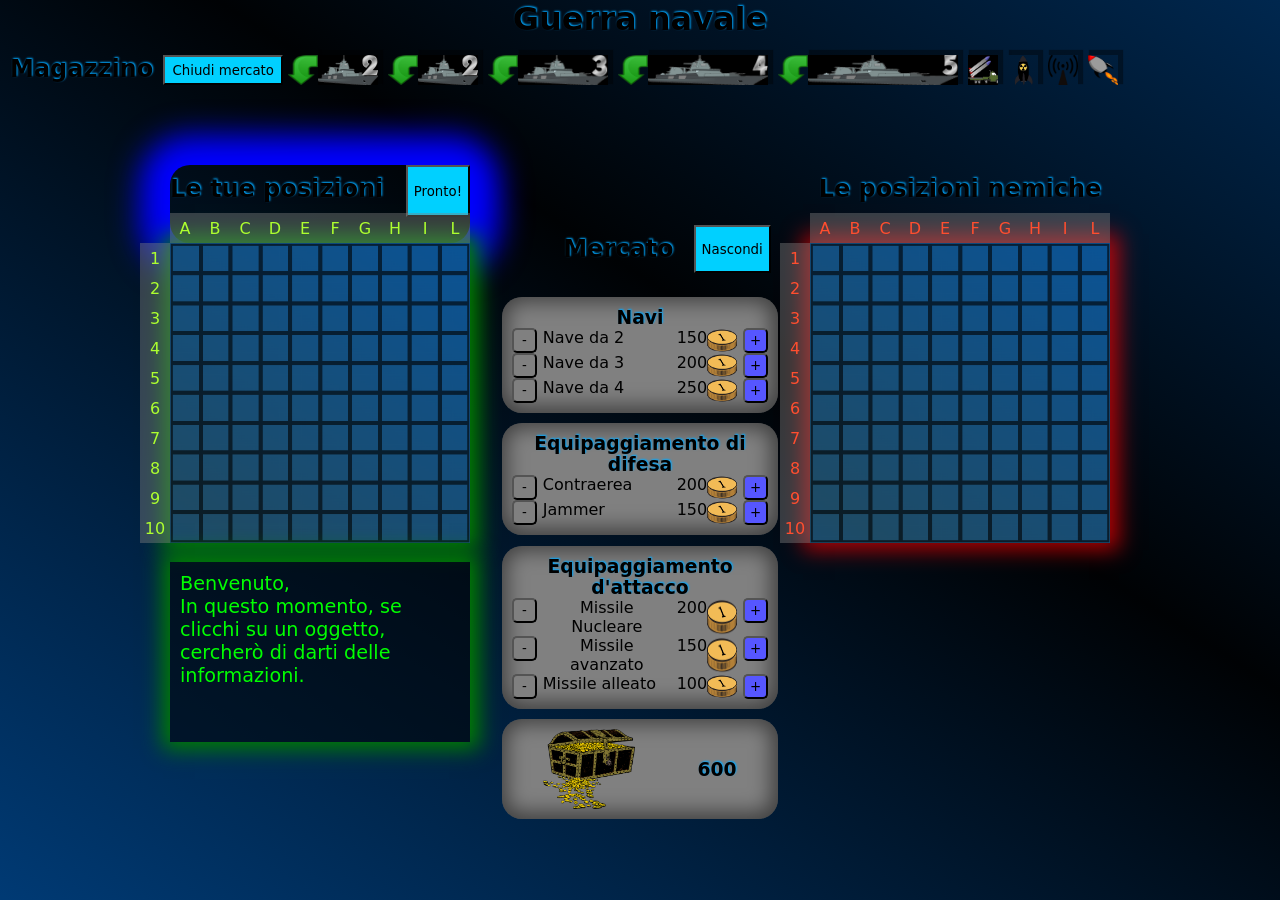
==== nave.html @ 52c7e055 "Update nave.html" ====
<!DOCTYPE html>
<html lang="en">

<head>
    <meta charset="UTF-8">
    <meta name="viewport" content="width=device-width, initial-scale=1.0">
    <title>Document</title>
</head>

<body>
    <h1>Guerra navale</h1>


    <div id="marketDiv">
        <span id="mercatoSpan">
            <span style="display: flex;">
                <h2 style="padding-right: 20px;">Mercato</h2>
                <button id="hideMercato">Nascondi</button>
            </span>
        </span>
        <section id="mercatoSect">

            <section class="marketSubSects">
                <h3>Navi</h3>
                <ul>
                    <li id="ship2Market">
                        <button class="minusBtn">-</button>
                        <span class="articleNameSpan">Nave da 2</span> <span class="coinSpan">150 <img class="coin"
                                alt="coin" src="./assets/coin.png"></span>
                        <button class="plusBtn">+</button>
                    </li>
                    <li id="ship3Market">
                        <button class="minusBtn">-</button>
                        <span class="articleNameSpan">Nave da 3</span> <span class="coinSpan">200 <img class="coin"
                                alt="coin" src="./assets/coin.png"></span>
                        <button class="plusBtn">+</button>
                    </li>
                    <li id="ship4Market">
                        <button class="minusBtn">-</button>
                        <span class="articleNameSpan">Nave da 4</span> <span class="coinSpan">250 <img class="coin"
                                alt="coin" src="./assets/coin.png"></span>
                        <button class="plusBtn">+</button>
                    </li>

                </ul>
            </section>

            <section class="marketSubSects">
                <h3>Equipaggiamento di difesa</h3>
                <ul>
                    <li id="airDefenseMarket">
                        <button class="minusBtn">-</button>
                        <span class="articleNameSpan">Contraerea</span> <span class="coinSpan">200 <img class="coin"
                                alt="coin" src="./assets/coin.png"></span>
                        <button class="plusBtn">+</button>
                    </li>
                    <li id="jammerMarket">
                        <button class="minusBtn">-</button>
                        <span class=" articleNameSpan">Jammer</span> <span class="coinSpan">150 <img class="coin"
                                alt="coin" src="./assets/coin.png"></span>
                        <button class="plusBtn">+</button>
                    </li>
                </ul>
            </section>

            <section class="marketSubSects">
                <h3>Equipaggiamento d'attacco</h3>
                <ul>

                    <li id="atomicMissileMarket">
                        <button class="minusBtn">-</button>
                        <span class=" articleNameSpan">Missile Nucleare</span> <span class="coinSpan">200
                            <img class="coin" alt="coin" src="./assets/coin.png"></span>
                        <button class="plusBtn">+</button>
                    </li>
                    <li id="advancedMissileMarket">
                        <button class="minusBtn">-</button>
                        <span class=" articleNameSpan">Missile avanzato</span> <span class="coinSpan">150
                            <img class="coin" alt="coin" src="./assets/coin.png"></span>
                        <button class="plusBtn">+</button>
                    </li>
                    <li id="alliedMissileMarket">
                        <button class="minusBtn">-</button>
                        <span class=" articleNameSpan">Missile alleato</span> <span class="coinSpan">100
                            <img class="coin" alt="coin" src="./assets/coin.png"></span>
                        <button class="plusBtn">+</button>
                    </li>
                </ul>
            </section>
            <section class="marketSubSects" id="goldSect">
                <img style="height:80px;" src="./assets/money.png" alt="tesoro">
                <h3 id="myMoney">600</h3>
            </section>
        </section>
    </div>

    </div>

    <div id="matchDiv">
        <section id="magazzinoSect">
            <span style="display: flex;     align-items: flex-start;    justify-content: flex-start; margin-bottom: 2vh;">
                <h2 style="padding:0 10px;">Magazzino</h2>
                <button id="endMarketBtn">Chiudi mercato</button>
            </span>

            <ul id="myArmyList">
                <li>
                    <img src="./assets/turnObj.png" class="turnObjImg" alt="turnObj">
                    <img class="myArmyImg draggableElement not_visible vertical2Ship" src="./assets/ship2vert.png"
                        alt="ship2vert">
                    <img class="myArmyImg draggableElement horizontal2Ship" src="./assets/ship2.png" alt="ship2a">
                </li>
                <li>
                    <img src="./assets/turnObj.png" class="turnObjImg" alt="turnObj">
                    <img class="myArmyImg draggableElement not_visible vertical2Ship" src="./assets/ship2vert.png"
                        alt="ship2vert">
                    <img class="myArmyImg draggableElement horizontal2Ship" src="./assets/ship2.png" alt="ship2b">
                </li>
                <li>
                    <img src="./assets/turnObj.png" class="turnObjImg" alt="turnObj">
                    <img class="myArmyImg draggableElement not_visible  vertical3Ship" src="./assets/ship3vert.png"
                        alt="ship3vert">
                    <img class="myArmyImg draggableElement horizontal3Ship" src="./assets/ship3.png" alt="ship3">
                </li>
                <li>
                    <img src="./assets/turnObj.png" class="turnObjImg" alt="turnObj">
                    <img class="myArmyImg draggableElement not_visible vertical4Ship" src="./assets/ship4vert.png"
                        alt="ship4vert">
                    <img class="myArmyImg draggableElement horizontal4Ship" src="./assets/ship4.png" alt="ship4">
                </li>
                <li>
                    <img src="./assets/turnObj.png" class="turnObjImg" alt="turnObj">
                    <img class="myArmyImg draggableElement not_visible vertical5Ship" src="./assets/ship5vert.png"
                        alt="ship5vert">
                    <img class="myArmyImg draggableElement horizontal5Ship" src="./assets/ship5.png" alt="ship5">
                </li>
                <li>
                    <img class="myArmyImg draggableElement armyObj" src="./assets/airDefense2.png" alt="air defense">
                </li>
                <li>
                    <img class="myArmyImg not_draggable armyObj" src="./assets/atomicBomb.png" alt="atomic bomb">
                </li>
                <li>
                    <img class="myArmyImg draggableElement armyObj" src="./assets/jammer.png" alt="jammer">
                </li>
                <li>
                    <img class="myArmyImg not_draggable armyObj" src="./assets/alliedMissile.png" alt="allied missile">
                </li>
            </ul>

        </section>
        <section id="gridsSect">
            <span class="gridSpan">
                <span class="activeTurn" id="myGridSpan">
                    <h2 class="gridTitle">Le tue posizioni</h2>
                    <button id="readyBtn">Pronto!</button>
                </span>
                <img class="positionsImg" id="myPositionsImg" src="./assets/grid.png" alt="grid">
                <span id="myXAxisSpan">
                    <span class="spanLetterAxis">A</span>
                    <span class="spanLetterAxis">B</span>
                    <span class="spanLetterAxis">C</span>
                    <span class="spanLetterAxis">D</span>
                    <span class="spanLetterAxis">E</span>
                    <span class="spanLetterAxis">F</span>
                    <span class="spanLetterAxis">G</span>
                    <span class="spanLetterAxis">H</span>
                    <span class="spanLetterAxis">I</span>
                    <span class="spanLetterAxis">L</span>
                </span>
                <span id="myYAxisSpan">
                    <span class="spanLetterAxis">1</span>
                    <span class="spanLetterAxis">2</span>
                    <span class="spanLetterAxis">3</span>
                    <span class="spanLetterAxis">4</span>
                    <span class="spanLetterAxis">5</span>
                    <span class="spanLetterAxis">6</span>
                    <span class="spanLetterAxis">7</span>
                    <span class="spanLetterAxis">8</span>
                    <span class="spanLetterAxis">9</span>
                    <span class="spanLetterAxis">10</span>
                </span>
            </span>
            <span class="gridSpan">
                <h2 class="gridTitle">Le posizioni nemiche</h2>
                <img class="positionsImg" id="opponentPositionsImg" src="./assets/grid.png" alt="grid">
                <span id="XAxisSpanAdv">
                    <span class="spanLetterAxis">A</span>
                    <span class="spanLetterAxis">B</span>
                    <span class="spanLetterAxis">C</span>
                    <span class="spanLetterAxis">D</span>
                    <span class="spanLetterAxis">E</span>
                    <span class="spanLetterAxis">F</span>
                    <span class="spanLetterAxis">G</span>
                    <span class="spanLetterAxis">H</span>
                    <span class="spanLetterAxis">I</span>
                    <span class="spanLetterAxis">L</span>
                </span>
                <span id="YAxisSpanAdv">
                    <span class="spanLetterAxis">1</span>
                    <span class="spanLetterAxis">2</span>
                    <span class="spanLetterAxis">3</span>
                    <span class="spanLetterAxis">4</span>
                    <span class="spanLetterAxis">5</span>
                    <span class="spanLetterAxis">6</span>
                    <span class="spanLetterAxis">7</span>
                    <span class="spanLetterAxis">8</span>
                    <span class="spanLetterAxis">9</span>
                    <span class="spanLetterAxis">10</span>
                </span>
            </span>
        </section>
        <section>
            <p id="myScreenAssistant"></p>
        </section>
    </div>
</body>

</html>

<script>
    let myPositionsImgLeft
    let myPositionsImgTop
    let opponentPositionsImgLeft
    let opponentPositionsImgTop
    let gridStep
    let calculateClickedCell
    let shipsPositionsCells = []
    let takenCellArray = []
    let freeCell = true

    let plusBtnArray = document.getElementsByClassName("plusBtn")
    let minusBtnArray = document.getElementsByClassName("minusBtn")

    function buyNewArticle(id) {
        if (!stopMarket) {
            let newMyMoney = parseInt(myMoney.textContent) - articlesInventory[id].price
            if (newMyMoney < 0) {
                alert("Non hai abbastanza monete")
            }
            else {
                myArmyList.innerHTML += articlesInventory[id].li
                makeShipsTurnable()
                openMarketScreenMsgs()
                // makeMagazzinoDraggable()
                myMoney.innerText = newMyMoney
            }
        }
        else {
            alert("Il mercato è ormai chiuso")
        }
    }

    function sellArticle(id) {
        if (!stopMarket) {
            let arrayThisArticle = document.getElementsByClassName(id)
            if (arrayThisArticle.length > 0) {
                arrayThisArticle[arrayThisArticle.length - 1].remove()
                myMoney.innerText = parseInt(myMoney.textContent) + articlesInventory[id].price
                for (let i = 0; i < document.getElementsByClassName("turnObjImg").length; i++) {
                    let thisShip = document.getElementsByClassName("turnObjImg")[i]
                    thisShip.addEventListener("click", () => { turnThisShip(thisShip) })
                }
                makeShipsTurnable()
                openMarketScreenMsgs()

                //makeMagazzinoDraggable()
            }
            else {
                alert("Puoi vendere solo gli articoli che hai comprato")
            }
        }
        else {
            alert("Il mercato è ormai chiuso")
        }
    }


    function activateMarket() {
        for (let i = 0; i < plusBtnArray.length; i++) {
            plusBtnArray[i].addEventListener("click", () => { buyNewArticle(plusBtnArray[i].parentNode.id.split("Market")[0]) })
            minusBtnArray[i].addEventListener("click", () => { sellArticle(minusBtnArray[i].parentNode.id.split("Market")[0]) })
        }
    }
    activateMarket()
    function amIReady() {
        let allMyArticles = document.getElementsByClassName("draggableElement");
        for (let i = 0; i < allMyArticles.length; i++) {
            if (allMyArticles[i].style.position !== "absolute" && !allMyArticles[i].classList.contains("not_visible")) {
                alert("Qualcosa non è ancora stato posizionato. Forse si tratta di " + allMyArticles[i].src.split("assets/")[1].split(".png")[0]);
                return;
            }
        }
        let myNotDraggablesArtsArray = document.getElementsByClassName("not_draggable")
        let allNotDraggableElements = []
        for (let i = 0; i < myNotDraggablesArtsArray.length; i++) {
            let newNotDraggableElement = {
                type: myNotDraggablesArtsArray[i].src.split("assets/")[1].split(".png")[0],
                direction: "special",
                length: "special",
                height: "special",
                positions: ["special"]
            }
            allNotDraggableElements.push(newNotDraggableElement)

        }
        console.log(takenCellArray)
        console.log(allArticlesPositions.concat(allNotDraggableElements))
    }

    readyBtn.addEventListener("click", amIReady)





    const articlesInventory = {
        ship2: {
            price: 150,
            li: `<li class="ship2">
                    <img src="./assets/turnObj.png" class="turnObjImg" alt="turnObj">
                    <img class="myArmyImg draggableElement not_visible vertical2Ship" src="./assets/ship2vert.png" alt="ship2vert">
                    <img class="myArmyImg draggableElement horizontal2Ship" src="./assets/ship2.png" alt="ship2a">
                </li>`
        },
        ship3: {
            price: 200,
            li: `<li class="ship3">
                    <img src="./assets/turnObj.png" class="turnObjImg" alt="turnObj">
                    <img class="myArmyImg draggableElement not_visible  vertical3Ship" src="./assets/ship3vert.png" alt="ship3vert">
                    <img class="myArmyImg draggableElement horizontal3Ship" src="./assets/ship3.png" alt="ship3">
                </li>`
        },
        ship4: {
            price: 250,
            li: `<li class="ship4">
                    <img src="./assets/turnObj.png" class="turnObjImg" alt="turnObj">
                    <img class="myArmyImg draggableElement not_visible vertical4Ship" src="./assets/ship4vert.png" alt="ship4vert">
                    <img class="myArmyImg draggableElement horizontal4Ship" src="./assets/ship4.png" alt="ship4">
                </li>`
        },
        airDefense: {
            price: 200,
            li: `<li class="airDefense">
                    <img class="myArmyImg draggableElement armyObj" src="./assets/airDefense2.png" alt="air defense">
                </li>`
        },
        jammer: {
            price: 150,
            li: `<li class="jammer">
                    <img class="myArmyImg draggableElement armyObj" src="./assets/jammer.png" alt="jammer">
                </li>`
        },
        atomicMissile: {
            price: 200,
            li: `<li class="atomicMissile">
                    <img class="myArmyImg not_draggable armyObj" src="./assets/atomicMissile.png" alt="atomic missile">
                </li>`
        },
        advancedMissile: {
            price: 150,
            li: `<li class="advancedMissile">
                    <img class="myArmyImg  not_draggable armyObj" src="./assets/advancedMissile.png" alt="advanced missile">
                </li>`
        },
        alliedMissile: {
            price: 100,
            li: `<li class="alliedMissile">
                    <img class="myArmyImg not_draggable  armyObj" src="./assets/alliedMissile.png" alt="allied missile">
                </li>`
        }
    };


    function calculateBombsPositions() {
        myPositionsImgLeft = myPositionsImg.getBoundingClientRect().left + window.scrollX
        myPositionsImgTop = myPositionsImg.getBoundingClientRect().top + window.scrollY
        opponentPositionsImgLeft = opponentPositionsImg.getBoundingClientRect().left + window.scrollX;
        opponentPositionsImgTop = opponentPositionsImg.getBoundingClientRect().top + window.scrollY
        gridStep = 300 / 10
    }

    function turnThisShip(ship) {
        let verticalShip = ship.parentNode.childNodes[3];
        let horizontalShip = ship.parentNode.childNodes[5];
        let wasVerticalShipNotVisible = verticalShip.classList.contains("not_visible");
        let wasHorizontalShipNotVisible = horizontalShip.classList.contains("not_visible");

        if (wasHorizontalShipNotVisible) {
            horizontalShip.classList.remove("not_visible")
        }
        if (wasVerticalShipNotVisible) {
            verticalShip.classList.remove("not_visible")
        }

        if (wasHorizontalShipNotVisible) {
            verticalShip.classList.add("not_visible")
        } else if (wasVerticalShipNotVisible) {
            horizontalShip.classList.add("not_visible")
        }
    }
    function makeShipsTurnable() {
        for (let i = 0; i < document.getElementsByClassName("turnObjImg").length; i++) {
            let thisShip = document.getElementsByClassName("turnObjImg")[i]
            thisShip.addEventListener("click", () => { turnThisShip(thisShip) })
        }
    }

    function calculateAxisPositions() {
        myXAxisSpan.style.top = (myPositionsImgTop - 30) + "px"
        myXAxisSpan.style.left = (myPositionsImgLeft) + "px"
        XAxisSpanAdv.style.top = (opponentPositionsImgTop - 30) + "px"
        XAxisSpanAdv.style.left = (opponentPositionsImgLeft) + "px"

        myYAxisSpan.style.top = (myPositionsImgTop) + "px"
        myYAxisSpan.style.left = (myPositionsImgLeft - 30) + "px"
        YAxisSpanAdv.style.top = (opponentPositionsImgTop) + "px"
        YAxisSpanAdv.style.left = (opponentPositionsImgLeft - 30) + "px"
    }

    function printScreenAssistantMessage(message) {
        if (myScreenAssistant.textContent != message) {
            myScreenAssistant.style.backgroundColor = "green"
            myScreenAssistant.innerHTML = message
            setTimeout(() => {
                myScreenAssistant.style.backgroundColor = "rgba(0, 0, 0, 0.521)"

            }, 200);
        }
    }

    function infoObj(obj) {
        let objName = (obj.src.split("assets/")[1].split(".png")[0])
        console.log(objName)
        if (objName == "ship2" || objName == "ship2vert") {
            printScreenAssistantMessage("Questa è una nave da 2 celle. Puoi usare la freccia verde per girarla. Prima di posizionarla devi chiudere il mercato.")

        }
        if (objName == "ship3" || objName == "ship3vert") {
            printScreenAssistantMessage("Questa è una nave da 3 celle. Puoi usare la freccia verde per girarla. Prima di posizionarla devi chiudere il mercato.")
        }
        if (objName == "ship4" || objName == "ship4vert") {
            printScreenAssistantMessage("Questa è una nave da 4 celle. Puoi usare la freccia verde per girarla. Prima di posizionarla devi chiudere il mercato.")
        }
        if (objName == "ship5" || objName == "ship5vert") {
            printScreenAssistantMessage("Questa è una nave da 5 celle. Puoi usare la freccia verde per girarla. Prima di posizionarla devi chiudere il mercato.")
        }
        if (objName == "airDefense2") {
            printScreenAssistantMessage("Questa difesa aerea userà i suoi due colpi per neutralizzare i missili convenzionali diretti verso le tue navi vicine (3x3 celle).")
        }
        if (objName == "atomicBomb") {
            printScreenAssistantMessage("Questo missile renderà inutilizzabile una porzione della mappa dell'avversario (2x2 celle) per tutta la guerra. Non va posizionato.")
        }
        if (objName == "jammer") {
            printScreenAssistantMessage("Questa è un jammer può deviare i missili nemici che vengono lanciati nelle sue vicinanze (4x4 celle).")
        }
        if (objName == "alliedMissile") {
            printScreenAssistantMessage("Questa è un missile alleato che verrà lanciato autonomamente sulla mappa nemica. Non inciderà sul tuo turno. Non va posizionato.")
        }
        if (objName == "advancedMissile") {
            printScreenAssistantMessage("Questa è un missile avanzato che non può essere deviato o neutralizzato. Non va posizionato.")
        }


    }

    function infoObjHandler(event) {
        infoObj(event.target);
    }

    function marketSubSectHandler() {
        printScreenAssistantMessage("Questo è il mercato e ti permetterà di comprare e vendere oggetti, se hai abbastanza monete.");
    }

    function opponentPositionHandler() {
        printScreenAssistantMessage("Questa è la griglia nemica che dovrai attaccare.");
    }

    function myPositionHandler() {
        printScreenAssistantMessage("Questa è la tua griglia. Quando vuoi, chiudi il mercato e inizia a posizionare gli elementi.");
    }

    function openMarketScreenMsgs() {
        if (!stopMarket) {
            let myArmyImgArray = document.getElementsByClassName("myArmyImg");
            let marketSubSectsArray = document.getElementsByClassName("marketSubSects");

            for (let i = 0; i < myArmyImgArray.length; i++) {
                myArmyImgArray[i].addEventListener("click", infoObjHandler);
            }
            for (let i = 0; i < marketSubSectsArray.length; i++) {
                marketSubSectsArray[i].addEventListener("click", marketSubSectHandler);
            }
            opponentPositionsImg.addEventListener("click", opponentPositionHandler);
            myPositionsImg.addEventListener("click", myPositionHandler);
        }
    }

    function removeListenerMsgOpenMarket() {
        let myArmyImgArray = document.getElementsByClassName("myArmyImg");
        let marketSubSectsArray = document.getElementsByClassName("marketSubSects");

        for (let i = 0; i < myArmyImgArray.length; i++) {
            myArmyImgArray[i].removeEventListener("click", infoObjHandler);
        }
        for (let i = 0; i < marketSubSectsArray.length; i++) {
            marketSubSectsArray[i].removeEventListener("click", marketSubSectHandler);
        }

        opponentPositionsImg.removeEventListener("click", opponentPositionHandler);
        myPositionsImg.removeEventListener("click", myPositionHandler);
    }


    function setScreenAssistantPosition() {
        myScreenAssistant.style.marginLeft = myPositionsImgLeft + "px"
        printScreenAssistantMessage("Benvenuto,<br> In questo momento, se clicchi su un oggetto, cercherò di darti delle informazioni.")
    }

    window.addEventListener('load', () => { calculateBombsPositions(), calculateAxisPositions(), setScreenAssistantPosition(), openMarketScreenMsgs() })
    // window.addEventListener('load', () => { calculateBombsPositions(), calculateAxisPositions() })
    window.addEventListener("load", makeShipsTurnable)

    function logCoordinates(event, grid) {
        var xClick = event.clientX + window.scrollX;
        var yClick = event.clientY + window.scrollY;
        if (grid == "opponentGrid") { //to calculate y
            if (yClick < (gridStep + opponentPositionsImgTop)) {
                calculateClickedCell = "A"
            }
            else if (yClick < (2 * gridStep + opponentPositionsImgTop)) {
                calculateClickedCell = "B"
            }
            else if (yClick < (3 * gridStep + opponentPositionsImgTop)) {
                calculateClickedCell = "C"
            }
            else if (yClick < (4 * gridStep + opponentPositionsImgTop)) {
                calculateClickedCell = "D"
            }
            else if (yClick < (5 * gridStep + opponentPositionsImgTop)) {
                calculateClickedCell = "E"
            }
            else if (yClick < (6 * gridStep + opponentPositionsImgTop)) {
                calculateClickedCell = "F"
            }
            else if (yClick < (7 * gridStep + opponentPositionsImgTop)) {
                calculateClickedCell = "G"
            }
            else if (yClick < (8 * gridStep + opponentPositionsImgTop)) {
                calculateClickedCell = "H"
            }
            else if (yClick < (9 * gridStep + opponentPositionsImgTop)) {
                calculateClickedCell = "I"
            }
            else if (yClick < (10 * gridStep + opponentPositionsImgTop)) {
                calculateClickedCell = "L"
            }
        }

        if (grid == "opponentGrid") { //to calculate x
            if (xClick < (gridStep + opponentPositionsImgLeft)) {
                calculateClickedCell += "1"
                circleBombAnimation()
            }
            else if (xClick < (2 * gridStep + opponentPositionsImgLeft)) {
                calculateClickedCell += "2"
                circleBombAnimation()
            }
            else if (xClick < (3 * gridStep + opponentPositionsImgLeft)) {
                calculateClickedCell += "3"
                circleBombAnimation()
            }
            else if (xClick < (4 * gridStep + opponentPositionsImgLeft)) {
                calculateClickedCell += "4"
                circleBombAnimation()
            }
            else if (xClick < (5 * gridStep + opponentPositionsImgLeft)) {
                calculateClickedCell += "5"
                circleBombAnimation()
            }
            else if (xClick < (6 * gridStep + opponentPositionsImgLeft)) {
                calculateClickedCell += "6"
                circleBombAnimation()
            }
            else if (xClick < (7 * gridStep + opponentPositionsImgLeft)) {
                calculateClickedCell += "7"
                circleBombAnimation()
            }
            else if (xClick < (8 * gridStep + opponentPositionsImgLeft)) {
                calculateClickedCell += "8"
                circleBombAnimation()
            }
            else if (xClick < (9 * gridStep + opponentPositionsImgLeft)) {
                calculateClickedCell += "9"
                circleBombAnimation()
            }
            else if (xClick < (10 * gridStep + opponentPositionsImgLeft)) {
                calculateClickedCell += "10"
                circleBombAnimation()
            }
        }

        function circleBombAnimation() {
            let yBombed = calculateClickedCell.slice(1)
            let xBombed = calculateClickedCell[0]
            let theoreticalXBombed //for bombing animation purpose
            let theoreticalYBombed //for bombing animation purpose
            switch (xBombed) {
                case "A":
                    theoreticalYBombed = gridStep / 2 + opponentPositionsImgTop
                    break;
                case "B":
                    theoreticalYBombed = gridStep + gridStep / 2 + opponentPositionsImgTop
                    break;
                case "C":
                    theoreticalYBombed = 2 * gridStep + gridStep / 2 + opponentPositionsImgTop
                    break;
                case "D":
                    theoreticalYBombed = 3 * gridStep + gridStep / 2 + opponentPositionsImgTop
                    break;
                case "E":
                    theoreticalYBombed = 4 * gridStep + gridStep / 2 + opponentPositionsImgTop;
                    break;
                case "F":
                    theoreticalYBombed = 5 * gridStep + gridStep / 2 + opponentPositionsImgTop
                    break;
                case "G":
                    theoreticalYBombed = 6 * gridStep + gridStep / 2 + opponentPositionsImgTop
                    break;
                case "H":
                    theoreticalYBombed = 7 * gridStep + gridStep / 2 + opponentPositionsImgTop
                    break;
                case "I":
                    theoreticalYBombed = 8 * gridStep + gridStep / 2 + opponentPositionsImgTop
                    break;
                case "L":
                    theoreticalYBombed = 9 * gridStep + gridStep / 2 + opponentPositionsImgTop
                    break;
                default:
                    alert("Valore di xBombed non valido: " + xBombed);
            }
            switch (yBombed) {
                case "1":
                    theoreticalXBombed = gridStep / 2 + opponentPositionsImgLeft
                    break;
                case "2":
                    theoreticalXBombed = gridStep + gridStep / 2 + opponentPositionsImgLeft
                    break;
                case "3":
                    theoreticalXBombed = 2 * gridStep + gridStep / 2 + opponentPositionsImgLeft
                    break;
                case "4":
                    theoreticalXBombed = 3 * gridStep + gridStep / 2 + opponentPositionsImgLeft
                    break;
                case "5":
                    theoreticalXBombed = 4 * gridStep + gridStep / 2 + opponentPositionsImgLeft
                    break;
                case "6":
                    theoreticalXBombed = 5 * gridStep + gridStep / 2 + opponentPositionsImgLeft
                    break;
                case "7":
                    theoreticalXBombed = 6 * gridStep + gridStep / 2 + opponentPositionsImgLeft
                    break;
                case "8":
                    theoreticalXBombed = 7 * gridStep + gridStep / 2 + opponentPositionsImgLeft
                    break;
                case "9":
                    theoreticalXBombed = 8 * gridStep + gridStep / 2 + opponentPositionsImgLeft
                    break;
                case "10":
                    theoreticalXBombed = 9 * gridStep + gridStep / 2 + opponentPositionsImgLeft
                    break;
                default:
                    Alert("Valore di yBombed non valido: " + yBombed);
            }



            const circleBomb = document.createElement('div');
            circleBomb.style.width = '30px';
            circleBomb.style.height = '30px';
            circleBomb.style.backgroundColor = 'black';
            circleBomb.style.borderRadius = '50%';
            circleBomb.style.position = 'absolute';
            circleBomb.style.top = (theoreticalYBombed - 15) + "px"
            circleBomb.style.left = (theoreticalXBombed - 15) + "px"



            circleBomb.id = "circleBomb"
            document.body.appendChild(circleBomb);
            circleBomb.className = "imBombingAnimation"

        }
    }




    let draggableElement;

    function makeMagazzinoDraggable() {
        draggableElementArray = document.getElementsByClassName("draggableElement");
        console.log(draggableElementArray)
        for (let i = 0; i < draggableElementArray.length; i++) {
            //if(myArmyImgArray[i].style.position==""){
            let draggedYet = false
            draggableElementArray[i].addEventListener("mousedown", function (e) {

                if (!draggedYet) { dragFunction(i, e) }
                draggedYet = true

            });
            //  }
        }
    }



    function calculateShipsPositionsX(elementToDrag, elementToDragLeft, onMouseUptolerance, elementToDragRight, newShipTakenPositions) {
        let checkAgain = false
        if (elementToDragLeft < (myPositionsImgLeft + 30)) {
            while (elementToDragRight > (myPositionsImgLeft + 300)) {
                elementToDrag.style.left = (elementToDrag.style.left - 10) + "px"
                checkAgain = true
            }
            if (checkAgain) {
                calculateShipsPositionsX(elementToDrag, elementToDragLeft, onMouseUptolerance, elementToDragRight, newShipTakenPositions)
            }
            else if (!checkAgain) {
                elementToDrag.style.left = myPositionsImgLeft + "px"
                elementToDrag.style.boxShadow = "none"
                if (newShipTakenPositions.direction == "horizontal") { // horizontal ship starting in A
                    newShipTakenPositions.x = "A"
                }
                else if (newShipTakenPositions.direction == "vertical") { // vertical ship starting in A
                    newShipTakenPositions.x = "A"
                }

            }
        }

        else if (elementToDragLeft < (myPositionsImgLeft + 60)) {
            while (elementToDragRight > (myPositionsImgLeft + 300)) {
                elementToDrag.style.left = (elementToDrag.style.left - 10) + "px"
                checkAgain = true
            }
            if (checkAgain) {
                calculateShipsPositionsX(elementToDrag, elementToDragLeft, onMouseUptolerance, elementToDragRight, newShipTakenPositions)
            }
            else if (!checkAgain) {
                elementToDrag.style.left = (myPositionsImgLeft + 30) + "px"
                elementToDrag.style.boxShadow = "none"
                if (newShipTakenPositions.direction == "horizontal") { // horizontal ship starting in B
                    newShipTakenPositions.x = "B"
                }
                else if (newShipTakenPositions.direction == "vertical") { // vertical ship starting in B
                    newShipTakenPositions.x = "B"
                }
            }
        }

        else if (elementToDragLeft < (myPositionsImgLeft + 90)) {
            while (elementToDragRight > (myPositionsImgLeft + 300)) {
                elementToDrag.style.left = (elementToDrag.style.left - 10) + "px"
                checkAgain = true
            }
            if (checkAgain) {
                calculateShipsPositionsX(elementToDrag, elementToDragLeft, onMouseUptolerance, elementToDragRight, newShipTakenPositions)
            }
            else if (!checkAgain) {
                elementToDrag.style.left = (myPositionsImgLeft + 60) + "px"
                elementToDrag.style.boxShadow = "none"
                if (newShipTakenPositions.direction == "horizontal") { // horizontal ship starting in C
                    newShipTakenPositions.x = "C"
                }
                else if (newShipTakenPositions.direction == "vertical") { // vertical ship starting in C
                    newShipTakenPositions.x = "C"
                }
            }
        }

        else if (elementToDragLeft < (myPositionsImgLeft + 120)) {
            while (elementToDragRight > (myPositionsImgLeft + 300)) {
                elementToDrag.style.left = (elementToDrag.style.left - 10) + "px"
                checkAgain = true
            }
            if (checkAgain) {
                calculateShipsPositionsX(elementToDrag, elementToDragLeft, onMouseUptolerance, elementToDragRight, newShipTakenPositions)
            }
            else if (!checkAgain) {
                elementToDrag.style.left = (myPositionsImgLeft + 90) + "px"
                elementToDrag.style.boxShadow = "none"
                if (newShipTakenPositions.direction == "horizontal") { // horizontal ship starting in D
                    newShipTakenPositions.x = "D"
                }
                else if (newShipTakenPositions.direction == "vertical") { // vertical ship starting in D
                    newShipTakenPositions.x = "D"
                }
            }
        }

        else if (elementToDragLeft < (myPositionsImgLeft + 150)) {
            while (elementToDragRight > (myPositionsImgLeft + 300)) {
                elementToDrag.style.left = (elementToDrag.style.left - 10) + "px"
                checkAgain = true
            }
            if (checkAgain) {
                calculateShipsPositionsX(elementToDrag, elementToDragLeft, onMouseUptolerance, elementToDragRight, newShipTakenPositions)
            }
            else if (!checkAgain) {
                elementToDrag.style.left = (myPositionsImgLeft + 120) + "px"
                elementToDrag.style.boxShadow = "none"
                if (newShipTakenPositions.direction == "horizontal") { // horizontal ship starting in E
                    newShipTakenPositions.x = "E"
                }
                else if (newShipTakenPositions.direction == "vertical") { // vertical ship starting in E
                    newShipTakenPositions.x = "E"
                }
            }
        }

        else if (elementToDragLeft < (myPositionsImgLeft + 180)) {
            while (elementToDragRight > (myPositionsImgLeft + 300)) {
                elementToDrag.style.left = (elementToDrag.style.left - 10) + "px"
                checkAgain = true
            }
            if (checkAgain) {
                calculateShipsPositionsX(elementToDrag, elementToDragLeft, onMouseUptolerance, elementToDragRight, newShipTakenPositions)
            }
            else if (!checkAgain) {
                elementToDrag.style.left = (myPositionsImgLeft + 150) + "px"
                elementToDrag.style.boxShadow = "none"
                if (newShipTakenPositions.direction == "horizontal") { // horizontal ship starting in F
                    newShipTakenPositions.x = "F"
                }
                else if (newShipTakenPositions.direction == "vertical") { // vertical ship starting in F
                    newShipTakenPositions.x = "F"
                }
            }
        }

        else if (elementToDragLeft < (myPositionsImgLeft + 210)) {
            while (elementToDragRight > (myPositionsImgLeft + 300)) {
                elementToDrag.style.left = (elementToDrag.style.left - 10) + "px"
                checkAgain = true
            }
            if (checkAgain) {
                calculateShipsPositionsX(elementToDrag, elementToDragLeft, onMouseUptolerance, elementToDragRight, newShipTakenPositions)
            }
            else if (!checkAgain) {
                elementToDrag.style.left = (myPositionsImgLeft + 180) + "px"
                elementToDrag.style.boxShadow = "none"
                if (newShipTakenPositions.direction == "horizontal") { // horizontal ship starting in G
                    newShipTakenPositions.x = "G"
                }
                else if (newShipTakenPositions.direction == "vertical") { // vertical ship starting in G
                    newShipTakenPositions.x = "G"
                }
            }
        }

        else if (elementToDragLeft < (myPositionsImgLeft + 240)) {
            while (elementToDragRight > (myPositionsImgLeft + 300)) {
                elementToDrag.style.left = (elementToDrag.style.left - 10) + "px"
                checkAgain = true
            }
            if (checkAgain) {
                calculateShipsPositionsX(elementToDrag, elementToDragLeft, onMouseUptolerance, elementToDragRight, newShipTakenPositions)
            }
            else if (!checkAgain) {
                elementToDrag.style.left = (myPositionsImgLeft + 210) + "px"
                elementToDrag.style.boxShadow = "none"
                if (newShipTakenPositions.direction == "horizontal") { // horizontal ship starting in H
                    newShipTakenPositions.x = "H"
                }
                else if (newShipTakenPositions.direction == "vertical") { // vertical ship starting in H
                    newShipTakenPositions.x = "H"
                }
            }
        }

        else if (elementToDragLeft < (myPositionsImgLeft + 270)) {
            while (elementToDragRight > (myPositionsImgLeft + 300)) {
                elementToDrag.style.left = (elementToDrag.style.left - 10) + "px"
                checkAgain = true
            }
            if (checkAgain) {
                calculateShipsPositionsX(elementToDrag, elementToDragLeft, onMouseUptolerance, elementToDragRight, newShipTakenPositions)
            }
            else if (!checkAgain) {
                elementToDrag.style.left = (myPositionsImgLeft + 240) + "px"
                elementToDrag.style.boxShadow = "none"
                if (newShipTakenPositions.direction == "horizontal") { // horizontal ship starting in I
                    newShipTakenPositions.x = "I"
                }
                else if (newShipTakenPositions.direction == "vertical") { // vertical ship starting in I
                    newShipTakenPositions.x = "I"
                }
            }
        }

        else if (elementToDragLeft < (myPositionsImgLeft + 300 + onMouseUptolerance)) {
            while (elementToDragRight > (myPositionsImgLeft + 300)) {
                elementToDrag.style.left = (elementToDrag.style.left - 10) + "px"
                checkAgain = true
            }
            if (checkAgain) {
                calculateShipsPositionsX(elementToDrag, elementToDragLeft, onMouseUptolerance, elementToDragRight, newShipTakenPositions)
            }
            else if (!checkAgain) {
                elementToDrag.style.left = (myPositionsImgLeft + 270) + "px"
                elementToDrag.style.boxShadow = "none"
                if (newShipTakenPositions.direction == "horizontal") { // horizontal ship starting in L
                    newShipTakenPositions.x = "L"
                }
                else if (newShipTakenPositions.direction == "vertical") { // vertical ship starting in L
                    newShipTakenPositions.x = "L"
                }
            }
        }



    }
    function restartDrag(event) {
        if (freeCell == false) {
            dragFunction(lastDraggedElementIndex, event);
            freeCell = true
            document.removeEventListener("mousemove", restartDrag)
        }
    }



    function calculateShipsPositionsY(elementToDrag, elementToDragTop, onMouseUptolerance, elementToDragBottom, newShipTakenPositions) {
        let checkAgain = false
        if (elementToDragTop < (myPositionsImgTop + 30)) {
            while (elementToDragBottom > (myPositionsImgTop + 300)) {
                elementToDrag.style.top = (elementToDrag.style.top - 10) + "px"
                checkAgain = true
            }
            if (checkAgain) {
                calculateShipsPositionsY(elementToDrag, elementToDragTop, onMouseUptolerance, elementToDragBottom, newShipTakenPositions)
            }
            else if (!checkAgain) {
                elementToDrag.style.top = myPositionsImgTop + "px"
                elementToDrag.style.boxShadow = "none"
                if (newShipTakenPositions.direction == "horizontal") { // horizontal ship starting in 1
                    newShipTakenPositions.y = "1"
                    if (newShipTakenPositions.x !== undefined) {
                        newShipTakenPositions.positions = []
                        let newShipTakenPositionsXInAsii = newShipTakenPositions.x.toUpperCase().charCodeAt(0)
                        for (let i = 0; i < newShipTakenPositions.length; i++) {
                            let nextX = String.fromCharCode(newShipTakenPositionsXInAsii + i)
                            if (takenCellArray.includes(nextX + newShipTakenPositions.y)) {
                                freeCell = false
                            }
                            else {
                                freeCell = true
                                newShipTakenPositions.positions.push(nextX + newShipTakenPositions.y)
                            }

                        }
                        if (newShipTakenPositions.positions.length == newShipTakenPositions.length) {//se l'array formato dalle celle libere per questa nave ha la stessa lunghezza delle celle della nave
                            takenCellArray = takenCellArray.concat(newShipTakenPositions.positions)
                            shipsPositionsCells = shipsPositionsCells.concat(newShipTakenPositions.positions)
                        }
                        else {
                            freeCell = false
                            restartDrag(event)
                        }
                    }
                }
                else if (newShipTakenPositions.direction == "vertical") { // vertical ship starting in 1
                    newShipTakenPositions.y = "1"
                    if (newShipTakenPositions.x !== undefined) {
                        newShipTakenPositions.positions = []
                        for (let i = 0; i < newShipTakenPositions.length; i++) {
                            let nextY = parseInt(newShipTakenPositions.y) + i
                            if (takenCellArray.includes(newShipTakenPositions.x + nextY)) {
                                freeCell = false


                            }
                            else {
                                freeCell = true
                                newShipTakenPositions.positions.push(newShipTakenPositions.x + nextY)
                            }
                        }
                        if (newShipTakenPositions.positions.length == newShipTakenPositions.length) {
                            takenCellArray = takenCellArray.concat(newShipTakenPositions.positions)
                            shipsPositionsCells = shipsPositionsCells.concat(newShipTakenPositions.positions)
                        } else {
                            freeCell = false
                            restartDrag(event)
                        }
                    }
                }
            }
        }

        else if (elementToDragTop < (myPositionsImgTop + 60)) {
            while (elementToDragBottom > (myPositionsImgTop + 300)) {
                elementToDrag.style.top = (elementToDrag.style.top - 10) + "px"
                checkAgain = true
            }
            if (checkAgain) {
                calculateShipsPositionsY(elementToDrag, elementToDragTop, onMouseUptolerance, elementToDragBottom, newShipTakenPositions)
            }
            else if (!checkAgain) {
                elementToDrag.style.top = myPositionsImgTop + 30 + "px"
                elementToDrag.style.boxShadow = "none"
                if (newShipTakenPositions.direction == "horizontal") { // horizontal ship starting in 2
                    newShipTakenPositions.y = "2"
                    if (newShipTakenPositions.x !== undefined) {
                        newShipTakenPositions.positions = []
                        let newShipTakenPositionsXInAsii = newShipTakenPositions.x.toUpperCase().charCodeAt(0)
                        for (let i = 0; i < newShipTakenPositions.length; i++) {
                            let nextX = String.fromCharCode(newShipTakenPositionsXInAsii + i)
                            if (takenCellArray.includes(nextX + newShipTakenPositions.y)) {
                                freeCell = false
                            }
                            else {
                                freeCell = true
                                newShipTakenPositions.positions.push(nextX + newShipTakenPositions.y)
                            }

                        }
                        if (newShipTakenPositions.positions.length == newShipTakenPositions.length) {//se l'array formato dalle celle libere per questa nave ha la stessa lunghezza delle celle della nave
                            takenCellArray = takenCellArray.concat(newShipTakenPositions.positions)
                            shipsPositionsCells = shipsPositionsCells.concat(newShipTakenPositions.positions)
                        }
                        else {
                            freeCell = false
                            restartDrag(event)

                        }
                    }
                }
                else if (newShipTakenPositions.direction == "vertical") { // vertical ship starting in 2
                    newShipTakenPositions.y = "2"
                    if (newShipTakenPositions.x !== undefined) {
                        newShipTakenPositions.positions = []
                        for (let i = 0; i < newShipTakenPositions.length; i++) {
                            let nextY = parseInt(newShipTakenPositions.y) + i
                            if (takenCellArray.includes(newShipTakenPositions.x + nextY)) {
                                freeCell = false
                            }
                            else {
                                freeCell = true
                                newShipTakenPositions.positions.push(newShipTakenPositions.x + nextY)
                            }
                        }
                        if (newShipTakenPositions.positions.length == newShipTakenPositions.length) {
                            takenCellArray = takenCellArray.concat(newShipTakenPositions.positions)
                            shipsPositionsCells = shipsPositionsCells.concat(newShipTakenPositions.positions)
                        } else {
                            freeCell = false
                            restartDrag(event)
                        }
                    }
                }
            }
        }

        else if (elementToDragTop < (myPositionsImgTop + 90)) {
            while (elementToDragBottom > (myPositionsImgTop + 300)) {
                elementToDrag.style.top = (elementToDrag.style.top - 10) + "px"
                checkAgain = true
            }
            if (checkAgain) {
                calculateShipsPositionsY(elementToDrag, elementToDragTop, onMouseUptolerance, elementToDragBottom, newShipTakenPositions)
            }
            else if (!checkAgain) {
                elementToDrag.style.top = myPositionsImgTop + 60 + "px"
                elementToDrag.style.boxShadow = "none"
                if (newShipTakenPositions.direction == "horizontal") { // horizontal ship starting in 3
                    newShipTakenPositions.y = "3"
                    if (newShipTakenPositions.x !== undefined) {
                        newShipTakenPositions.positions = []
                        let newShipTakenPositionsXInAsii = newShipTakenPositions.x.toUpperCase().charCodeAt(0)
                        for (let i = 0; i < newShipTakenPositions.length; i++) {
                            let nextX = String.fromCharCode(newShipTakenPositionsXInAsii + i)
                            if (takenCellArray.includes(nextX + newShipTakenPositions.y)) {
                                freeCell = false
                            }
                            else {
                                freeCell = true
                                newShipTakenPositions.positions.push(nextX + newShipTakenPositions.y)
                            }

                        }
                        if (newShipTakenPositions.positions.length == newShipTakenPositions.length) {//se l'array formato dalle celle libere per questa nave ha la stessa lunghezza delle celle della nave
                            takenCellArray = takenCellArray.concat(newShipTakenPositions.positions)
                            shipsPositionsCells = shipsPositionsCells.concat(newShipTakenPositions.positions)
                        }
                        else {
                            freeCell = false
                            restartDrag(event)
                        }
                    }
                }
                else if (newShipTakenPositions.direction == "vertical") { // vertical ship starting in 3
                    newShipTakenPositions.y = "3"
                    if (newShipTakenPositions.x !== undefined) {
                        newShipTakenPositions.positions = []
                        for (let i = 0; i < newShipTakenPositions.length; i++) {
                            let nextY = parseInt(newShipTakenPositions.y) + i
                            if (takenCellArray.includes(newShipTakenPositions.x + nextY)) {
                                freeCell = false
                            }
                            else {
                                freeCell = true
                                newShipTakenPositions.positions.push(newShipTakenPositions.x + nextY)
                            }
                        }
                        if (newShipTakenPositions.positions.length == newShipTakenPositions.length) {
                            takenCellArray = takenCellArray.concat(newShipTakenPositions.positions)
                            shipsPositionsCells = shipsPositionsCells.concat(newShipTakenPositions.positions)
                        } else {
                            freeCell = false
                            restartDrag(event)
                        }
                    }
                }
            }
        }

        else if (elementToDragTop < (myPositionsImgTop + 120)) {
            while (elementToDragBottom > (myPositionsImgTop + 300)) {
                elementToDrag.style.top = (elementToDrag.style.top - 10) + "px"
                checkAgain = true
            }
            if (checkAgain) {
                calculateShipsPositionsY(elementToDrag, elementToDragTop, onMouseUptolerance, elementToDragBottom, newShipTakenPositions)
            }
            else if (!checkAgain) {
                elementToDrag.style.top = myPositionsImgTop + 90 + "px"
                elementToDrag.style.boxShadow = "none"
                if (newShipTakenPositions.direction == "horizontal") { // horizontal ship starting in 4
                    newShipTakenPositions.y = "4"
                    if (newShipTakenPositions.x !== undefined) {
                        newShipTakenPositions.positions = []
                        let newShipTakenPositionsXInAsii = newShipTakenPositions.x.toUpperCase().charCodeAt(0)
                        for (let i = 0; i < newShipTakenPositions.length; i++) {
                            let nextX = String.fromCharCode(newShipTakenPositionsXInAsii + i)
                            if (takenCellArray.includes(nextX + newShipTakenPositions.y)) {
                                freeCell = false
                            }
                            else {
                                freeCell = true
                                newShipTakenPositions.positions.push(nextX + newShipTakenPositions.y)
                            }

                        }
                        if (newShipTakenPositions.positions.length == newShipTakenPositions.length) {//se l'array formato dalle celle libere per questa nave ha la stessa lunghezza delle celle della nave
                            takenCellArray = takenCellArray.concat(newShipTakenPositions.positions)
                            shipsPositionsCells = shipsPositionsCells.concat(newShipTakenPositions.positions)
                        }
                        else {
                            freeCell = false
                            restartDrag(event)

                        }
                    }
                }
                else if (newShipTakenPositions.direction == "vertical") { // vertical ship starting in 4
                    newShipTakenPositions.y = "4"
                    if (newShipTakenPositions.x !== undefined) {
                        newShipTakenPositions.positions = []
                        for (let i = 0; i < newShipTakenPositions.length; i++) {
                            let nextY = parseInt(newShipTakenPositions.y) + i
                            if (takenCellArray.includes(newShipTakenPositions.x + nextY)) {
                                freeCell = false
                            }
                            else {
                                freeCell = true
                                newShipTakenPositions.positions.push(newShipTakenPositions.x + nextY)
                            }
                        }
                        if (newShipTakenPositions.positions.length == newShipTakenPositions.length) {
                            takenCellArray = takenCellArray.concat(newShipTakenPositions.positions)
                            shipsPositionsCells = shipsPositionsCells.concat(newShipTakenPositions.positions)
                        } else {
                            freeCell = false
                            restartDrag(event)
                        }
                    }
                }
            }
        }
        else if (elementToDragTop < (myPositionsImgTop + 150)) {
            while (elementToDragBottom > (myPositionsImgTop + 300)) {
                elementToDrag.style.top = (elementToDrag.style.top - 10) + "px"
                checkAgain = true
            }
            if (checkAgain) {
                calculateShipsPositionsY(elementToDrag, elementToDragTop, onMouseUptolerance, elementToDragBottom, newShipTakenPositions)
            }
            else if (!checkAgain) {
                elementToDrag.style.top = myPositionsImgTop + 120 + "px"
                elementToDrag.style.boxShadow = "none"
                if (newShipTakenPositions.direction == "horizontal") { // horizontal ship starting in 5
                    newShipTakenPositions.y = "5"
                    if (newShipTakenPositions.x !== undefined) {
                        newShipTakenPositions.positions = []
                        let newShipTakenPositionsXInAsii = newShipTakenPositions.x.toUpperCase().charCodeAt(0)
                        for (let i = 0; i < newShipTakenPositions.length; i++) {
                            let nextX = String.fromCharCode(newShipTakenPositionsXInAsii + i)
                            if (takenCellArray.includes(nextX + newShipTakenPositions.y)) {
                                freeCell = false
                            }
                            else {
                                freeCell = true
                                newShipTakenPositions.positions.push(nextX + newShipTakenPositions.y)
                            }

                        }
                        if (newShipTakenPositions.positions.length == newShipTakenPositions.length) {//se l'array formato dalle celle libere per questa nave ha la stessa lunghezza delle celle della nave
                            takenCellArray = takenCellArray.concat(newShipTakenPositions.positions)
                            shipsPositionsCells = shipsPositionsCells.concat(newShipTakenPositions.positions)
                        }
                        else {
                            freeCell = false
                            restartDrag(event)

                        }
                    }
                }
                else if (newShipTakenPositions.direction == "vertical") { // vertical ship starting in 5
                    newShipTakenPositions.y = "5"
                    if (newShipTakenPositions.x !== undefined) {
                        newShipTakenPositions.positions = []
                        for (let i = 0; i < newShipTakenPositions.length; i++) {
                            let nextY = parseInt(newShipTakenPositions.y) + i
                            if (takenCellArray.includes(newShipTakenPositions.x + nextY)) {
                                freeCell = false
                            }
                            else {
                                freeCell = true
                                newShipTakenPositions.positions.push(newShipTakenPositions.x + nextY)
                            }
                        }
                        if (newShipTakenPositions.positions.length == newShipTakenPositions.length) {
                            takenCellArray = takenCellArray.concat(newShipTakenPositions.positions)
                            shipsPositionsCells = shipsPositionsCells.concat(newShipTakenPositions.positions)
                        } else {
                            freeCell = false
                            restartDrag(event)
                        }
                    }
                }
            }
        }

        else if (elementToDragTop < (myPositionsImgTop + 180)) {
            while (elementToDragBottom > (myPositionsImgTop + 300)) {
                elementToDrag.style.top = (elementToDrag.style.top - 10) + "px"
                checkAgain = true
            }
            if (checkAgain) {
                calculateShipsPositionsY(elementToDrag, elementToDragTop, onMouseUptolerance, elementToDragBottom, newShipTakenPositions)
            }
            else if (!checkAgain) {
                elementToDrag.style.top = myPositionsImgTop + 150 + "px"
                elementToDrag.style.boxShadow = "none"
                if (newShipTakenPositions.direction == "horizontal") { // horizontal ship starting in 6
                    newShipTakenPositions.y = "6"
                    if (newShipTakenPositions.x !== undefined) {
                        newShipTakenPositions.positions = []
                        let newShipTakenPositionsXInAsii = newShipTakenPositions.x.toUpperCase().charCodeAt(0)
                        for (let i = 0; i < newShipTakenPositions.length; i++) {
                            let nextX = String.fromCharCode(newShipTakenPositionsXInAsii + i)
                            if (takenCellArray.includes(nextX + newShipTakenPositions.y)) {
                                freeCell = false



                            }
                            else {
                                freeCell = true
                                newShipTakenPositions.positions.push(nextX + newShipTakenPositions.y)
                            }

                        }
                        if (newShipTakenPositions.positions.length == newShipTakenPositions.length) {//se l'array formato dalle celle libere per questa nave ha la stessa lunghezza delle celle della nave
                            takenCellArray = takenCellArray.concat(newShipTakenPositions.positions)
                            shipsPositionsCells = shipsPositionsCells.concat(newShipTakenPositions.positions)
                        }
                        else {
                            freeCell = false
                            restartDrag(event)

                        }
                    }
                }
                else if (newShipTakenPositions.direction == "vertical") { // vertical ship starting in 6
                    newShipTakenPositions.y = "6"
                    if (newShipTakenPositions.x !== undefined) {
                        newShipTakenPositions.positions = []
                        for (let i = 0; i < newShipTakenPositions.length; i++) {
                            let nextY = parseInt(newShipTakenPositions.y) + i
                            if (takenCellArray.includes(newShipTakenPositions.x + nextY)) {
                                freeCell = false
                            }
                            else {
                                freeCell = true
                                newShipTakenPositions.positions.push(newShipTakenPositions.x + nextY)
                            }
                        }
                        if (newShipTakenPositions.positions.length == newShipTakenPositions.length) {
                            takenCellArray = takenCellArray.concat(newShipTakenPositions.positions)
                            shipsPositionsCells = shipsPositionsCells.concat(newShipTakenPositions.positions)
                        } else {
                            freeCell = false
                            restartDrag(event)
                        }
                    }
                }
            }
        }
        else if (elementToDragTop < (myPositionsImgTop + 210)) {
            while (elementToDragBottom > (myPositionsImgTop + 300)) {
                elementToDrag.style.top = (elementToDrag.style.top - 10) + "px"
                checkAgain = true
            }
            if (checkAgain) {
                calculateShipsPositionsY(elementToDrag, elementToDragTop, onMouseUptolerance, elementToDragBottom, newShipTakenPositions)
            }
            else if (!checkAgain) {
                elementToDrag.style.top = myPositionsImgTop + 180 + "px"
                elementToDrag.style.boxShadow = "none"
                if (newShipTakenPositions.direction == "horizontal") { // horizontal ship starting in 7
                    newShipTakenPositions.y = "7"
                    if (newShipTakenPositions.x !== undefined) {
                        newShipTakenPositions.positions = []
                        let newShipTakenPositionsXInAsii = newShipTakenPositions.x.toUpperCase().charCodeAt(0)
                        for (let i = 0; i < newShipTakenPositions.length; i++) {
                            let nextX = String.fromCharCode(newShipTakenPositionsXInAsii + i)
                            if (takenCellArray.includes(nextX + newShipTakenPositions.y)) {
                                freeCell = false
                            }
                            else {
                                freeCell = true
                                newShipTakenPositions.positions.push(nextX + newShipTakenPositions.y)
                            }

                        }
                        if (newShipTakenPositions.positions.length == newShipTakenPositions.length) {//se l'array formato dalle celle libere per questa nave ha la stessa lunghezza delle celle della nave
                            takenCellArray = takenCellArray.concat(newShipTakenPositions.positions)
                            shipsPositionsCells = shipsPositionsCells.concat(newShipTakenPositions.positions)
                        }
                        else {
                            freeCell = false
                            restartDrag(event)

                        }
                    }
                }
                else if (newShipTakenPositions.direction == "vertical") { // vertical ship starting in 7
                    newShipTakenPositions.y = "7"
                    if (newShipTakenPositions.x !== undefined) {
                        newShipTakenPositions.positions = []
                        for (let i = 0; i < newShipTakenPositions.length; i++) {
                            let nextY = parseInt(newShipTakenPositions.y) + i
                            if (takenCellArray.includes(newShipTakenPositions.x + nextY)) {
                                freeCell = false
                            }
                            else {
                                freeCell = true
                                newShipTakenPositions.positions.push(newShipTakenPositions.x + nextY)
                            }
                        }
                        if (newShipTakenPositions.positions.length == newShipTakenPositions.length) {
                            takenCellArray = takenCellArray.concat(newShipTakenPositions.positions)
                            shipsPositionsCells = shipsPositionsCells.concat(newShipTakenPositions.positions)
                        } else {
                            freeCell = false
                            restartDrag(event)
                        }
                    }
                }
            }
        }

        else if (elementToDragTop < (myPositionsImgTop + 240)) {
            while (elementToDragBottom > (myPositionsImgTop + 300)) {
                elementToDrag.style.top = (elementToDrag.style.top - 10) + "px"
                checkAgain = true
            }
            if (checkAgain) {
                calculateShipsPositionsY(elementToDrag, elementToDragTop, onMouseUptolerance, elementToDragBottom, newShipTakenPositions)
            }
            else if (!checkAgain) {
                elementToDrag.style.top = myPositionsImgTop + 210 + "px"
                elementToDrag.style.boxShadow = "none"
                if (newShipTakenPositions.direction == "horizontal") { // horizontal ship starting in 8
                    newShipTakenPositions.y = "8"
                    if (newShipTakenPositions.x !== undefined) {
                        newShipTakenPositions.positions = []
                        let newShipTakenPositionsXInAsii = newShipTakenPositions.x.toUpperCase().charCodeAt(0)
                        for (let i = 0; i < newShipTakenPositions.length; i++) {
                            let nextX = String.fromCharCode(newShipTakenPositionsXInAsii + i)
                            if (takenCellArray.includes(nextX + newShipTakenPositions.y)) {
                                freeCell = false
                            }
                            else {
                                freeCell = true
                                newShipTakenPositions.positions.push(nextX + newShipTakenPositions.y)
                            }

                        }
                        if (newShipTakenPositions.positions.length == newShipTakenPositions.length) {//se l'array formato dalle celle libere per questa nave ha la stessa lunghezza delle celle della nave
                            takenCellArray = takenCellArray.concat(newShipTakenPositions.positions)
                            shipsPositionsCells = shipsPositionsCells.concat(newShipTakenPositions.positions)
                        }
                        else {
                            freeCell = false
                            restartDrag(event)

                        }
                    }
                }
                else if (newShipTakenPositions.direction == "vertical") { // vertical ship starting in 8
                    newShipTakenPositions.y = "8"
                    if (newShipTakenPositions.x !== undefined) {
                        newShipTakenPositions.positions = []
                        for (let i = 0; i < newShipTakenPositions.length; i++) {
                            let nextY = parseInt(newShipTakenPositions.y) + i
                            if (takenCellArray.includes(newShipTakenPositions.x + nextY)) {
                                freeCell = false
                            }
                            else {
                                freeCell = true
                                newShipTakenPositions.positions.push(newShipTakenPositions.x + nextY)
                            }
                        }
                        if (newShipTakenPositions.positions.length == newShipTakenPositions.length) {
                            takenCellArray = takenCellArray.concat(newShipTakenPositions.positions)
                            shipsPositionsCells = shipsPositionsCells.concat(newShipTakenPositions.positions)
                        } else {
                            freeCell = false
                            restartDrag(event)
                        }
                    }
                }
            }
        }
        else if (elementToDragTop < (myPositionsImgTop + 270)) {
            while (elementToDragBottom > (myPositionsImgTop + 300)) {
                elementToDrag.style.top = (elementToDrag.style.top - 10) + "px"
                checkAgain = true
            }
            if (checkAgain) {
                calculateShipsPositionsY(elementToDrag, elementToDragTop, onMouseUptolerance, elementToDragBottom, newShipTakenPositions)
            }
            else if (!checkAgain) {
                elementToDrag.style.top = myPositionsImgTop + 240 + "px"
                elementToDrag.style.boxShadow = "none"
                if (newShipTakenPositions.direction == "horizontal") { // horizontal ship starting in 9
                    newShipTakenPositions.y = "9"
                    if (newShipTakenPositions.x !== undefined) {
                        newShipTakenPositions.positions = []
                        let newShipTakenPositionsXInAsii = newShipTakenPositions.x.toUpperCase().charCodeAt(0)
                        for (let i = 0; i < newShipTakenPositions.length; i++) {
                            let nextX = String.fromCharCode(newShipTakenPositionsXInAsii + i)
                            if (takenCellArray.includes(nextX + newShipTakenPositions.y)) {
                                freeCell = false
                            }
                            else {
                                freeCell = true
                                newShipTakenPositions.positions.push(nextX + newShipTakenPositions.y)
                            }

                        }
                        if (newShipTakenPositions.positions.length == newShipTakenPositions.length) {//se l'array formato dalle celle libere per questa nave ha la stessa lunghezza delle celle della nave
                            takenCellArray = takenCellArray.concat(newShipTakenPositions.positions)
                            shipsPositionsCells = shipsPositionsCells.concat(newShipTakenPositions.positions)
                        }
                        else {
                            freeCell = false
                            restartDrag(event)

                        }
                    }
                }
                else if (newShipTakenPositions.direction == "vertical") { // vertical ship starting in 9
                    newShipTakenPositions.y = "9"
                    if (newShipTakenPositions.x !== undefined) {
                        newShipTakenPositions.positions = []
                        for (let i = 0; i < newShipTakenPositions.length; i++) {
                            let nextY = parseInt(newShipTakenPositions.y) + i
                            if (takenCellArray.includes(newShipTakenPositions.x + nextY)) {
                                freeCell = false
                            }
                            else {
                                freeCell = true
                                newShipTakenPositions.positions.push(newShipTakenPositions.x + nextY)
                            }
                        }
                        if (newShipTakenPositions.positions.length == newShipTakenPositions.length) {
                            takenCellArray = takenCellArray.concat(newShipTakenPositions.positions)
                            shipsPositionsCells = shipsPositionsCells.concat(newShipTakenPositions.positions)
                        } else {
                            freeCell = false
                            restartDrag(event)
                        }
                    }
                }
            }
        }

        else if (elementToDragTop < (myPositionsImgTop + 300 + onMouseUptolerance)) {
            while (elementToDragBottom > (myPositionsImgTop + 300)) {
                elementToDrag.style.top = (elementToDrag.style.top - 10) + "px"
                checkAgain = true
            }
            if (checkAgain) {
                calculateShipsPositionsY(elementToDrag, elementToDragTop, onMouseUptolerance, elementToDragBottom, newShipTakenPositions)
            }
            else if (!checkAgain) {
                elementToDrag.style.top = myPositionsImgTop + 270 + "px"
                elementToDrag.style.boxShadow = "none"
                if (newShipTakenPositions.direction == "horizontal") { // horizontal ship starting in 10
                    newShipTakenPositions.y = "10"
                    if (newShipTakenPositions.x !== undefined) {
                        newShipTakenPositions.positions = []
                        let newShipTakenPositionsXInAsii = newShipTakenPositions.x.toUpperCase().charCodeAt(0)
                        for (let i = 0; i < newShipTakenPositions.length; i++) {
                            let nextX = String.fromCharCode(newShipTakenPositionsXInAsii + i)
                            if (takenCellArray.includes(nextX + newShipTakenPositions.y)) {
                                freeCell = false
                            }
                            else {
                                freeCell = true
                                newShipTakenPositions.positions.push(nextX + newShipTakenPositions.y)
                            }

                        }
                        if (newShipTakenPositions.positions.length == newShipTakenPositions.length) {//se l'array formato dalle celle libere per questa nave ha la stessa lunghezza delle celle della nave
                            takenCellArray = takenCellArray.concat(newShipTakenPositions.positions)
                            shipsPositionsCells = shipsPositionsCells.concat(newShipTakenPositions.positions)
                        }
                        else {
                            freeCell = false
                            restartDrag(event)

                        }
                    }
                }
                else if (newShipTakenPositions.direction == "vertical") { // vertical ship starting in 10
                    newShipTakenPositions.y = "10"
                    if (newShipTakenPositions.x !== undefined) {
                        newShipTakenPositions.positions = []
                        for (let i = 0; i < newShipTakenPositions.length; i++) {
                            let nextY = parseInt(newShipTakenPositions.y) + i
                            if (takenCellArray.includes(newShipTakenPositions.x + nextY)) {
                                freeCell = false
                                restartDrag(event)
                            }
                            else {
                                freeCell = true
                                newShipTakenPositions.positions.push(newShipTakenPositions.x + nextY)
                            }
                        }
                        if (newShipTakenPositions.positions.length == newShipTakenPositions.length) {
                            takenCellArray = takenCellArray.concat(newShipTakenPositions.positions)
                            shipsPositionsCells = shipsPositionsCells.concat(newShipTakenPositions.positions)
                        } else {
                            freeCell = false
                            restartDrag(event)
                        }
                    }
                }
            }
        }
    }
    let allArticlesPositions = []

    function calculateShipsPositions(elementToDrag, elementToDragLeft, elementToDragTop, onMouseUptolerance, elementToDragRight, elementToDragBottom) {
        let objHorizontalCells = elementToDrag.width / 30
        let objVerticalCells = elementToDrag.height / 30
        let type
        let newShipTakenPositions


        if (objHorizontalCells == 1 && objVerticalCells == 1) { //not a ship
            type = elementToDrag.src.split("assets/")[1].split(".png")[0]
            newShipTakenPositions = {
                type: type,
                direction: "horizontal",
                length: objHorizontalCells,
                height: objVerticalCells,
                positions: []
            }
        }
        else if (objHorizontalCells > objVerticalCells) { //Horizontal ship
            type = objHorizontalCells + " cells ship"
            newShipTakenPositions = {
                type: type,
                direction: "horizontal",
                length: objHorizontalCells,
                height: objVerticalCells,
                positions: []
            }


        }
        else if (objHorizontalCells < objVerticalCells) { //Vertical ship
            type = objVerticalCells + " cells ship"
            newShipTakenPositions = {
                type: type,
                direction: "vertical",
                length: objVerticalCells,
                height: objHorizontalCells,
                positions: []
            }
        }
        allArticlesPositions.push(newShipTakenPositions)

        calculateShipsPositionsX(elementToDrag, elementToDragLeft, onMouseUptolerance, elementToDragRight, newShipTakenPositions)
        calculateShipsPositionsY(elementToDrag, elementToDragTop, onMouseUptolerance, elementToDragBottom, newShipTakenPositions)
    }
    let turnObjImgArray = "notDoneYet"
    let lastDraggedElementIndex

    function dragFunction(elementIndex, event) {

        const elementToDrag = draggableElementArray[elementIndex];
        elementToDrag.style.position = "absolute";


        if (turnObjImgArray == "notDoneYet") {
            turnObjImgArray = document.getElementsByClassName("turnObjImg")
            for (let i = 0; i < turnObjImgArray.length; i++) {
                turnObjImgArray[i].style.display = 'none';
            }
        }
        let offsetX = event.clientX - elementToDrag.getBoundingClientRect().left;
        let offsetY = event.clientY - elementToDrag.getBoundingClientRect().top - window.scrollY;
        let isDragging = true;
        lastDraggedElementIndex = elementIndex
        function onMouseMove(event) {
            if (isDragging) {
                elementToDrag.style.left = event.clientX - offsetX + 'px';
                elementToDrag.style.top = event.clientY - offsetY + 'px';
            }
        }
        function onMouseUp() {
            let elementToDragLeft = parseFloat(elementToDrag.style.left)
            let elementToDragTop = parseFloat(elementToDrag.style.top)
            let elementToDragWidth = elementToDrag.offsetWidth
            let elementToDragHeight = elementToDrag.offsetHeight
            let elementToDragRight = elementToDragLeft + elementToDragWidth
            let elementToDragBottom = elementToDragTop + elementToDragHeight
            let onMouseUptolerance = 10
            if (elementToDragLeft > (myPositionsImgLeft - onMouseUptolerance) && elementToDragRight < (myPositionsImgLeft + 300 + onMouseUptolerance) && elementToDragTop > myPositionsImgTop - onMouseUptolerance && elementToDragBottom < (myPositionsImgTop + 300 + onMouseUptolerance)) {
                isDragging = false; //aggiungere la consizione "se la cella è libera"
                document.removeEventListener('mousemove', onMouseMove);
                document.removeEventListener('mouseup', onMouseUp);
                calculateShipsPositions(elementToDrag, elementToDragLeft, elementToDragTop, elementToDragWidth, onMouseUptolerance, elementToDragRight, elementToDragBottom)
            }
        }
        document.addEventListener('mousemove', onMouseMove);
        document.addEventListener('mouseup', onMouseUp);
        document.addEventListener('mousemove', restartDrag);

        event.preventDefault();
    }

    function hideOrShowMercato() {
        if (mercatoSect.style.display == "" || mercatoSect.style.display == "block") {
            mercatoSect.style.display = "none"
        }
        else if (mercatoSect.style.display == "none") {
            mercatoSect.style.display = "block"
            if (stopMarket) {
                document.getElementsByClassName("marketSubSects")[0].style.backgroundColor = "#ff00008f"
                document.getElementsByClassName("marketSubSects")[1].style.backgroundColor = "#ff00008f"
                document.getElementsByClassName("marketSubSects")[2].style.backgroundColor = "#ff00008f"
                document.getElementsByClassName("marketSubSects")[3].style.backgroundColor = "#ff00008f"
            }
        }
    }

    hideMercato.addEventListener("click", hideOrShowMercato)


    let stopMarket = false

    endMarketBtn.addEventListener("click", () => {
        makeMagazzinoDraggable();
        endMarketBtn.style.display = "none";
        stopMarket = true;
        hideOrShowMercato();
        removeListenerMsgOpenMarket()
        printScreenAssistantMessage("Hai chiuso il mercato: il gioco inizia. Buona fortuna!")
    })

    opponentPositionsImg.addEventListener('click', (event) => logCoordinates(event, "opponentGrid"))
    myPositionsImg.addEventListener('click', (event) => logCoordinates(event, "myGrid"))

</script>

<style>
    @import url('https://fonts.googleapis.com/css2?family=Knewave&display=swap');

    * {
        font-family: "Atma", system-ui;
    }

    @keyframes imBombingAnimationKeyframes {
        0% {
            background-color: black;


        }

        20% {
            background-color: rgb(66, 45, 46);
            box-shadow: 0px 0px 10px 6px rgb(255, 170, 0)
        }

        50% {
            background-color: red;
            box-shadow: 0px 0px 20px 26px rgb(255, 170, 0)
        }

        100% {
            background-color: rgb(89, 89, 89);
        }
    }

    .imBombingAnimation {
        animation: imBombingAnimationKeyframes 1.6s forwards;
    }




    .coin {
        width: 30px;
    }


    #myArmyList {
        display: flex;
        flex-wrap: wrap;
        width: 100%;
        justify-content: flex-start;
        height: 160px;
    }

    #myArmyList>li {
        width: auto;
        margin: 0 5px
    }

    #goldSect {
        display: flex;
        align-items: center;
        justify-content: space-around;
    }

    button {
        background-color: grey;
    }

    #gridsSect {
        display: flex;
        justify-content: space-around;
    }

    .positionsImg {
        height: 300px;
    }

    #myPositionsImg,
    #myScreenAssistant {
        box-shadow: 1px -1px 20px 8px green
    }

    #myScreenAssistant {
        height: 20vh;
        width: 300px;
        background-color: rgba(0, 0, 0, 0.521);
        font-size: larger;
        color: rgb(0, 255, 0);
        padding: 10px;
        box-sizing: border-box;
    }

    .turnObjImg {
        width: 30px;
        height: 30px;
    }

    .coinSpan {
        display: flex;
    }

    #opponentPositionsImg {
        box-shadow: 1px -1px 20px 8px #ff0000ad
    }

    #myGridSpan {
        display: flex;
        justify-content: space-between;
    }

    .gridTitle {
        margin-bottom: 30px
    }

    .gridSpan {
        display: flex;
        flex-direction: column;
    }

    .activeTurn {
        border-radius: 20px;
        box-shadow: 0px 0px 30px 30px blue;
    }

    .armyObj {
        width: 30px;
        height: 30px;
    }

    .horizontal2Ship {
        width: 60px;
        height: 30px;

    }

    button {
        background-color: #00d0ff
    }

    .horizontal3Ship {
        width: 90px;
        height: 30px;
    }

    .horizontal4Ship {
        width: 120px;
        height: 30px;
    }

    .articleNameSpan {
        width: 50%;
        display: flex;
    }

    #magazzinoSect {
        height: 25vh;
        display: flex;
        height: 100px;
        margin: 10px 0;

    }

    .horizontal5Ship {
        width: 150px;
        height: 30px;
    }

    .vertical4Ship {
        width: 30px;
        height: 120px;
    }

    .vertical3Ship {
        width: 30px;
        height: 90px;
    }

    #readyBtn {
        height: 52px;
    }

    .vertical2Ship {
        width: 30px;
        height: 60px;
    }

    .vertical5Ship {
        width: 30px;
        height: 150px;
    }

    .not_visible {
        display: none;
    }



    body {
        margin: 0;
        top: 0;
        left: 0;
        width: 100%;
        height: 100%;
        background: linear-gradient(33deg, #496e6c, #0058b0, #000204, #0058b0, #00264d);
        background-size: 400% 400%;
        animation: gradientAnimation 15s ease infinite;
    }

    @keyframes gradientAnimation {
        0% {
            background-position: 0% 50%;
        }

        50% {
            background-position: 100% 50%;
        }

        100% {
            background-position: 0% 50%;
        }
    }

#endMarketBtn{
    height: 30px;
    width: 120px;
}

    .myArmyImg {
        box-shadow: 3px -3px 1px 2px #00000061;
    }

    h1 {
        height: 5vh;
    }

    h1,
    h2,
    h3 {
        text-align: center;
        text-shadow: 1px -1px 2px #00a8ff;
        margin: 0
    }

    .spanLetterAxis {
        width: 30px;
        height: 30px;
        display: flex;
        justify-content: center;
        align-items: center;
    }

    #mercatoSpan {
        position: absolute;
        top: 25vh;
        width: 12%;
        left: 44%;
    }


    #mercatoSect {
        position: absolute;
        display: flex;
        flex-direction: column;
        align-items: center;
        width: 20%;
        top: 32vh;
        height: 60vh;
        justify-content: space-evenly;
        left: 40%
    }



    #mercatoSect>section {
        width: 100%;
        padding: 010px;
        border-radius: 20px;
        box-shadow: inset -1px -1px 20px 6px rgba(0, 0, 0, 0.5);
        background-color: grey;
    }

    li {
        width: 100%;
        display: flex;
        justify-content: space-between;
        text-align: center;
    }

    ul {
        list-style-type: none;
        padding: 0;
        margin: 0;
    }

    .grid {
        height: 300px;
        height: 300px;
        border: solid grey;
    }

    #mercatoSect section {
        margin: 2px 0
    }

    #mercatoSect button {
        width: 25px;
        height: 25px;
        display: flex;
        justify-content: center;
        align-items: center;
        padding: 0;
        border-radius: 5px
    }

    .minusBtn {
        background-color: grey;
    }

    .plusBtn {
        background-color: rgb(86, 86, 255);
    }

    #tab {
        height: 100px;
    }



    #matchDiv {
        display: flex;
        flex-direction: column;
    }

    h2 {
        padding: 10px 0;
        box-sizing: border-box;
    }

    #marketDiv {
        width: 80px;
        background-color: #0058b0;
    }

    #myXAxisSpan,
    #XAxisSpanAdv {
        width: 300px;
        height: 30px;
        position: absolute;
        display: flex;
        background-color: rgba(128, 128, 128, 0.419);
        color: greenyellow;
        font-weight: 400;
    }

    #myYAxisSpan,
    #YAxisSpanAdv {
        background-color: rgba(128, 128, 128, 0.419);

        width: 30px;
        height: 300px;
        font-weight: 400;
        position: absolute;
        display: flex;
        flex-direction: column;
    }

    #myXaxisSpan,
    #myYAxisSpan {
        color: greenyellow;
    }

    #YAxisSpanAdv,
    #XAxisSpanAdv {
        color: #ff4e2f
    }

    @media screen and (min-width: 3000px) and (max-width: 12800px) {
        #gridsSect {
            flex-direction: column;
            align-items: center;

        }

        #myPositionImg {
            width: 300px;
        }

        .gridSpan {
            width: 300px;
        }

        #mercatoSect {
            position: relative;
            display: flex;
            flex-direction: column;
            width: 100%;
            top: auto;
            height: auto;
            left: auto
        }

        #marketDiv {
            width: auto;
        }
        #magazzinoSect{
            height: auto;
            flex-direction: column;
        }
        #myArmyList{
            flex-direction: column;
            height: auto;
        }
        #myArmyList li{
            height: 40px;
        }


    }
</style>
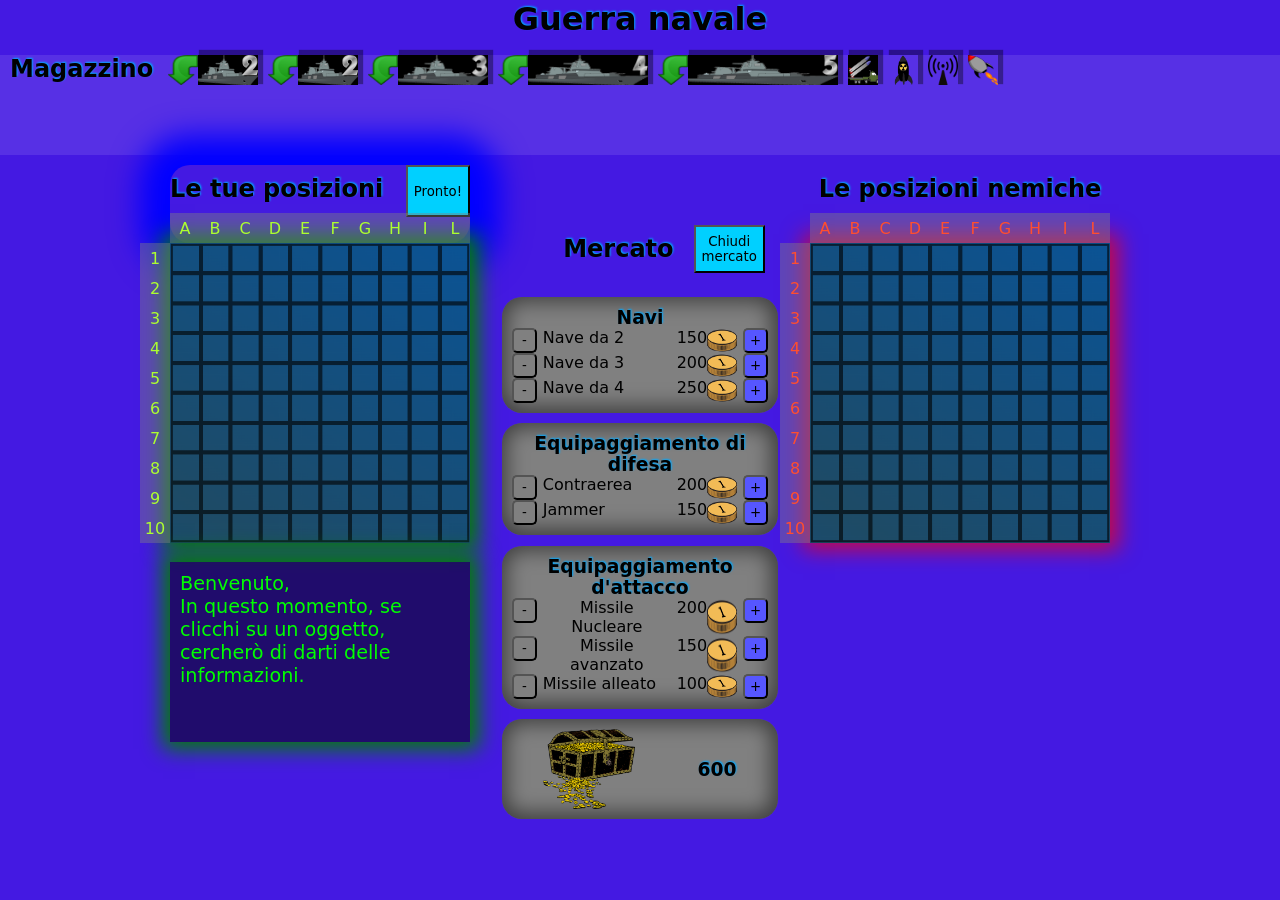
==== commit a0a55d40: "Update nave.html" ====
--- a/nave.html
+++ b/nave.html
@@ -15,7 +15,8 @@
         <span id="mercatoSpan">
             <span style="display: flex;">
                 <h2 style="padding-right: 20px;">Mercato</h2>
-                <button id="hideMercato">Nascondi</button>
+                <button id="endMarketBtn">Chiudi mercato</button>
+
             </span>
         </span>
         <section id="mercatoSect">
@@ -100,7 +101,6 @@
         <section id="magazzinoSect">
             <span style="display: flex;     align-items: flex-start;    justify-content: flex-start; margin-bottom: 2vh;">
                 <h2 style="padding:0 10px;">Magazzino</h2>
-                <button id="endMarketBtn">Chiudi mercato</button>
             </span>
 
             <ul id="myArmyList">
@@ -237,6 +237,7 @@
             let newMyMoney = parseInt(myMoney.textContent) - articlesInventory[id].price
             if (newMyMoney < 0) {
                 alert("Non hai abbastanza monete")
+                printScreenAssistantMessage("Non hai abbastanza monete per finalizzare questo acquisto.")
             }
             else {
                 myArmyList.innerHTML += articlesInventory[id].li
@@ -248,6 +249,7 @@
         }
         else {
             alert("Il mercato è ormai chiuso")
+            printScreenAssistantMessage("Non è possibile riaprire il mercato ormai.")
         }
     }
 
@@ -267,11 +269,13 @@
                 //makeMagazzinoDraggable()
             }
             else {
-                alert("Puoi vendere solo gli articoli che hai comprato")
+                alert("Puoi vendere solo gli oggetti che hai comprato")
+                printScreenAssistantMessage("Non puoi vendere gli oggetti che costituiscono la squadra base.")
             }
         }
         else {
             alert("Il mercato è ormai chiuso")
+            printScreenAssistantMessage("Non è possibile riaprire il mercato.")
         }
     }
 
@@ -287,7 +291,7 @@
         let allMyArticles = document.getElementsByClassName("draggableElement");
         for (let i = 0; i < allMyArticles.length; i++) {
             if (allMyArticles[i].style.position !== "absolute" && !allMyArticles[i].classList.contains("not_visible")) {
-                alert("Qualcosa non è ancora stato posizionato. Forse si tratta di " + allMyArticles[i].src.split("assets/")[1].split(".png")[0]);
+                printScreenAssistantMessage("Qualcosa non è ancora stato posizionato. Forse si tratta di " + allMyArticles[i].src.split("assets/")[1].split(".png")[0]);
                 return;
             }
         }
@@ -515,11 +519,16 @@
     function setScreenAssistantPosition() {
         myScreenAssistant.style.marginLeft = myPositionsImgLeft + "px"
         printScreenAssistantMessage("Benvenuto,<br> In questo momento, se clicchi su un oggetto, cercherò di darti delle informazioni.")
-    }
-
-    window.addEventListener('load', () => { calculateBombsPositions(), calculateAxisPositions(), setScreenAssistantPosition(), openMarketScreenMsgs() })
+
+    }
+
+    window.addEventListener('load', () => { calculateBombsPositions(), calculateAxisPositions(), setScreenAssistantPosition(), openMarketScreenMsgs(),makeShipsTurnable() })
     // window.addEventListener('load', () => { calculateBombsPositions(), calculateAxisPositions() })
-    window.addEventListener("load", makeShipsTurnable)
+   // window.addEventListener("load", makeShipsTurnable)
+    //window.addEventListener('load', () => { calculateBombsPositions(), calculateAxisPositions(), setScreenAssistantPosition(), openMarketScreenMsgs() })
+    window.addEventListener('resize', () => { calculateBombsPositions(), calculateAxisPositions(), setScreenAssistantPosition(), openMarketScreenMsgs(),makeShipsTurnable() })
+
+
 
     function logCoordinates(event, grid) {
         var xClick = event.clientX + window.scrollX;
@@ -1669,7 +1678,7 @@
         event.preventDefault();
     }
 
-    function hideOrShowMercato() {
+   /* function hideOrShowMercato() {
         if (mercatoSect.style.display == "" || mercatoSect.style.display == "block") {
             mercatoSect.style.display = "none"
         }
@@ -1684,7 +1693,7 @@
         }
     }
 
-    hideMercato.addEventListener("click", hideOrShowMercato)
+    hideMercato.addEventListener("click", hideOrShowMercato)*/
 
 
     let stopMarket = false
@@ -1693,9 +1702,10 @@
         makeMagazzinoDraggable();
         endMarketBtn.style.display = "none";
         stopMarket = true;
-        hideOrShowMercato();
+        document.getElementById("marketDiv").style.display="none"
+        //hideOrShowMercato();
         removeListenerMsgOpenMarket()
-        printScreenAssistantMessage("Hai chiuso il mercato: il gioco inizia. Buona fortuna!")
+        printScreenAssistantMessage("Ricorda che, dopo il trascinamento, la nave ricadrà nella cella ricoperta dalla sua estremità superiore sinistra. ")
     })
 
     opponentPositionsImg.addEventListener('click', (event) => logCoordinates(event, "opponentGrid"))
@@ -1858,6 +1868,8 @@
         display: flex;
         height: 100px;
         margin: 10px 0;
+        background-color: rgba(255, 255, 255, 0.1);
+
 
     }
 
@@ -1902,9 +1914,11 @@
         left: 0;
         width: 100%;
         height: 100%;
-        background: linear-gradient(33deg, #496e6c, #0058b0, #000204, #0058b0, #00264d);
+        background: url(./assets/ship-158847_1280.png);
+        background-color: rgba(48, 0, 223, 0.903);
+       /* background: linear-gradient(33deg, #496e6c, #0058b0, #000204, #0058b0, #00264d);
         background-size: 400% 400%;
-        animation: gradientAnimation 15s ease infinite;
+        animation: gradientAnimation 15s ease infinite;*/
     }
 
     @keyframes gradientAnimation {
@@ -1921,10 +1935,7 @@
         }
     }
 
-#endMarketBtn{
-    height: 30px;
-    width: 120px;
-}
+
 
     .myArmyImg {
         box-shadow: 3px -3px 1px 2px #00000061;
@@ -2106,6 +2117,8 @@
         #magazzinoSect{
             height: auto;
             flex-direction: column;
+            background-color: rgba(255, 255, 255, 0.368);
+
         }
         #myArmyList{
             flex-direction: column;
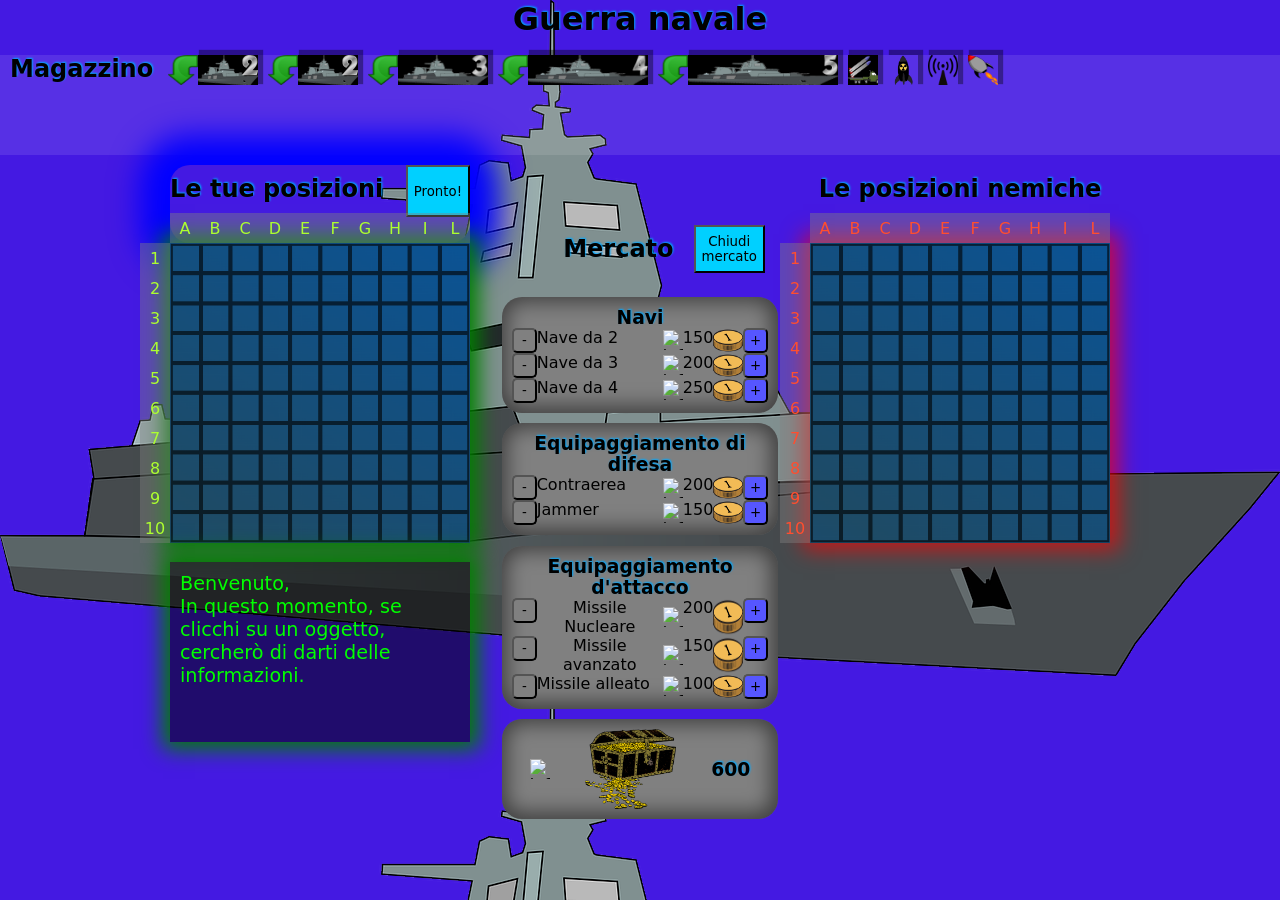
==== commit 7f3e3d9c: "Update nave.html" ====
--- a/nave.html
+++ b/nave.html
@@ -26,20 +26,23 @@
                 <ul>
                     <li id="ship2Market">
                         <button class="minusBtn">-</button>
-                        <span class="articleNameSpan">Nave da 2</span> <span class="coinSpan">150 <img class="coin"
-                                alt="coin" src="./assets/coin.png"></span>
+                        <span class="articleNameSpan">Nave da 2</span><img src="./assets/info.png" alt="info nave da 2"
+                            class="infoIconMarket"> <span class="coinSpan">150 <img class="coin" alt="coin"
+                                src="./assets/coin.png"></span>
                         <button class="plusBtn">+</button>
                     </li>
                     <li id="ship3Market">
                         <button class="minusBtn">-</button>
-                        <span class="articleNameSpan">Nave da 3</span> <span class="coinSpan">200 <img class="coin"
-                                alt="coin" src="./assets/coin.png"></span>
+                        <span class="articleNameSpan">Nave da 3</span><img src="./assets/info.png" alt="info nave da 3"
+                            class="infoIconMarket"> <span class="coinSpan">200 <img class="coin" alt="coin"
+                                src="./assets/coin.png"></span>
                         <button class="plusBtn">+</button>
                     </li>
                     <li id="ship4Market">
                         <button class="minusBtn">-</button>
-                        <span class="articleNameSpan">Nave da 4</span> <span class="coinSpan">250 <img class="coin"
-                                alt="coin" src="./assets/coin.png"></span>
+                        <span class="articleNameSpan">Nave da 4</span><img src="./assets/info.png" alt="info nave da 4"
+                            class="infoIconMarket"> <span class="coinSpan">250 <img class="coin" alt="coin"
+                                src="./assets/coin.png"></span>
                         <button class="plusBtn">+</button>
                     </li>
 
@@ -51,14 +54,16 @@
                 <ul>
                     <li id="airDefenseMarket">
                         <button class="minusBtn">-</button>
-                        <span class="articleNameSpan">Contraerea</span> <span class="coinSpan">200 <img class="coin"
+                        <span class="articleNameSpan">Contraerea</span><img src="./assets/info.png"
+                            alt="info contraerea" class="infoIconMarket"> <span class="coinSpan">200 <img class="coin"
                                 alt="coin" src="./assets/coin.png"></span>
                         <button class="plusBtn">+</button>
                     </li>
                     <li id="jammerMarket">
                         <button class="minusBtn">-</button>
-                        <span class=" articleNameSpan">Jammer</span> <span class="coinSpan">150 <img class="coin"
-                                alt="coin" src="./assets/coin.png"></span>
+                        <span class=" articleNameSpan">Jammer</span><img src="./assets/info.png" alt="info jammer"
+                            class="infoIconMarket"> <span class="coinSpan">150 <img class="coin" alt="coin"
+                                src="./assets/coin.png"></span>
                         <button class="plusBtn">+</button>
                     </li>
                 </ul>
@@ -70,25 +75,29 @@
 
                     <li id="atomicMissileMarket">
                         <button class="minusBtn">-</button>
-                        <span class=" articleNameSpan">Missile Nucleare</span> <span class="coinSpan">200
+                        <span class=" articleNameSpan">Missile Nucleare</span><img src="./assets/info.png"
+                            alt="info missile nucleare" class="infoIconMarket"> <span class="coinSpan">200
                             <img class="coin" alt="coin" src="./assets/coin.png"></span>
                         <button class="plusBtn">+</button>
                     </li>
                     <li id="advancedMissileMarket">
                         <button class="minusBtn">-</button>
-                        <span class=" articleNameSpan">Missile avanzato</span> <span class="coinSpan">150
+                        <span class=" articleNameSpan">Missile avanzato</span> <img src="./assets/info.png"
+                            alt="info missile avanzato" class="infoIconMarket"> <span class="coinSpan">150
                             <img class="coin" alt="coin" src="./assets/coin.png"></span>
                         <button class="plusBtn">+</button>
                     </li>
                     <li id="alliedMissileMarket">
                         <button class="minusBtn">-</button>
-                        <span class=" articleNameSpan">Missile alleato</span> <span class="coinSpan">100
+                        <span class=" articleNameSpan">Missile alleato</span> <img src="./assets/info.png"
+                            alt="info missile alleato" class="infoIconMarket"> <span class="coinSpan">100
                             <img class="coin" alt="coin" src="./assets/coin.png"></span>
                         <button class="plusBtn">+</button>
                     </li>
                 </ul>
             </section>
             <section class="marketSubSects" id="goldSect">
+                <img src="./assets/info.png" alt="info forziere" class="infoIconMarket">
                 <img style="height:80px;" src="./assets/money.png" alt="tesoro">
                 <h3 id="myMoney">600</h3>
             </section>
@@ -99,7 +108,8 @@
 
     <div id="matchDiv">
         <section id="magazzinoSect">
-            <span style="display: flex;     align-items: flex-start;    justify-content: flex-start; margin-bottom: 2vh;">
+            <span
+                style="display: flex;     align-items: flex-start;    justify-content: flex-start; margin-bottom: 2vh;">
                 <h2 style="padding:0 10px;">Magazzino</h2>
             </span>
 
@@ -232,6 +242,94 @@
     let plusBtnArray = document.getElementsByClassName("plusBtn")
     let minusBtnArray = document.getElementsByClassName("minusBtn")
 
+
+
+    let infoIconsArray = document.getElementsByClassName("infoIconMarket")
+
+    function infoMarketMsg() {
+        for (let i = 0; i < infoIconsArray.length; i++) {
+            let infoVal = infoIconsArray[i].alt.split("info ")[1]
+            switch (infoVal) {
+                case "nave da 2":
+
+                    infoIconsArray[i].addEventListener("click", (e) => {
+                        printScreenAssistantMessage("Questa è una semplice nave da 2 celle.")
+                        e.stopPropagation()
+                    }
+                    )
+                    break;
+                case "nave da 3":
+                    infoIconsArray[i].addEventListener("click", (e) => {
+
+                        printScreenAssistantMessage("Questa è una semplice nave da 3 celle.")
+                        e.stopPropagation()
+
+                    })
+                    break;
+                case "nave da 4":
+                    infoIconsArray[i].addEventListener("click", (e) => {
+                        printScreenAssistantMessage("Questa è una semplice nave da 4 celle.")
+                        e.stopPropagation()
+
+                    })
+                    break;
+
+                case "contraerea":
+                    infoIconsArray[i].addEventListener("click", (e) => {
+                        printScreenAssistantMessage("Questa difesa aerea userà i suoi due colpi per neutralizzare i missili convenzionali diretti verso le tue navi vicine (3x3 celle)")
+                        e.stopPropagation()
+
+                    })
+                    break;
+                case "jammer":
+                    infoIconsArray[i].addEventListener("click", (e) => {
+                        printScreenAssistantMessage("Questa è un jammer può deviare i missili nemici che vengono lanciati nelle sue vicinanze (4x4 celle).")
+                        e.stopPropagation()
+
+                    })
+                    break;
+                case "missile nucleare":
+                    infoIconsArray[i].addEventListener("click", (e) => {
+                        printScreenAssistantMessage("Questo missile renderà inutilizzabile una porzione della mappa dell'avversario (2x2 celle) per tutta la guerra. Non va posizionato.")
+                        e.stopPropagation()
+
+                    })
+                    break;
+                case "missile avanzato":
+                    infoIconsArray[i].addEventListener("click", (e) => {
+                        printScreenAssistantMessage("Questa è un missile avanzato che non può essere deviato o neutralizzato. Non va posizionato.")
+                        e.stopPropagation()
+
+                    })
+                    break;
+                case "missile alleato":
+                    infoIconsArray[i].addEventListener("click", (e) => {
+                        printScreenAssistantMessage("Questa è un missile alleato che verrà lanciato autonomamente sulla mappa nemica. Non inciderà sul tuo turno. Non va posizionato.")
+                        e.stopPropagation()
+
+                    })
+                    break;
+                case "forziere":
+                    infoIconsArray[i].addEventListener("click", (e) => {
+                        printScreenAssistantMessage("Questa è il tuo forziere. Qui puoi vedere le tue monete, spendibili nel mercato.")
+                        e.stopPropagation()
+
+                    })
+                    break;
+
+                default:
+                    console.log("there is a problem?")
+                    break;
+            }
+
+        }
+
+    }
+
+
+
+
+
     function buyNewArticle(id) {
         if (!stopMarket) {
             let newMyMoney = parseInt(myMoney.textContent) - articlesInventory[id].price
@@ -308,8 +406,7 @@
             allNotDraggableElements.push(newNotDraggableElement)
 
         }
-        console.log(takenCellArray)
-        console.log(allArticlesPositions.concat(allNotDraggableElements))
+
     }
 
     readyBtn.addEventListener("click", amIReady)
@@ -473,7 +570,7 @@
     }
 
     function marketSubSectHandler() {
-        printScreenAssistantMessage("Questo è il mercato e ti permetterà di comprare e vendere oggetti, se hai abbastanza monete.");
+        printScreenAssistantMessage("Questo è il mercato: <br> potrai comprare e vendere oggetti, se hai abbastanza monete.");
     }
 
     function opponentPositionHandler() {
@@ -522,11 +619,11 @@
 
     }
 
-    window.addEventListener('load', () => { calculateBombsPositions(), calculateAxisPositions(), setScreenAssistantPosition(), openMarketScreenMsgs(),makeShipsTurnable() })
+    window.addEventListener('load', () => { calculateBombsPositions(), calculateAxisPositions(), setScreenAssistantPosition(), infoMarketMsg(), openMarketScreenMsgs(), makeShipsTurnable() })
     // window.addEventListener('load', () => { calculateBombsPositions(), calculateAxisPositions() })
-   // window.addEventListener("load", makeShipsTurnable)
+    // window.addEventListener("load", makeShipsTurnable)
     //window.addEventListener('load', () => { calculateBombsPositions(), calculateAxisPositions(), setScreenAssistantPosition(), openMarketScreenMsgs() })
-    window.addEventListener('resize', () => { calculateBombsPositions(), calculateAxisPositions(), setScreenAssistantPosition(), openMarketScreenMsgs(),makeShipsTurnable() })
+    window.addEventListener('resize', () => { calculateBombsPositions(), calculateAxisPositions(), setScreenAssistantPosition(), infoMarketMsg(), openMarketScreenMsgs(), makeShipsTurnable() })
 
 
 
@@ -1652,8 +1749,8 @@
         lastDraggedElementIndex = elementIndex
         function onMouseMove(event) {
             if (isDragging) {
-                elementToDrag.style.left = event.clientX - offsetX + 'px';
-                elementToDrag.style.top = event.clientY - offsetY + 'px';
+                elementToDrag.style.left = event.clientX + 'px';
+                elementToDrag.style.top = event.clientY + 'px';
             }
         }
         function onMouseUp() {
@@ -1678,22 +1775,22 @@
         event.preventDefault();
     }
 
-   /* function hideOrShowMercato() {
-        if (mercatoSect.style.display == "" || mercatoSect.style.display == "block") {
-            mercatoSect.style.display = "none"
-        }
-        else if (mercatoSect.style.display == "none") {
-            mercatoSect.style.display = "block"
-            if (stopMarket) {
-                document.getElementsByClassName("marketSubSects")[0].style.backgroundColor = "#ff00008f"
-                document.getElementsByClassName("marketSubSects")[1].style.backgroundColor = "#ff00008f"
-                document.getElementsByClassName("marketSubSects")[2].style.backgroundColor = "#ff00008f"
-                document.getElementsByClassName("marketSubSects")[3].style.backgroundColor = "#ff00008f"
-            }
-        }
-    }
-
-    hideMercato.addEventListener("click", hideOrShowMercato)*/
+    /* function hideOrShowMercato() {
+         if (mercatoSect.style.display == "" || mercatoSect.style.display == "block") {
+             mercatoSect.style.display = "none"
+         }
+         else if (mercatoSect.style.display == "none") {
+             mercatoSect.style.display = "block"
+             if (stopMarket) {
+                 document.getElementsByClassName("marketSubSects")[0].style.backgroundColor = "#ff00008f"
+                 document.getElementsByClassName("marketSubSects")[1].style.backgroundColor = "#ff00008f"
+                 document.getElementsByClassName("marketSubSects")[2].style.backgroundColor = "#ff00008f"
+                 document.getElementsByClassName("marketSubSects")[3].style.backgroundColor = "#ff00008f"
+             }
+         }
+     }
+ 
+     hideMercato.addEventListener("click", hideOrShowMercato)*/
 
 
     let stopMarket = false
@@ -1702,7 +1799,7 @@
         makeMagazzinoDraggable();
         endMarketBtn.style.display = "none";
         stopMarket = true;
-        document.getElementById("marketDiv").style.display="none"
+        document.getElementById("marketDiv").style.display = "none"
         //hideOrShowMercato();
         removeListenerMsgOpenMarket()
         printScreenAssistantMessage("Ricorda che, dopo il trascinamento, la nave ricadrà nella cella ricoperta dalla sua estremità superiore sinistra. ")
@@ -1858,6 +1955,12 @@
         height: 30px;
     }
 
+    .infoIconMarket {
+        width: 20px;
+        height: 20px;
+        align-self: center
+    }
+
     .articleNameSpan {
         width: 50%;
         display: flex;
@@ -1916,7 +2019,7 @@
         height: 100%;
         background: url(./assets/ship-158847_1280.png);
         background-color: rgba(48, 0, 223, 0.903);
-       /* background: linear-gradient(33deg, #496e6c, #0058b0, #000204, #0058b0, #00264d);
+        /* background: linear-gradient(33deg, #496e6c, #0058b0, #000204, #0058b0, #00264d);
         background-size: 400% 400%;
         animation: gradientAnimation 15s ease infinite;*/
     }
@@ -2114,17 +2217,20 @@
         #marketDiv {
             width: auto;
         }
-        #magazzinoSect{
+
+        #magazzinoSect {
             height: auto;
             flex-direction: column;
             background-color: rgba(255, 255, 255, 0.368);
 
         }
-        #myArmyList{
+
+        #myArmyList {
             flex-direction: column;
             height: auto;
         }
-        #myArmyList li{
+
+        #myArmyList li {
             height: 40px;
         }
 
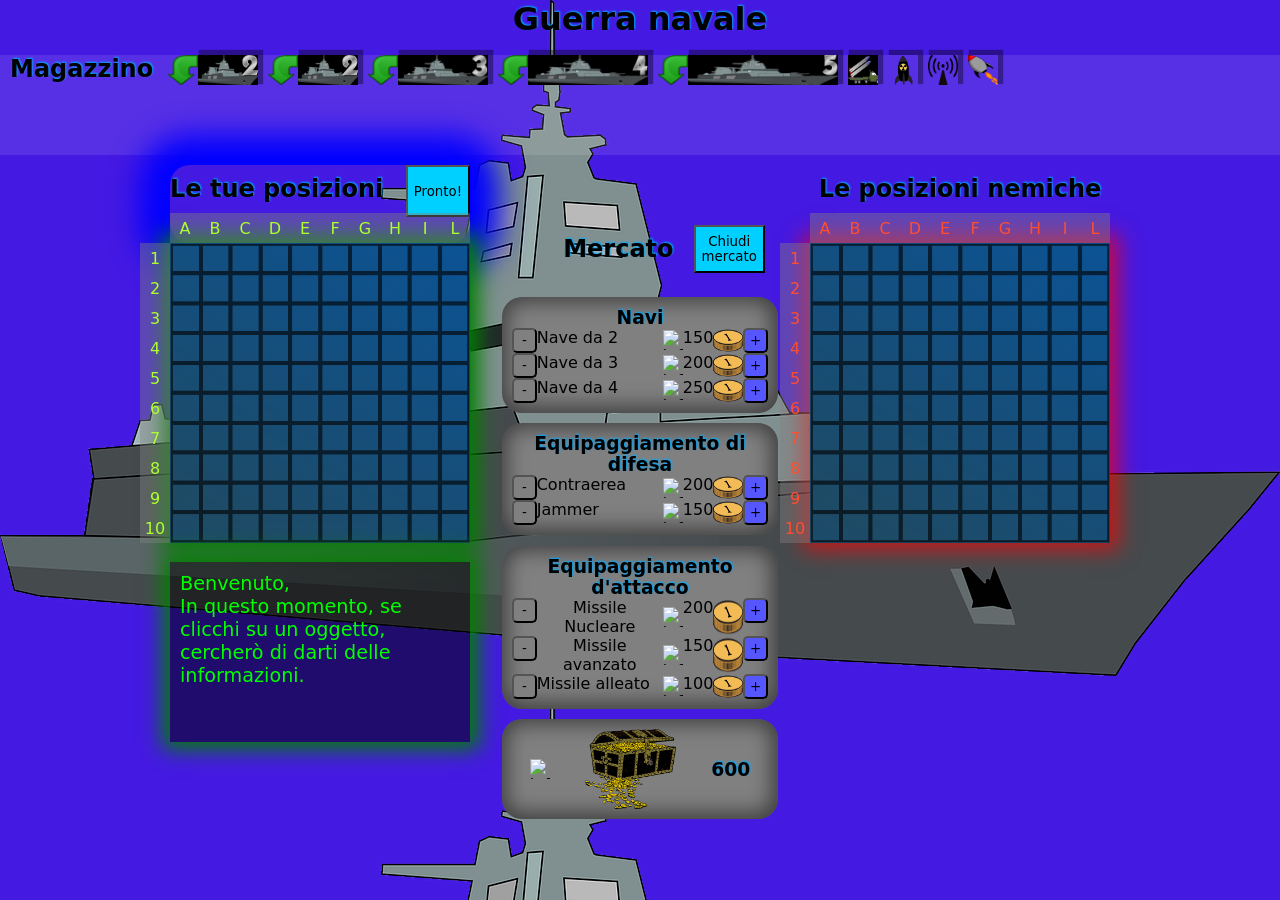
==== commit 00209b5e: "Update nave.html" ====
--- a/nave.html
+++ b/nave.html
@@ -1743,8 +1743,8 @@
                 turnObjImgArray[i].style.display = 'none';
             }
         }
-        let offsetX = event.clientX - elementToDrag.getBoundingClientRect().left;
-        let offsetY = event.clientY - elementToDrag.getBoundingClientRect().top - window.scrollY;
+        //let offsetX = event.clientX - elementToDrag.getBoundingClientRect().left;
+       // let offsetY = event.clientY - elementToDrag.getBoundingClientRect().top - window.scrollY;
         let isDragging = true;
         lastDraggedElementIndex = elementIndex
         function onMouseMove(event) {
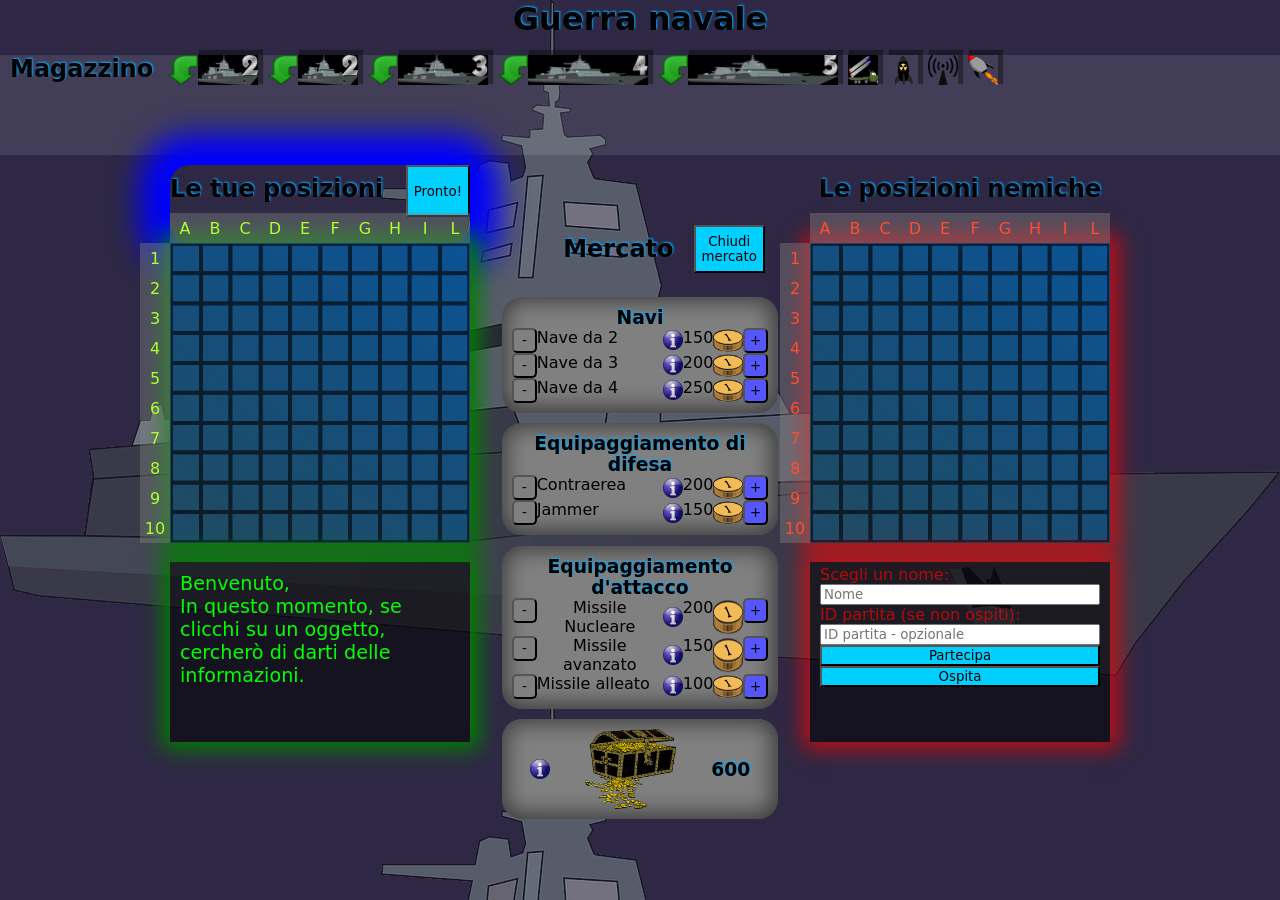
==== commit eb3e07f9: "Update nave.html" ====
--- a/nave.html
+++ b/nave.html
@@ -220,9 +220,19 @@
                 </span>
             </span>
         </section>
-        <section>
+        <section style="display: flex">
             <p id="myScreenAssistant"></p>
+            <form id="newMatchConsole">
+                <label for="myName">Scegli un nome:</label>
+                <input type="text" id="myName" name="myName" placeholder="Nome" required>
+                <label for="IDMatch">ID partita (se non ospiti):</label>
+                <input type="text" id="IDMatch" name="IDMatch" placeholder="ID partita - opzionale">
+                <button type="submit">Partecipa</button>
+                <button type="button" id="hostButton">Ospita</button>
+            </form>
+
         </section>
+
     </div>
 </body>
 
@@ -616,14 +626,16 @@
     function setScreenAssistantPosition() {
         myScreenAssistant.style.marginLeft = myPositionsImgLeft + "px"
         printScreenAssistantMessage("Benvenuto,<br> In questo momento, se clicchi su un oggetto, cercherò di darti delle informazioni.")
-
-    }
-
-    window.addEventListener('load', () => { calculateBombsPositions(), calculateAxisPositions(), setScreenAssistantPosition(), infoMarketMsg(), openMarketScreenMsgs(), makeShipsTurnable() })
+    }
+    function setNewMatchConsolePosition() {
+        newMatchConsole.style.marginLeft = opponentPositionsImgLeft-myPositionsImgLeft-300 + "px"
+    }
+
+    window.addEventListener('load', () => { calculateBombsPositions(), calculateAxisPositions(), setScreenAssistantPosition(), setNewMatchConsolePosition(), infoMarketMsg(), openMarketScreenMsgs(), makeShipsTurnable() })
     // window.addEventListener('load', () => { calculateBombsPositions(), calculateAxisPositions() })
     // window.addEventListener("load", makeShipsTurnable)
     //window.addEventListener('load', () => { calculateBombsPositions(), calculateAxisPositions(), setScreenAssistantPosition(), openMarketScreenMsgs() })
-    window.addEventListener('resize', () => { calculateBombsPositions(), calculateAxisPositions(), setScreenAssistantPosition(), infoMarketMsg(), openMarketScreenMsgs(), makeShipsTurnable() })
+    window.addEventListener('resize', () => { calculateBombsPositions(), calculateAxisPositions(), setScreenAssistantPosition(), setNewMatchConsolePosition(), infoMarketMsg(), openMarketScreenMsgs(), makeShipsTurnable() })
 
 
 
@@ -1897,6 +1909,26 @@
         padding: 10px;
         box-sizing: border-box;
     }
+    #newMatchConsole{
+        height: 20vh;
+        width: 300px;
+        background-color: rgba(0, 0, 0, 0.521);
+        font-size: larger;
+        color: #ff0000ad;
+        padding: 3px 10px;
+        box-sizing: border-box;
+        box-shadow: 1px -1px 20px 8px #ff0000ad;
+        margin-block-start: 1em;
+        margin-block-end: 1em;
+    }
+    #newMatchConsole label{
+        font-size: medium;
+
+    }
+    form{
+        display: flex;
+    flex-direction: column;
+    }
 
     .turnObjImg {
         width: 30px;
@@ -2018,7 +2050,7 @@
         width: 100%;
         height: 100%;
         background: url(./assets/ship-158847_1280.png);
-        background-color: rgba(48, 0, 223, 0.903);
+        background-color: rgb(46, 40, 68);
         /* background: linear-gradient(33deg, #496e6c, #0058b0, #000204, #0058b0, #00264d);
         background-size: 400% 400%;
         animation: gradientAnimation 15s ease infinite;*/
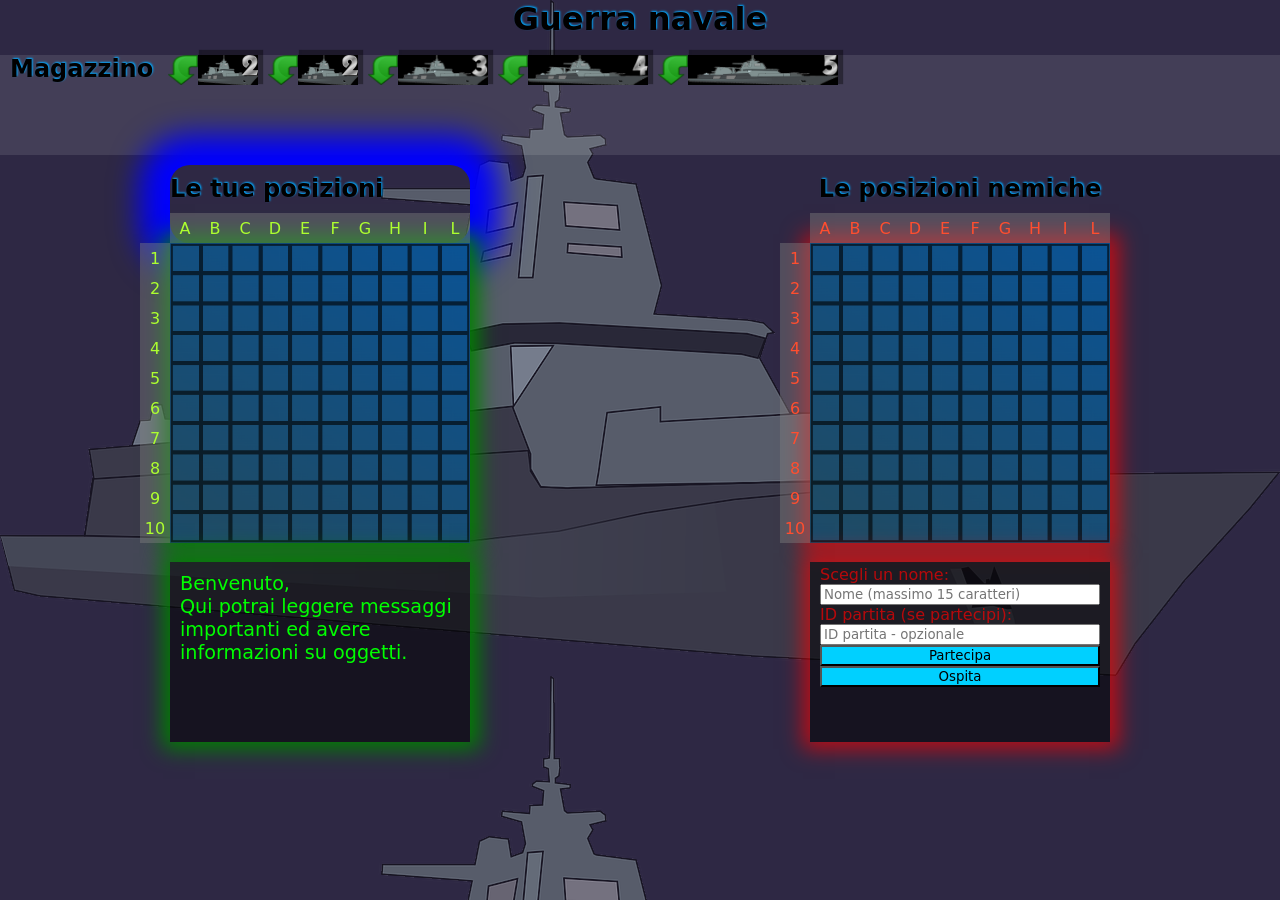
==== commit 8e7cdf68: "Update nave.html" ====
--- a/nave.html
+++ b/nave.html
@@ -75,7 +75,7 @@
 
                     <li id="atomicMissileMarket">
                         <button class="minusBtn">-</button>
-                        <span class=" articleNameSpan">Missile Nucleare</span><img src="./assets/info.png"
+                        <span class=" articleNameSpan">Missile nucleare</span><img src="./assets/info.png"
                             alt="info missile nucleare" class="infoIconMarket"> <span class="coinSpan">200
                             <img class="coin" alt="coin" src="./assets/coin.png"></span>
                         <button class="plusBtn">+</button>
@@ -144,18 +144,7 @@
                         alt="ship5vert">
                     <img class="myArmyImg draggableElement horizontal5Ship" src="./assets/ship5.png" alt="ship5">
                 </li>
-                <li>
-                    <img class="myArmyImg draggableElement armyObj" src="./assets/airDefense2.png" alt="air defense">
-                </li>
-                <li>
-                    <img class="myArmyImg not_draggable armyObj" src="./assets/atomicBomb.png" alt="atomic bomb">
-                </li>
-                <li>
-                    <img class="myArmyImg draggableElement armyObj" src="./assets/jammer.png" alt="jammer">
-                </li>
-                <li>
-                    <img class="myArmyImg not_draggable armyObj" src="./assets/alliedMissile.png" alt="allied missile">
-                </li>
+
             </ul>
 
         </section>
@@ -163,7 +152,7 @@
             <span class="gridSpan">
                 <span class="activeTurn" id="myGridSpan">
                     <h2 class="gridTitle">Le tue posizioni</h2>
-                    <button id="readyBtn">Pronto!</button>
+                    <button style="display:none" id="readyBtn">Pronto!</button>
                 </span>
                 <img class="positionsImg" id="myPositionsImg" src="./assets/grid.png" alt="grid">
                 <span id="myXAxisSpan">
@@ -192,7 +181,9 @@
                 </span>
             </span>
             <span class="gridSpan">
-                <h2 class="gridTitle">Le posizioni nemiche</h2>
+                <span id="opponentGridSpan">
+                    <h2 id="opponentPositionsH2" class="gridTitle">Le posizioni nemiche</h2>
+                </span>
                 <img class="positionsImg" id="opponentPositionsImg" src="./assets/grid.png" alt="grid">
                 <span id="XAxisSpanAdv">
                     <span class="spanLetterAxis">A</span>
@@ -224,9 +215,9 @@
             <p id="myScreenAssistant"></p>
             <form id="newMatchConsole">
                 <label for="myName">Scegli un nome:</label>
-                <input type="text" id="myName" name="myName" placeholder="Nome" required>
-                <label for="IDMatch">ID partita (se non ospiti):</label>
-                <input type="text" id="IDMatch" name="IDMatch" placeholder="ID partita - opzionale">
+                <input type="text" id="myName" name="myName" placeholder="Nome (massimo 15 caratteri)" required>
+                <label for="IDMatch">ID partita (se partecipi):</label>
+                <input type="number" id="IDMatch" name="IDMatch" placeholder="ID partita - opzionale" required>
                 <button type="submit">Partecipa</button>
                 <button type="button" id="hostButton">Ospita</button>
             </form>
@@ -248,15 +239,116 @@
     let shipsPositionsCells = []
     let takenCellArray = []
     let freeCell = true
+    let effectiveIDMatch
+    isMyTurn = false
+    let myOpponentName
 
     let plusBtnArray = document.getElementsByClassName("plusBtn")
     let minusBtnArray = document.getElementsByClassName("minusBtn")
+    let interval
 
 
 
     let infoIconsArray = document.getElementsByClassName("infoIconMarket")
 
-    function infoMarketMsg() {
+    function joinedAMatch(IDMatch, myName) {console.log("a")
+        marketDiv.style.opacity = "1"
+        readyBtn.style.display = "block"
+        document.getElementById("IDMatch").value = IDMatch
+        document.getElementById("IDMatch").style.backgroundColor = "green"
+        document.getElementById("IDMatch").style.color = "#ffe4bb"
+        document.getElementById("IDMatch").style.fontWeight = "700"
+        document.getElementById("IDMatch").style.letterSpacing = "2px"
+        document.getElementById("IDMatch").addEventListener("click", () => { printScreenAssistantMessage("Ora non puoi modificare l'id perché sei in una partita.") })
+        document.getElementById("myName").value = myName
+        document.getElementById("myName").style.backgroundColor = "green"
+        document.getElementById("myName").style.letterSpacing = "2px"
+        document.getElementById("myName").addEventListener("click", () => { printScreenAssistantMessage("Ora non puoi modificare il nome perché sei in una partita.") })
+        document.getElementById("myName").style.color = "#ffe4bb"
+        document.getElementById("myName").style.fontWeight = "700"
+        document.getElementById("myName").setAttribute('readonly', true)
+        document.getElementById("IDMatch").setAttribute('readonly', true)
+
+
+    }
+
+    hostButton.addEventListener('click', function (event) {console.log("sa")
+        const myName = document.getElementById('myName').value;
+        const IDMatch = document.getElementById('IDMatch').value;
+        document.getElementById('IDMatch').value = "";
+
+        if (myName != "" && myName.length < 16) {
+            const data = {
+                myName: myName,
+            };
+            fetch('http://localhost:3001/api/connect', {
+                method: 'POST',
+                headers: {
+                    'Content-Type': 'application/json',
+                },
+                body: JSON.stringify(data),
+            })
+                .then(response => {
+                    return response.json().then(responseBody => {
+                        if (response.ok) {
+                            localStorage.setItem('tokenGND', responseBody.token)
+                            printScreenAssistantMessage(responseBody.message);
+                            effectiveIDMatch = responseBody.message.split("The id is ")[1].replace(".", "")
+                            joinedAMatch(effectiveIDMatch, myName)
+
+                        } else {
+                            printScreenAssistantMessage(responseBody.error);
+                            throw new Error('Network response was not ok: ' + responseBody.error);
+                        }
+                    });
+                });
+        } else {
+            alert("Errore nel formulario")
+            printScreenAssistantMessage("Il formulario non è completato correttamente. Ricorda che il nome non può superare 15 caratteri");
+        }
+    });
+
+    newMatchConsole.addEventListener('submit', function (event) { //if click to join a match
+        event.preventDefault();
+        const IDMatch = document.getElementById('IDMatch').value;
+        const myName = document.getElementById('myName').value;
+        effectiveIDMatch = IDMatch
+        console.log("saa")
+        if (myName != "" && myName.length < 16 && IDMatch != "" && !isNaN(IDMatch)) {
+            const data = {
+                IDMatch: IDMatch,
+                myName: myName,
+            };
+
+
+            fetch('http://localhost:3001/api/connect', {
+                method: 'POST',
+                headers: {
+
+                    'Content-Type': 'application/json',
+                },
+                body: JSON.stringify(data),
+            })
+                .then(response => {
+                    return response.json().then(responseBody => {
+                        if (response.ok) {
+                            localStorage.setItem('tokenGND', responseBody.token)
+                            printScreenAssistantMessage(responseBody.message);
+                            joinedAMatch(IDMatch, myName)
+
+                        } else {
+                            printScreenAssistantMessage(responseBody.error);
+                            throw new Error('Network response was not ok: ' + responseBody.error);
+                        }
+                    });
+                });
+        } else {
+            alert("Errore nel formulario")
+            printScreenAssistantMessage("Il formulario non è completato correttamente. Ricorda che il nome non può superare 15 caratteri");
+        }
+    });
+
+    function infoMarketMsg() {console.log("asaaa")
         for (let i = 0; i < infoIconsArray.length; i++) {
             let infoVal = infoIconsArray[i].alt.split("info ")[1]
             switch (infoVal) {
@@ -286,14 +378,14 @@
 
                 case "contraerea":
                     infoIconsArray[i].addEventListener("click", (e) => {
-                        printScreenAssistantMessage("Questa difesa aerea userà i suoi due colpi per neutralizzare i missili convenzionali diretti verso le tue navi vicine (3x3 celle)")
+                        printScreenAssistantMessage("Questa difesa aerea userà i suoi due colpi per neutralizzare i missili convenzionali diretti verso le tue navi vicine (5x5 celle)")
                         e.stopPropagation()
 
                     })
                     break;
                 case "jammer":
                     infoIconsArray[i].addEventListener("click", (e) => {
-                        printScreenAssistantMessage("Questa è un jammer può deviare i missili nemici che vengono lanciati nelle sue vicinanze (4x4 celle).")
+                        printScreenAssistantMessage("Questa è un jammer può deviare i missili nemici che vengono lanciati nelle sue vicinanze (3x3 celle).")
                         e.stopPropagation()
 
                     })
@@ -340,7 +432,7 @@
 
 
 
-    function buyNewArticle(id) {
+    function buyNewArticle(id) {console.log("aww")
         if (!stopMarket) {
             let newMyMoney = parseInt(myMoney.textContent) - articlesInventory[id].price
             if (newMyMoney < 0) {
@@ -361,7 +453,7 @@
         }
     }
 
-    function sellArticle(id) {
+    function sellArticle(id) {console.log("qqqa")
         if (!stopMarket) {
             let arrayThisArticle = document.getElementsByClassName(id)
             if (arrayThisArticle.length > 0) {
@@ -388,14 +480,15 @@
     }
 
 
-    function activateMarket() {
+    function activateMarket() {console.log("qqqqa")
         for (let i = 0; i < plusBtnArray.length; i++) {
             plusBtnArray[i].addEventListener("click", () => { buyNewArticle(plusBtnArray[i].parentNode.id.split("Market")[0]) })
             minusBtnArray[i].addEventListener("click", () => { sellArticle(minusBtnArray[i].parentNode.id.split("Market")[0]) })
         }
     }
     activateMarket()
-    function amIReady() {
+    let allNotDraggableElements = []
+    function amIReady() {console.log("abbb")
         let allMyArticles = document.getElementsByClassName("draggableElement");
         for (let i = 0; i < allMyArticles.length; i++) {
             if (allMyArticles[i].style.position !== "absolute" && !allMyArticles[i].classList.contains("not_visible")) {
@@ -404,7 +497,7 @@
             }
         }
         let myNotDraggablesArtsArray = document.getElementsByClassName("not_draggable")
-        let allNotDraggableElements = []
+
         for (let i = 0; i < myNotDraggablesArtsArray.length; i++) {
             let newNotDraggableElement = {
                 type: myNotDraggablesArtsArray[i].src.split("assets/")[1].split(".png")[0],
@@ -414,16 +507,65 @@
                 positions: ["special"]
             }
             allNotDraggableElements.push(newNotDraggableElement)
-
-        }
-
+        }
+        console.log(shipsPositionsCells)//array all  draggable elements positions
+        console.log(allArticlesPositions) //array oggetti  draggable elements data
+        console.log(allNotDraggableElements) //array oggetti not draggable elements data
+
+
+
+        const data = {
+            allDraggableElementsPositions: shipsPositionsCells,
+            allDraggableElementsData: allArticlesPositions,
+            allNotDraggableElementsData: allNotDraggableElements,
+            IDMatch: effectiveIDMatch,
+            myName: myName.value
+        };
+        if (!localStorage.getItem("tokenGND")) {
+            alert("Problema di autentificazione: purtroppo la partita è da rifare");
+            return
+        }
+        const token = localStorage.getItem('tokenGND')
+        fetch('http://localhost:3001/api/startMatch', {
+            method: 'POST',
+            headers: {
+                'Authorization': `Bearer ${token}`,
+                'Content-Type': 'application/json',
+            },
+            body: JSON.stringify(data),
+        })
+            .then(response => {
+                return response.json().then(responseBody => {
+                    if (response.ok) {
+                        printScreenAssistantMessage(responseBody.message);
+                        myOpponentName = responseBody.opponent
+                        opponentPositionsH2.innerText = "Le posizioni di " + myOpponentName
+                        readyBtn.style.display = "none"
+                        if (document.getElementById("myScreenAssistant").textContent.includes("è il tuo turno")) {
+                            isMyTurn = true
+                            if (!myGridSpan.classList.contains("activeTurn")) {
+                                myGridSpan.classList.add("activeTurn");
+                                opponentGridSpan.classList.remove("activeTurn");
+                            }
+                        }
+                        else {
+                            isMyTurn = false
+                            if (myGridSpan.classList.contains("activeTurn")) {
+                                myGridSpan.classList.remove("activeTurn");
+                                opponentGridSpan.classList.add("activeTurn");
+                                interval = setInterval(turnStarts, 1500);
+                            }
+                        }
+
+                    } else {
+                        printScreenAssistantMessage(responseBody.error);
+                        throw new Error('Network response was not ok: ' + responseBody.error);
+                    }
+                });
+            });
     }
 
     readyBtn.addEventListener("click", amIReady)
-
-
-
-
 
     const articlesInventory = {
         ship2: {
@@ -465,7 +607,7 @@
         atomicMissile: {
             price: 200,
             li: `<li class="atomicMissile">
-                    <img class="myArmyImg not_draggable armyObj" src="./assets/atomicMissile.png" alt="atomic missile">
+                    <img class="myArmyImg not_draggable armyObj" src="./assets/atomicBomb.png" alt="atomic missile">
                 </li>`
         },
         advancedMissile: {
@@ -483,7 +625,7 @@
     };
 
 
-    function calculateBombsPositions() {
+    function calculateBombsPositions() {console.log("werwera")
         myPositionsImgLeft = myPositionsImg.getBoundingClientRect().left + window.scrollX
         myPositionsImgTop = myPositionsImg.getBoundingClientRect().top + window.scrollY
         opponentPositionsImgLeft = opponentPositionsImg.getBoundingClientRect().left + window.scrollX;
@@ -491,7 +633,7 @@
         gridStep = 300 / 10
     }
 
-    function turnThisShip(ship) {
+    function turnThisShip(ship) {console.log("zzza")
         let verticalShip = ship.parentNode.childNodes[3];
         let horizontalShip = ship.parentNode.childNodes[5];
         let wasVerticalShipNotVisible = verticalShip.classList.contains("not_visible");
@@ -510,14 +652,14 @@
             horizontalShip.classList.add("not_visible")
         }
     }
-    function makeShipsTurnable() {
+    function makeShipsTurnable() {console.log("eeeeea")
         for (let i = 0; i < document.getElementsByClassName("turnObjImg").length; i++) {
             let thisShip = document.getElementsByClassName("turnObjImg")[i]
             thisShip.addEventListener("click", () => { turnThisShip(thisShip) })
         }
     }
 
-    function calculateAxisPositions() {
+    function calculateAxisPositions() {console.log("a222")
         myXAxisSpan.style.top = (myPositionsImgTop - 30) + "px"
         myXAxisSpan.style.left = (myPositionsImgLeft) + "px"
         XAxisSpanAdv.style.top = (opponentPositionsImgTop - 30) + "px"
@@ -529,7 +671,7 @@
         YAxisSpanAdv.style.left = (opponentPositionsImgLeft - 30) + "px"
     }
 
-    function printScreenAssistantMessage(message) {
+    function printScreenAssistantMessage(message) {console.log("23a")
         if (myScreenAssistant.textContent != message) {
             myScreenAssistant.style.backgroundColor = "green"
             myScreenAssistant.innerHTML = message
@@ -540,9 +682,8 @@
         }
     }
 
-    function infoObj(obj) {
+    function infoObj(obj) {console.log("a2322")
         let objName = (obj.src.split("assets/")[1].split(".png")[0])
-        console.log(objName)
         if (objName == "ship2" || objName == "ship2vert") {
             printScreenAssistantMessage("Questa è una nave da 2 celle. Puoi usare la freccia verde per girarla. Prima di posizionarla devi chiudere il mercato.")
 
@@ -557,13 +698,13 @@
             printScreenAssistantMessage("Questa è una nave da 5 celle. Puoi usare la freccia verde per girarla. Prima di posizionarla devi chiudere il mercato.")
         }
         if (objName == "airDefense2") {
-            printScreenAssistantMessage("Questa difesa aerea userà i suoi due colpi per neutralizzare i missili convenzionali diretti verso le tue navi vicine (3x3 celle).")
+            printScreenAssistantMessage("Questa difesa aerea userà i suoi due colpi per neutralizzare i missili convenzionali diretti verso le tue navi vicine (5x5 celle).")
         }
         if (objName == "atomicBomb") {
             printScreenAssistantMessage("Questo missile renderà inutilizzabile una porzione della mappa dell'avversario (2x2 celle) per tutta la guerra. Non va posizionato.")
         }
         if (objName == "jammer") {
-            printScreenAssistantMessage("Questa è un jammer può deviare i missili nemici che vengono lanciati nelle sue vicinanze (4x4 celle).")
+            printScreenAssistantMessage("Questa è un jammer può deviare i missili nemici che vengono lanciati nelle sue vicinanze (3x3 celle).")
         }
         if (objName == "alliedMissile") {
             printScreenAssistantMessage("Questa è un missile alleato che verrà lanciato autonomamente sulla mappa nemica. Non inciderà sul tuo turno. Non va posizionato.")
@@ -575,23 +716,23 @@
 
     }
 
-    function infoObjHandler(event) {
+    function infoObjHandler(event) {console.log("a222")
         infoObj(event.target);
     }
 
-    function marketSubSectHandler() {
+    function marketSubSectHandler() {console.log("affff")
         printScreenAssistantMessage("Questo è il mercato: <br> potrai comprare e vendere oggetti, se hai abbastanza monete.");
     }
 
-    function opponentPositionHandler() {
+    function opponentPositionHandler() {console.log("ccccccca")
         printScreenAssistantMessage("Questa è la griglia nemica che dovrai attaccare.");
     }
 
-    function myPositionHandler() {
+    function myPositionHandler() {console.log("zzazaa")
         printScreenAssistantMessage("Questa è la tua griglia. Quando vuoi, chiudi il mercato e inizia a posizionare gli elementi.");
     }
 
-    function openMarketScreenMsgs() {
+    function openMarketScreenMsgs() {console.log("klòa")
         if (!stopMarket) {
             let myArmyImgArray = document.getElementsByClassName("myArmyImg");
             let marketSubSectsArray = document.getElementsByClassName("marketSubSects");
@@ -607,7 +748,7 @@
         }
     }
 
-    function removeListenerMsgOpenMarket() {
+    function removeListenerMsgOpenMarket() {console.log("kddddlòa")
         let myArmyImgArray = document.getElementsByClassName("myArmyImg");
         let marketSubSectsArray = document.getElementsByClassName("marketSubSects");
 
@@ -623,12 +764,12 @@
     }
 
 
-    function setScreenAssistantPosition() {
+    function setScreenAssistantPosition() {console.log("qklòa")
         myScreenAssistant.style.marginLeft = myPositionsImgLeft + "px"
-        printScreenAssistantMessage("Benvenuto,<br> In questo momento, se clicchi su un oggetto, cercherò di darti delle informazioni.")
-    }
-    function setNewMatchConsolePosition() {
-        newMatchConsole.style.marginLeft = opponentPositionsImgLeft-myPositionsImgLeft-300 + "px"
+        printScreenAssistantMessage("Benvenuto,<br> Qui potrai leggere messaggi importanti ed avere informazioni su oggetti.")
+    }
+    function setNewMatchConsolePosition() {console.log("k222lòa")
+        newMatchConsole.style.marginLeft = opponentPositionsImgLeft - myPositionsImgLeft - 300 + "px"
     }
 
     window.addEventListener('load', () => { calculateBombsPositions(), calculateAxisPositions(), setScreenAssistantPosition(), setNewMatchConsolePosition(), infoMarketMsg(), openMarketScreenMsgs(), makeShipsTurnable() })
@@ -639,7 +780,11 @@
 
 
 
-    function logCoordinates(event, grid) {
+    function logCoordinates(event, grid) {console.log("kl213123123òa")
+        if (!isMyTurn) {
+            printScreenAssistantMessage("Non è ancora il tuo turno.")
+            return
+        }
         var xClick = event.clientX + window.scrollX;
         var yClick = event.clientY + window.scrollY;
         if (grid == "opponentGrid") { //to calculate y
@@ -718,41 +863,52 @@
             }
         }
 
-        function circleBombAnimation() {
+        function circleBombAnimation() {console.log("klffffffòa")
             let yBombed = calculateClickedCell.slice(1)
             let xBombed = calculateClickedCell[0]
             let theoreticalXBombed //for bombing animation purpose
             let theoreticalYBombed //for bombing animation purpose
+            let bombedCell
             switch (xBombed) {
                 case "A":
                     theoreticalYBombed = gridStep / 2 + opponentPositionsImgTop
+                    bombedCell = "A"
                     break;
                 case "B":
                     theoreticalYBombed = gridStep + gridStep / 2 + opponentPositionsImgTop
+                    bombedCell = "B"
                     break;
                 case "C":
                     theoreticalYBombed = 2 * gridStep + gridStep / 2 + opponentPositionsImgTop
+                    bombedCell = "C"
                     break;
                 case "D":
                     theoreticalYBombed = 3 * gridStep + gridStep / 2 + opponentPositionsImgTop
+                    bombedCell = "D"
                     break;
                 case "E":
                     theoreticalYBombed = 4 * gridStep + gridStep / 2 + opponentPositionsImgTop;
+                    bombedCell = "E"
                     break;
                 case "F":
                     theoreticalYBombed = 5 * gridStep + gridStep / 2 + opponentPositionsImgTop
+                    bombedCell = "F"
                     break;
                 case "G":
                     theoreticalYBombed = 6 * gridStep + gridStep / 2 + opponentPositionsImgTop
+                    bombedCell = "G"
                     break;
                 case "H":
                     theoreticalYBombed = 7 * gridStep + gridStep / 2 + opponentPositionsImgTop
+                    bombedCell = "H"
                     break;
                 case "I":
                     theoreticalYBombed = 8 * gridStep + gridStep / 2 + opponentPositionsImgTop
+                    bombedCell = "I"
                     break;
                 case "L":
                     theoreticalYBombed = 9 * gridStep + gridStep / 2 + opponentPositionsImgTop
+                    bombedCell = "L"
                     break;
                 default:
                     alert("Valore di xBombed non valido: " + xBombed);
@@ -760,33 +916,53 @@
             switch (yBombed) {
                 case "1":
                     theoreticalXBombed = gridStep / 2 + opponentPositionsImgLeft
+                    bombedCell += "1"
+                    turnEnds(bombedCell, theoreticalXBombed, theoreticalYBombed)
                     break;
                 case "2":
                     theoreticalXBombed = gridStep + gridStep / 2 + opponentPositionsImgLeft
+                    bombedCell += "2"
+                    turnEnds(bombedCell, theoreticalXBombed, theoreticalYBombed)
                     break;
                 case "3":
                     theoreticalXBombed = 2 * gridStep + gridStep / 2 + opponentPositionsImgLeft
+                    bombedCell += "3"
+                    turnEnds(bombedCell, theoreticalXBombed, theoreticalYBombed)
                     break;
                 case "4":
                     theoreticalXBombed = 3 * gridStep + gridStep / 2 + opponentPositionsImgLeft
+                    bombedCell += "4"
+                    turnEnds(bombedCell, theoreticalXBombed, theoreticalYBombed)
                     break;
                 case "5":
                     theoreticalXBombed = 4 * gridStep + gridStep / 2 + opponentPositionsImgLeft
+                    bombedCell += "5"
+                    turnEnds(bombedCell, theoreticalXBombed, theoreticalYBombed)
                     break;
                 case "6":
                     theoreticalXBombed = 5 * gridStep + gridStep / 2 + opponentPositionsImgLeft
+                    bombedCell += "6"
+                    turnEnds(bombedCell, theoreticalXBombed, theoreticalYBombed)
                     break;
                 case "7":
                     theoreticalXBombed = 6 * gridStep + gridStep / 2 + opponentPositionsImgLeft
+                    bombedCell += "7"
+                    turnEnds(bombedCell, theoreticalXBombed, theoreticalYBombed)
                     break;
                 case "8":
                     theoreticalXBombed = 7 * gridStep + gridStep / 2 + opponentPositionsImgLeft
+                    bombedCell += "8"
+                    turnEnds(bombedCell, theoreticalXBombed, theoreticalYBombed)
                     break;
                 case "9":
                     theoreticalXBombed = 8 * gridStep + gridStep / 2 + opponentPositionsImgLeft
+                    bombedCell += "9"
+                    turnEnds(bombedCell, theoreticalXBombed, theoreticalYBombed)
                     break;
                 case "10":
                     theoreticalXBombed = 9 * gridStep + gridStep / 2 + opponentPositionsImgLeft
+                    bombedCell += "10"
+                    turnEnds(bombedCell, theoreticalXBombed, theoreticalYBombed)
                     break;
                 default:
                     Alert("Valore di yBombed non valido: " + yBombed);
@@ -794,20 +970,7 @@
 
 
 
-            const circleBomb = document.createElement('div');
-            circleBomb.style.width = '30px';
-            circleBomb.style.height = '30px';
-            circleBomb.style.backgroundColor = 'black';
-            circleBomb.style.borderRadius = '50%';
-            circleBomb.style.position = 'absolute';
-            circleBomb.style.top = (theoreticalYBombed - 15) + "px"
-            circleBomb.style.left = (theoreticalXBombed - 15) + "px"
-
-
-
-            circleBomb.id = "circleBomb"
-            document.body.appendChild(circleBomb);
-            circleBomb.className = "imBombingAnimation"
+
 
         }
     }
@@ -817,13 +980,12 @@
 
     let draggableElement;
 
-    function makeMagazzinoDraggable() {
+    function makeMagazzinoDraggable() {console.log("klòccccccccccca")
         draggableElementArray = document.getElementsByClassName("draggableElement");
-        console.log(draggableElementArray)
         for (let i = 0; i < draggableElementArray.length; i++) {
             //if(myArmyImgArray[i].style.position==""){
             let draggedYet = false
-            draggableElementArray[i].addEventListener("mousedown", function (e) {
+            draggableElementArray[i].addEventListener("mousedown", function (e) {console.log("klòzzzzzzzzza")
 
                 if (!draggedYet) { dragFunction(i, e) }
                 draggedYet = true
@@ -835,214 +997,79 @@
 
 
 
-    function calculateShipsPositionsX(elementToDrag, elementToDragLeft, onMouseUptolerance, elementToDragRight, newShipTakenPositions) {
-        let checkAgain = false
+    function calculateShipsPositionsX(elementToDrag, elementToDragLeft, onMouseUptolerance, elementToDragRight, newShipTakenPositions) {console.log("klòaaaaa")
+        let elementToDragWidth = elementToDrag.width
+        let isElementTooFarRight
+        elementToDragRight = elementToDragLeft + elementToDragWidth
+        let myGridRight = myPositionsImgLeft + 300
+        elementToDragRight > myGridRight ? isElementTooFarRight = true : isElementTooFarRight = false
+
+
         if (elementToDragLeft < (myPositionsImgLeft + 30)) {
-            while (elementToDragRight > (myPositionsImgLeft + 300)) {
-                elementToDrag.style.left = (elementToDrag.style.left - 10) + "px"
-                checkAgain = true
-            }
-            if (checkAgain) {
-                calculateShipsPositionsX(elementToDrag, elementToDragLeft, onMouseUptolerance, elementToDragRight, newShipTakenPositions)
-            }
-            else if (!checkAgain) {
-                elementToDrag.style.left = myPositionsImgLeft + "px"
-                elementToDrag.style.boxShadow = "none"
-                if (newShipTakenPositions.direction == "horizontal") { // horizontal ship starting in A
-                    newShipTakenPositions.x = "A"
-                }
-                else if (newShipTakenPositions.direction == "vertical") { // vertical ship starting in A
-                    newShipTakenPositions.x = "A"
-                }
-
-            }
-        }
-
+            elementToDrag.style.left = myPositionsImgLeft + "px"
+            elementToDrag.style.boxShadow = "none"
+            newShipTakenPositions.x = "A"
+        }
         else if (elementToDragLeft < (myPositionsImgLeft + 60)) {
-            while (elementToDragRight > (myPositionsImgLeft + 300)) {
-                elementToDrag.style.left = (elementToDrag.style.left - 10) + "px"
-                checkAgain = true
-            }
-            if (checkAgain) {
-                calculateShipsPositionsX(elementToDrag, elementToDragLeft, onMouseUptolerance, elementToDragRight, newShipTakenPositions)
-            }
-            else if (!checkAgain) {
-                elementToDrag.style.left = (myPositionsImgLeft + 30) + "px"
-                elementToDrag.style.boxShadow = "none"
-                if (newShipTakenPositions.direction == "horizontal") { // horizontal ship starting in B
-                    newShipTakenPositions.x = "B"
-                }
-                else if (newShipTakenPositions.direction == "vertical") { // vertical ship starting in B
-                    newShipTakenPositions.x = "B"
-                }
-            }
-        }
-
+            elementToDrag.style.left = (myPositionsImgLeft + 30) + "px"
+            elementToDrag.style.boxShadow = "none"
+            newShipTakenPositions.x = "B"
+
+        }
         else if (elementToDragLeft < (myPositionsImgLeft + 90)) {
-            while (elementToDragRight > (myPositionsImgLeft + 300)) {
-                elementToDrag.style.left = (elementToDrag.style.left - 10) + "px"
-                checkAgain = true
-            }
-            if (checkAgain) {
-                calculateShipsPositionsX(elementToDrag, elementToDragLeft, onMouseUptolerance, elementToDragRight, newShipTakenPositions)
-            }
-            else if (!checkAgain) {
-                elementToDrag.style.left = (myPositionsImgLeft + 60) + "px"
-                elementToDrag.style.boxShadow = "none"
-                if (newShipTakenPositions.direction == "horizontal") { // horizontal ship starting in C
-                    newShipTakenPositions.x = "C"
-                }
-                else if (newShipTakenPositions.direction == "vertical") { // vertical ship starting in C
-                    newShipTakenPositions.x = "C"
-                }
-            }
-        }
-
+            elementToDrag.style.left = (myPositionsImgLeft + 60) + "px"
+            elementToDrag.style.boxShadow = "none"
+            newShipTakenPositions.x = "C"
+        }
         else if (elementToDragLeft < (myPositionsImgLeft + 120)) {
-            while (elementToDragRight > (myPositionsImgLeft + 300)) {
-                elementToDrag.style.left = (elementToDrag.style.left - 10) + "px"
-                checkAgain = true
-            }
-            if (checkAgain) {
-                calculateShipsPositionsX(elementToDrag, elementToDragLeft, onMouseUptolerance, elementToDragRight, newShipTakenPositions)
-            }
-            else if (!checkAgain) {
-                elementToDrag.style.left = (myPositionsImgLeft + 90) + "px"
-                elementToDrag.style.boxShadow = "none"
-                if (newShipTakenPositions.direction == "horizontal") { // horizontal ship starting in D
-                    newShipTakenPositions.x = "D"
-                }
-                else if (newShipTakenPositions.direction == "vertical") { // vertical ship starting in D
-                    newShipTakenPositions.x = "D"
-                }
-            }
-        }
-
+
+            elementToDrag.style.left = (myPositionsImgLeft + 90) + "px"
+            elementToDrag.style.boxShadow = "none"
+            newShipTakenPositions.x = "D"
+        }
         else if (elementToDragLeft < (myPositionsImgLeft + 150)) {
-            while (elementToDragRight > (myPositionsImgLeft + 300)) {
-                elementToDrag.style.left = (elementToDrag.style.left - 10) + "px"
-                checkAgain = true
-            }
-            if (checkAgain) {
-                calculateShipsPositionsX(elementToDrag, elementToDragLeft, onMouseUptolerance, elementToDragRight, newShipTakenPositions)
-            }
-            else if (!checkAgain) {
-                elementToDrag.style.left = (myPositionsImgLeft + 120) + "px"
-                elementToDrag.style.boxShadow = "none"
-                if (newShipTakenPositions.direction == "horizontal") { // horizontal ship starting in E
-                    newShipTakenPositions.x = "E"
-                }
-                else if (newShipTakenPositions.direction == "vertical") { // vertical ship starting in E
-                    newShipTakenPositions.x = "E"
-                }
-            }
-        }
-
-        else if (elementToDragLeft < (myPositionsImgLeft + 180)) {
-            while (elementToDragRight > (myPositionsImgLeft + 300)) {
-                elementToDrag.style.left = (elementToDrag.style.left - 10) + "px"
-                checkAgain = true
-            }
-            if (checkAgain) {
-                calculateShipsPositionsX(elementToDrag, elementToDragLeft, onMouseUptolerance, elementToDragRight, newShipTakenPositions)
-            }
-            else if (!checkAgain) {
-                elementToDrag.style.left = (myPositionsImgLeft + 150) + "px"
-                elementToDrag.style.boxShadow = "none"
-                if (newShipTakenPositions.direction == "horizontal") { // horizontal ship starting in F
-                    newShipTakenPositions.x = "F"
-                }
-                else if (newShipTakenPositions.direction == "vertical") { // vertical ship starting in F
-                    newShipTakenPositions.x = "F"
-                }
-            }
-        }
-
-        else if (elementToDragLeft < (myPositionsImgLeft + 210)) {
-            while (elementToDragRight > (myPositionsImgLeft + 300)) {
-                elementToDrag.style.left = (elementToDrag.style.left - 10) + "px"
-                checkAgain = true
-            }
-            if (checkAgain) {
-                calculateShipsPositionsX(elementToDrag, elementToDragLeft, onMouseUptolerance, elementToDragRight, newShipTakenPositions)
-            }
-            else if (!checkAgain) {
-                elementToDrag.style.left = (myPositionsImgLeft + 180) + "px"
-                elementToDrag.style.boxShadow = "none"
-                if (newShipTakenPositions.direction == "horizontal") { // horizontal ship starting in G
-                    newShipTakenPositions.x = "G"
-                }
-                else if (newShipTakenPositions.direction == "vertical") { // vertical ship starting in G
-                    newShipTakenPositions.x = "G"
-                }
-            }
-        }
-
-        else if (elementToDragLeft < (myPositionsImgLeft + 240)) {
-            while (elementToDragRight > (myPositionsImgLeft + 300)) {
-                elementToDrag.style.left = (elementToDrag.style.left - 10) + "px"
-                checkAgain = true
-            }
-            if (checkAgain) {
-                calculateShipsPositionsX(elementToDrag, elementToDragLeft, onMouseUptolerance, elementToDragRight, newShipTakenPositions)
-            }
-            else if (!checkAgain) {
-                elementToDrag.style.left = (myPositionsImgLeft + 210) + "px"
-                elementToDrag.style.boxShadow = "none"
-                if (newShipTakenPositions.direction == "horizontal") { // horizontal ship starting in H
-                    newShipTakenPositions.x = "H"
-                }
-                else if (newShipTakenPositions.direction == "vertical") { // vertical ship starting in H
-                    newShipTakenPositions.x = "H"
-                }
-            }
-        }
-
-        else if (elementToDragLeft < (myPositionsImgLeft + 270)) {
-            while (elementToDragRight > (myPositionsImgLeft + 300)) {
-                elementToDrag.style.left = (elementToDrag.style.left - 10) + "px"
-                checkAgain = true
-            }
-            if (checkAgain) {
-                calculateShipsPositionsX(elementToDrag, elementToDragLeft, onMouseUptolerance, elementToDragRight, newShipTakenPositions)
-            }
-            else if (!checkAgain) {
-                elementToDrag.style.left = (myPositionsImgLeft + 240) + "px"
-                elementToDrag.style.boxShadow = "none"
-                if (newShipTakenPositions.direction == "horizontal") { // horizontal ship starting in I
-                    newShipTakenPositions.x = "I"
-                }
-                else if (newShipTakenPositions.direction == "vertical") { // vertical ship starting in I
-                    newShipTakenPositions.x = "I"
-                }
-            }
-        }
-
-        else if (elementToDragLeft < (myPositionsImgLeft + 300 + onMouseUptolerance)) {
-            while (elementToDragRight > (myPositionsImgLeft + 300)) {
-                elementToDrag.style.left = (elementToDrag.style.left - 10) + "px"
-                checkAgain = true
-            }
-            if (checkAgain) {
-                calculateShipsPositionsX(elementToDrag, elementToDragLeft, onMouseUptolerance, elementToDragRight, newShipTakenPositions)
-            }
-            else if (!checkAgain) {
-                elementToDrag.style.left = (myPositionsImgLeft + 270) + "px"
-                elementToDrag.style.boxShadow = "none"
-                if (newShipTakenPositions.direction == "horizontal") { // horizontal ship starting in L
-                    newShipTakenPositions.x = "L"
-                }
-                else if (newShipTakenPositions.direction == "vertical") { // vertical ship starting in L
-                    newShipTakenPositions.x = "L"
-                }
-            }
-        }
-
-
-
-    }
-    function restartDrag(event) {
+            elementToDrag.style.left = (myPositionsImgLeft + 120) + "px"
+            elementToDrag.style.boxShadow = "none"
+            newShipTakenPositions.x = "E"
+        }
+        else if ((isElementTooFarRight && elementToDragWidth == 150) || (elementToDragLeft < myPositionsImgLeft + 180)) {
+            elementToDrag.style.left = (myPositionsImgLeft + 150) + "px"
+            elementToDrag.style.boxShadow = "none"
+            newShipTakenPositions.x = "F"
+        }
+        else if ((isElementTooFarRight && elementToDragWidth == 120) || (elementToDragLeft < myPositionsImgLeft + 210)) {
+            elementToDrag.style.left = (myPositionsImgLeft + 180) + "px"
+            elementToDrag.style.boxShadow = "none"
+            newShipTakenPositions.x = "G"
+        }
+        else if ((isElementTooFarRight && elementToDragWidth == 90) || (elementToDragLeft < myPositionsImgLeft + 240)) {
+            elementToDrag.style.left = (myPositionsImgLeft + 210) + "px"
+            elementToDrag.style.boxShadow = "none"
+            newShipTakenPositions.x = "H"
+        }
+        else if ((isElementTooFarRight && elementToDragWidth == 60) || (elementToDragLeft < myPositionsImgLeft + 270)) {
+            elementToDrag.style.left = (myPositionsImgLeft + 240) + "px"
+            elementToDrag.style.boxShadow = "none"
+            newShipTakenPositions.x = "I"
+        }
+        else if ((isElementTooFarRight && elementToDragWidth == 30) || (elementToDragLeft < myPositionsImgLeft + 300)) {
+            elementToDrag.style.left = (myPositionsImgLeft + 270) + "px"
+            elementToDrag.style.boxShadow = "none"
+            newShipTakenPositions.x = "L"
+        }
+    }
+
+
+    function restartDrag(event) {console.log("klasdasdòa")
+
         if (freeCell == false) {
+            console.log("restart " + freeCell)
+            let lastAddedShipType = allArticlesPositions[allArticlesPositions.length - 1].type //user tried to put the last element inside a not free cell. Remove it from array (allArticlePositions)
+            const indices = allArticlesPositions.map((ship, index) => ship.type === lastAddedShipType ? index : -1).filter(index => index !== -1);
+            if (indices.length > 0) {
+                const lastIndex = indices[indices.length - 1];
+                allArticlesPositions.splice(lastIndex, 1);
+            }
             dragFunction(lastDraggedElementIndex, event);
             freeCell = true
             document.removeEventListener("mousemove", restartDrag)
@@ -1051,100 +1078,83 @@
 
 
 
-    function calculateShipsPositionsY(elementToDrag, elementToDragTop, onMouseUptolerance, elementToDragBottom, newShipTakenPositions) {
-        let checkAgain = false
+    function calculateOrizontalObjCells(newShipTakenPositions, newShipTakenPositionsXInAsii) {console.log("kssssssssssslòa")
+        for (let i = 0; i < newShipTakenPositions.length; i++) {
+            let nextX = String.fromCharCode(newShipTakenPositionsXInAsii + i)
+            if (takenCellArray.includes(nextX + newShipTakenPositions.y)) {
+                freeCell = false
+            }
+            else {
+                freeCell = true
+                newShipTakenPositions.positions.push(nextX + newShipTakenPositions.y)
+            }
+        }
+    }
+
+
+    function calculateShipsPositionsY(elementToDrag, elementToDragTop, onMouseUptolerance, elementToDragBottom, newShipTakenPositions) {console.log("kl422òa")
+        let elementToDragHeight=elementToDrag.height
+        let isElementTooFarDown
+        //let elementToDragBottom = elementToDragLeft + objWidth
+        let myGridBottom = myPositionsImgTop + 300
+        elementToDragBottom > myGridBottom ? isElementTooFarDown = true : isElementTooFarBottom = false
         if (elementToDragTop < (myPositionsImgTop + 30)) {
-            while (elementToDragBottom > (myPositionsImgTop + 300)) {
-                elementToDrag.style.top = (elementToDrag.style.top - 10) + "px"
-                checkAgain = true
-            }
-            if (checkAgain) {
-                calculateShipsPositionsY(elementToDrag, elementToDragTop, onMouseUptolerance, elementToDragBottom, newShipTakenPositions)
-            }
-            else if (!checkAgain) {
-                elementToDrag.style.top = myPositionsImgTop + "px"
-                elementToDrag.style.boxShadow = "none"
-                if (newShipTakenPositions.direction == "horizontal") { // horizontal ship starting in 1
-                    newShipTakenPositions.y = "1"
-                    if (newShipTakenPositions.x !== undefined) {
-                        newShipTakenPositions.positions = []
-                        let newShipTakenPositionsXInAsii = newShipTakenPositions.x.toUpperCase().charCodeAt(0)
-                        for (let i = 0; i < newShipTakenPositions.length; i++) {
-                            let nextX = String.fromCharCode(newShipTakenPositionsXInAsii + i)
-                            if (takenCellArray.includes(nextX + newShipTakenPositions.y)) {
-                                freeCell = false
-                            }
-                            else {
-                                freeCell = true
-                                newShipTakenPositions.positions.push(nextX + newShipTakenPositions.y)
-                            }
-
-                        }
-                        if (newShipTakenPositions.positions.length == newShipTakenPositions.length) {//se l'array formato dalle celle libere per questa nave ha la stessa lunghezza delle celle della nave
-                            takenCellArray = takenCellArray.concat(newShipTakenPositions.positions)
-                            shipsPositionsCells = shipsPositionsCells.concat(newShipTakenPositions.positions)
-                        }
-                        else {
-                            freeCell = false
-                            restartDrag(event)
-                        }
-                    }
-                }
+            elementToDrag.style.top = myPositionsImgTop + "px"
+            elementToDrag.style.boxShadow = "none"
+            if (newShipTakenPositions.direction == "horizontal") { // horizontal ship starting in 1
+                newShipTakenPositions.y = "1"
+                if (newShipTakenPositions.x !== undefined) {
+                    newShipTakenPositions.positions = []
+
+                    let newShipTakenPositionsXInAsii = newShipTakenPositions.x.toUpperCase().charCodeAt(0)
+                    
+                        calculateOrizontalObjCells(newShipTakenPositions, newShipTakenPositionsXInAsii)
+                    
+                    if (newShipTakenPositions.positions.length == newShipTakenPositions.length) {//se l'array formato dalle celle posizionate con successo per questa nave ha la stessa lunghezza delle celle della nave (se tutte le nave è posizionata per intero)
+                        takenCellArray = takenCellArray.concat(newShipTakenPositions.positions)
+                        shipsPositionsCells = shipsPositionsCells.concat(newShipTakenPositions.positions)
+                    }
+                    else {
+                        freeCell = false
+                        restartDrag(event)
+                    }}}
+                
                 else if (newShipTakenPositions.direction == "vertical") { // vertical ship starting in 1
                     newShipTakenPositions.y = "1"
                     if (newShipTakenPositions.x !== undefined) {
                         newShipTakenPositions.positions = []
-                        for (let i = 0; i < newShipTakenPositions.length; i++) {
-                            let nextY = parseInt(newShipTakenPositions.y) + i
-                            if (takenCellArray.includes(newShipTakenPositions.x + nextY)) {
-                                freeCell = false
-
-
-                            }
-                            else {
-                                freeCell = true
-                                newShipTakenPositions.positions.push(newShipTakenPositions.x + nextY)
-                            }
-                        }
-                        if (newShipTakenPositions.positions.length == newShipTakenPositions.length) {
-                            takenCellArray = takenCellArray.concat(newShipTakenPositions.positions)
-                            shipsPositionsCells = shipsPositionsCells.concat(newShipTakenPositions.positions)
-                        } else {
+
+                    for (let i = 0; i < newShipTakenPositions.length; i++) {
+                        let nextY = parseInt(newShipTakenPositions.y) + i
+                        if (takenCellArray.includes(newShipTakenPositions.x + nextY)) {
                             freeCell = false
-                            restartDrag(event)
-                        }
-                    }
-                }
-            }
-        }
-
-        else if (elementToDragTop < (myPositionsImgTop + 60)) {
-            while (elementToDragBottom > (myPositionsImgTop + 300)) {
-                elementToDrag.style.top = (elementToDrag.style.top - 10) + "px"
-                checkAgain = true
-            }
-            if (checkAgain) {
-                calculateShipsPositionsY(elementToDrag, elementToDragTop, onMouseUptolerance, elementToDragBottom, newShipTakenPositions)
-            }
-            else if (!checkAgain) {
+                        }
+                        else {
+                            freeCell = true
+                            newShipTakenPositions.positions.push(newShipTakenPositions.x + nextY)
+                        }
+                    }
+                    if (newShipTakenPositions.positions.length == newShipTakenPositions.length) {
+                        takenCellArray = takenCellArray.concat(newShipTakenPositions.positions)
+                        shipsPositionsCells = shipsPositionsCells.concat(newShipTakenPositions.positions)
+                    } else {
+                        freeCell = false
+                        restartDrag(event)
+                    }
+                }}
+            }
+
+            else if (elementToDragTop < (myPositionsImgTop + 60)) {
                 elementToDrag.style.top = myPositionsImgTop + 30 + "px"
                 elementToDrag.style.boxShadow = "none"
                 if (newShipTakenPositions.direction == "horizontal") { // horizontal ship starting in 2
                     newShipTakenPositions.y = "2"
                     if (newShipTakenPositions.x !== undefined) {
                         newShipTakenPositions.positions = []
+                   
                         let newShipTakenPositionsXInAsii = newShipTakenPositions.x.toUpperCase().charCodeAt(0)
-                        for (let i = 0; i < newShipTakenPositions.length; i++) {
-                            let nextX = String.fromCharCode(newShipTakenPositionsXInAsii + i)
-                            if (takenCellArray.includes(nextX + newShipTakenPositions.y)) {
-                                freeCell = false
-                            }
-                            else {
-                                freeCell = true
-                                newShipTakenPositions.positions.push(nextX + newShipTakenPositions.y)
-                            }
-
-                        }
+                            calculateOrizontalObjCells(newShipTakenPositions, newShipTakenPositionsXInAsii)
+                        
                         if (newShipTakenPositions.positions.length == newShipTakenPositions.length) {//se l'array formato dalle celle libere per questa nave ha la stessa lunghezza delle celle della nave
                             takenCellArray = takenCellArray.concat(newShipTakenPositions.positions)
                             shipsPositionsCells = shipsPositionsCells.concat(newShipTakenPositions.positions)
@@ -1152,15 +1162,13 @@
                         else {
                             freeCell = false
                             restartDrag(event)
-
-                        }
-                    }
+                        }}
                 }
                 else if (newShipTakenPositions.direction == "vertical") { // vertical ship starting in 2
-                    newShipTakenPositions.y = "2"
+                    newShipTakenPositions.y = "2"    
                     if (newShipTakenPositions.x !== undefined) {
-                        newShipTakenPositions.positions = []
-                        for (let i = 0; i < newShipTakenPositions.length; i++) {
+                        newShipTakenPositions.positions = []               
+                      for (let i = 0; i < newShipTakenPositions.length; i++) {
                             let nextY = parseInt(newShipTakenPositions.y) + i
                             if (takenCellArray.includes(newShipTakenPositions.x + nextY)) {
                                 freeCell = false
@@ -1177,47 +1185,29 @@
                             freeCell = false
                             restartDrag(event)
                         }
-                    }
-                }
-            }
+                }}
+            
         }
 
         else if (elementToDragTop < (myPositionsImgTop + 90)) {
-            while (elementToDragBottom > (myPositionsImgTop + 300)) {
-                elementToDrag.style.top = (elementToDrag.style.top - 10) + "px"
-                checkAgain = true
-            }
-            if (checkAgain) {
-                calculateShipsPositionsY(elementToDrag, elementToDragTop, onMouseUptolerance, elementToDragBottom, newShipTakenPositions)
-            }
-            else if (!checkAgain) {
-                elementToDrag.style.top = myPositionsImgTop + 60 + "px"
-                elementToDrag.style.boxShadow = "none"
-                if (newShipTakenPositions.direction == "horizontal") { // horizontal ship starting in 3
-                    newShipTakenPositions.y = "3"
-                    if (newShipTakenPositions.x !== undefined) {
-                        newShipTakenPositions.positions = []
-                        let newShipTakenPositionsXInAsii = newShipTakenPositions.x.toUpperCase().charCodeAt(0)
-                        for (let i = 0; i < newShipTakenPositions.length; i++) {
-                            let nextX = String.fromCharCode(newShipTakenPositionsXInAsii + i)
-                            if (takenCellArray.includes(nextX + newShipTakenPositions.y)) {
-                                freeCell = false
-                            }
-                            else {
-                                freeCell = true
-                                newShipTakenPositions.positions.push(nextX + newShipTakenPositions.y)
-                            }
-
-                        }
-                        if (newShipTakenPositions.positions.length == newShipTakenPositions.length) {//se l'array formato dalle celle libere per questa nave ha la stessa lunghezza delle celle della nave
-                            takenCellArray = takenCellArray.concat(newShipTakenPositions.positions)
-                            shipsPositionsCells = shipsPositionsCells.concat(newShipTakenPositions.positions)
-                        }
-                        else {
-                            freeCell = false
-                            restartDrag(event)
-                        }
-                    }
+            
+            elementToDrag.style.top = myPositionsImgTop + 60 + "px"
+            elementToDrag.style.boxShadow = "none"
+            if (newShipTakenPositions.direction == "horizontal") { // horizontal ship starting in 3
+                newShipTakenPositions.y = "3"
+                if (newShipTakenPositions.x !== undefined) {
+                    newShipTakenPositions.positions = []
+                    let newShipTakenPositionsXInAsii = newShipTakenPositions.x.toUpperCase().charCodeAt(0)
+                        calculateOrizontalObjCells(newShipTakenPositions, newShipTakenPositionsXInAsii)
+                    if (newShipTakenPositions.positions.length == newShipTakenPositions.length) {//se l'array formato dalle celle libere per questa nave ha la stessa lunghezza delle celle della nave
+                        takenCellArray = takenCellArray.concat(newShipTakenPositions.positions)
+                        shipsPositionsCells = shipsPositionsCells.concat(newShipTakenPositions.positions)
+                    }
+                    else {
+                        freeCell = false
+                        restartDrag(event)
+                    }
+
                 }
                 else if (newShipTakenPositions.direction == "vertical") { // vertical ship starting in 3
                     newShipTakenPositions.y = "3"
@@ -1246,42 +1236,25 @@
         }
 
         else if (elementToDragTop < (myPositionsImgTop + 120)) {
-            while (elementToDragBottom > (myPositionsImgTop + 300)) {
-                elementToDrag.style.top = (elementToDrag.style.top - 10) + "px"
-                checkAgain = true
-            }
-            if (checkAgain) {
-                calculateShipsPositionsY(elementToDrag, elementToDragTop, onMouseUptolerance, elementToDragBottom, newShipTakenPositions)
-            }
-            else if (!checkAgain) {
-                elementToDrag.style.top = myPositionsImgTop + 90 + "px"
-                elementToDrag.style.boxShadow = "none"
-                if (newShipTakenPositions.direction == "horizontal") { // horizontal ship starting in 4
-                    newShipTakenPositions.y = "4"
-                    if (newShipTakenPositions.x !== undefined) {
-                        newShipTakenPositions.positions = []
-                        let newShipTakenPositionsXInAsii = newShipTakenPositions.x.toUpperCase().charCodeAt(0)
-                        for (let i = 0; i < newShipTakenPositions.length; i++) {
-                            let nextX = String.fromCharCode(newShipTakenPositionsXInAsii + i)
-                            if (takenCellArray.includes(nextX + newShipTakenPositions.y)) {
-                                freeCell = false
-                            }
-                            else {
-                                freeCell = true
-                                newShipTakenPositions.positions.push(nextX + newShipTakenPositions.y)
-                            }
-
-                        }
-                        if (newShipTakenPositions.positions.length == newShipTakenPositions.length) {//se l'array formato dalle celle libere per questa nave ha la stessa lunghezza delle celle della nave
-                            takenCellArray = takenCellArray.concat(newShipTakenPositions.positions)
-                            shipsPositionsCells = shipsPositionsCells.concat(newShipTakenPositions.positions)
-                        }
-                        else {
-                            freeCell = false
-                            restartDrag(event)
-
-                        }
-                    }
+            elementToDrag.style.top = myPositionsImgTop + 90 + "px"
+            elementToDrag.style.boxShadow = "none"
+            if (newShipTakenPositions.direction == "horizontal") { // horizontal ship starting in 4
+                newShipTakenPositions.y = "4"
+                if (newShipTakenPositions.x !== undefined) {
+                    newShipTakenPositions.positions = []
+                    let newShipTakenPositionsXInAsii = newShipTakenPositions.x.toUpperCase().charCodeAt(0)
+                        calculateOrizontalObjCells(newShipTakenPositions, newShipTakenPositionsXInAsii)
+                    
+                    if (newShipTakenPositions.positions.length == newShipTakenPositions.length) {//se l'array formato dalle celle libere per questa nave ha la stessa lunghezza delle celle della nave
+                        takenCellArray = takenCellArray.concat(newShipTakenPositions.positions)
+                        shipsPositionsCells = shipsPositionsCells.concat(newShipTakenPositions.positions)
+                    }
+                    else {
+                        freeCell = false
+                        restartDrag(event)
+
+                    }
+
                 }
                 else if (newShipTakenPositions.direction == "vertical") { // vertical ship starting in 4
                     newShipTakenPositions.y = "4"
@@ -1309,42 +1282,25 @@
             }
         }
         else if (elementToDragTop < (myPositionsImgTop + 150)) {
-            while (elementToDragBottom > (myPositionsImgTop + 300)) {
-                elementToDrag.style.top = (elementToDrag.style.top - 10) + "px"
-                checkAgain = true
-            }
-            if (checkAgain) {
-                calculateShipsPositionsY(elementToDrag, elementToDragTop, onMouseUptolerance, elementToDragBottom, newShipTakenPositions)
-            }
-            else if (!checkAgain) {
-                elementToDrag.style.top = myPositionsImgTop + 120 + "px"
-                elementToDrag.style.boxShadow = "none"
-                if (newShipTakenPositions.direction == "horizontal") { // horizontal ship starting in 5
-                    newShipTakenPositions.y = "5"
-                    if (newShipTakenPositions.x !== undefined) {
-                        newShipTakenPositions.positions = []
-                        let newShipTakenPositionsXInAsii = newShipTakenPositions.x.toUpperCase().charCodeAt(0)
-                        for (let i = 0; i < newShipTakenPositions.length; i++) {
-                            let nextX = String.fromCharCode(newShipTakenPositionsXInAsii + i)
-                            if (takenCellArray.includes(nextX + newShipTakenPositions.y)) {
-                                freeCell = false
-                            }
-                            else {
-                                freeCell = true
-                                newShipTakenPositions.positions.push(nextX + newShipTakenPositions.y)
-                            }
-
-                        }
-                        if (newShipTakenPositions.positions.length == newShipTakenPositions.length) {//se l'array formato dalle celle libere per questa nave ha la stessa lunghezza delle celle della nave
-                            takenCellArray = takenCellArray.concat(newShipTakenPositions.positions)
-                            shipsPositionsCells = shipsPositionsCells.concat(newShipTakenPositions.positions)
-                        }
-                        else {
-                            freeCell = false
-                            restartDrag(event)
-
-                        }
-                    }
+
+            elementToDrag.style.top = myPositionsImgTop + 120 + "px"
+            elementToDrag.style.boxShadow = "none"
+            if (newShipTakenPositions.direction == "horizontal") { // horizontal ship starting in 5
+                newShipTakenPositions.y = "5"
+                if (newShipTakenPositions.x !== undefined) {
+                    newShipTakenPositions.positions = []
+                    let newShipTakenPositionsXInAsii = newShipTakenPositions.x.toUpperCase().charCodeAt(0)
+                        calculateOrizontalObjCells(newShipTakenPositions, newShipTakenPositionsXInAsii)
+                    if (newShipTakenPositions.positions.length == newShipTakenPositions.length) {//se l'array formato dalle celle libere per questa nave ha la stessa lunghezza delle celle della nave
+                        takenCellArray = takenCellArray.concat(newShipTakenPositions.positions)
+                        shipsPositionsCells = shipsPositionsCells.concat(newShipTakenPositions.positions)
+                    }
+                    else {
+                        freeCell = false
+                        restartDrag(event)
+
+                    }
+
                 }
                 else if (newShipTakenPositions.direction == "vertical") { // vertical ship starting in 5
                     newShipTakenPositions.y = "5"
@@ -1372,46 +1328,28 @@
             }
         }
 
-        else if (elementToDragTop < (myPositionsImgTop + 180)) {
-            while (elementToDragBottom > (myPositionsImgTop + 300)) {
-                elementToDrag.style.top = (elementToDrag.style.top - 10) + "px"
-                checkAgain = true
-            }
-            if (checkAgain) {
-                calculateShipsPositionsY(elementToDrag, elementToDragTop, onMouseUptolerance, elementToDragBottom, newShipTakenPositions)
-            }
-            else if (!checkAgain) {
-                elementToDrag.style.top = myPositionsImgTop + 150 + "px"
-                elementToDrag.style.boxShadow = "none"
-                if (newShipTakenPositions.direction == "horizontal") { // horizontal ship starting in 6
-                    newShipTakenPositions.y = "6"
-                    if (newShipTakenPositions.x !== undefined) {
-                        newShipTakenPositions.positions = []
-                        let newShipTakenPositionsXInAsii = newShipTakenPositions.x.toUpperCase().charCodeAt(0)
-                        for (let i = 0; i < newShipTakenPositions.length; i++) {
-                            let nextX = String.fromCharCode(newShipTakenPositionsXInAsii + i)
-                            if (takenCellArray.includes(nextX + newShipTakenPositions.y)) {
-                                freeCell = false
-
-
-
-                            }
-                            else {
-                                freeCell = true
-                                newShipTakenPositions.positions.push(nextX + newShipTakenPositions.y)
-                            }
-
-                        }
-                        if (newShipTakenPositions.positions.length == newShipTakenPositions.length) {//se l'array formato dalle celle libere per questa nave ha la stessa lunghezza delle celle della nave
-                            takenCellArray = takenCellArray.concat(newShipTakenPositions.positions)
-                            shipsPositionsCells = shipsPositionsCells.concat(newShipTakenPositions.positions)
-                        }
-                        else {
-                            freeCell = false
-                            restartDrag(event)
-
-                        }
-                    }
+        else if (elementToDragTop < (myPositionsImgTop + 180)||(isElementTooFarDown && elementToDragHeight == 150)) {
+            
+
+            elementToDrag.style.top = myPositionsImgTop + 150 + "px"
+            elementToDrag.style.boxShadow = "none"
+            if (newShipTakenPositions.direction == "horizontal") { // horizontal ship starting in 6
+                newShipTakenPositions.y = "6"
+                if (newShipTakenPositions.x !== undefined) {
+                    newShipTakenPositions.positions = []
+                    let newShipTakenPositionsXInAsii = newShipTakenPositions.x.toUpperCase().charCodeAt(0)
+                        calculateOrizontalObjCells(newShipTakenPositions, newShipTakenPositionsXInAsii)
+                    
+                    if (newShipTakenPositions.positions.length == newShipTakenPositions.length) {//se l'array formato dalle celle libere per questa nave ha la stessa lunghezza delle celle della nave
+                        takenCellArray = takenCellArray.concat(newShipTakenPositions.positions)
+                        shipsPositionsCells = shipsPositionsCells.concat(newShipTakenPositions.positions)
+                    }
+                    else {
+                        freeCell = false
+                        restartDrag(event)
+
+                    }
+
                 }
                 else if (newShipTakenPositions.direction == "vertical") { // vertical ship starting in 6
                     newShipTakenPositions.y = "6"
@@ -1438,43 +1376,27 @@
                 }
             }
         }
-        else if (elementToDragTop < (myPositionsImgTop + 210)) {
-            while (elementToDragBottom > (myPositionsImgTop + 300)) {
-                elementToDrag.style.top = (elementToDrag.style.top - 10) + "px"
-                checkAgain = true
-            }
-            if (checkAgain) {
-                calculateShipsPositionsY(elementToDrag, elementToDragTop, onMouseUptolerance, elementToDragBottom, newShipTakenPositions)
-            }
-            else if (!checkAgain) {
-                elementToDrag.style.top = myPositionsImgTop + 180 + "px"
-                elementToDrag.style.boxShadow = "none"
-                if (newShipTakenPositions.direction == "horizontal") { // horizontal ship starting in 7
-                    newShipTakenPositions.y = "7"
-                    if (newShipTakenPositions.x !== undefined) {
-                        newShipTakenPositions.positions = []
-                        let newShipTakenPositionsXInAsii = newShipTakenPositions.x.toUpperCase().charCodeAt(0)
-                        for (let i = 0; i < newShipTakenPositions.length; i++) {
-                            let nextX = String.fromCharCode(newShipTakenPositionsXInAsii + i)
-                            if (takenCellArray.includes(nextX + newShipTakenPositions.y)) {
-                                freeCell = false
-                            }
-                            else {
-                                freeCell = true
-                                newShipTakenPositions.positions.push(nextX + newShipTakenPositions.y)
-                            }
-
-                        }
-                        if (newShipTakenPositions.positions.length == newShipTakenPositions.length) {//se l'array formato dalle celle libere per questa nave ha la stessa lunghezza delle celle della nave
-                            takenCellArray = takenCellArray.concat(newShipTakenPositions.positions)
-                            shipsPositionsCells = shipsPositionsCells.concat(newShipTakenPositions.positions)
-                        }
-                        else {
-                            freeCell = false
-                            restartDrag(event)
-
-                        }
-                    }
+        else if (elementToDragTop < (myPositionsImgTop + 210)||(isElementTooFarDown && elementToDragHeight == 120)) {
+
+            elementToDrag.style.top = myPositionsImgTop + 180 + "px"
+            elementToDrag.style.boxShadow = "none"
+            if (newShipTakenPositions.direction == "horizontal") { // horizontal ship starting in 7
+                newShipTakenPositions.y = "7"
+                if (newShipTakenPositions.x !== undefined) {
+                    newShipTakenPositions.positions = []
+                    let newShipTakenPositionsXInAsii = newShipTakenPositions.x.toUpperCase().charCodeAt(0)
+                        calculateOrizontalObjCells(newShipTakenPositions, newShipTakenPositionsXInAsii)
+                    
+                    if (newShipTakenPositions.positions.length == newShipTakenPositions.length) {//se l'array formato dalle celle libere per questa nave ha la stessa lunghezza delle celle della nave
+                        takenCellArray = takenCellArray.concat(newShipTakenPositions.positions)
+                        shipsPositionsCells = shipsPositionsCells.concat(newShipTakenPositions.positions)
+                    }
+                    else {
+                        freeCell = false
+                        restartDrag(event)
+
+                    }
+
                 }
                 else if (newShipTakenPositions.direction == "vertical") { // vertical ship starting in 7
                     newShipTakenPositions.y = "7"
@@ -1502,43 +1424,28 @@
             }
         }
 
-        else if (elementToDragTop < (myPositionsImgTop + 240)) {
-            while (elementToDragBottom > (myPositionsImgTop + 300)) {
-                elementToDrag.style.top = (elementToDrag.style.top - 10) + "px"
-                checkAgain = true
-            }
-            if (checkAgain) {
-                calculateShipsPositionsY(elementToDrag, elementToDragTop, onMouseUptolerance, elementToDragBottom, newShipTakenPositions)
-            }
-            else if (!checkAgain) {
-                elementToDrag.style.top = myPositionsImgTop + 210 + "px"
-                elementToDrag.style.boxShadow = "none"
-                if (newShipTakenPositions.direction == "horizontal") { // horizontal ship starting in 8
-                    newShipTakenPositions.y = "8"
-                    if (newShipTakenPositions.x !== undefined) {
-                        newShipTakenPositions.positions = []
-                        let newShipTakenPositionsXInAsii = newShipTakenPositions.x.toUpperCase().charCodeAt(0)
-                        for (let i = 0; i < newShipTakenPositions.length; i++) {
-                            let nextX = String.fromCharCode(newShipTakenPositionsXInAsii + i)
-                            if (takenCellArray.includes(nextX + newShipTakenPositions.y)) {
-                                freeCell = false
-                            }
-                            else {
-                                freeCell = true
-                                newShipTakenPositions.positions.push(nextX + newShipTakenPositions.y)
-                            }
-
-                        }
-                        if (newShipTakenPositions.positions.length == newShipTakenPositions.length) {//se l'array formato dalle celle libere per questa nave ha la stessa lunghezza delle celle della nave
-                            takenCellArray = takenCellArray.concat(newShipTakenPositions.positions)
-                            shipsPositionsCells = shipsPositionsCells.concat(newShipTakenPositions.positions)
-                        }
-                        else {
-                            freeCell = false
-                            restartDrag(event)
-
-                        }
-                    }
+        else if (elementToDragTop < (myPositionsImgTop + 240)||(isElementTooFarDown && elementToDragHeight == 90)) {
+
+            elementToDrag.style.top = myPositionsImgTop + 210 + "px"
+            elementToDrag.style.boxShadow = "none"
+            if (newShipTakenPositions.direction == "horizontal") { // horizontal ship starting in 8
+                newShipTakenPositions.y = "8"
+                if (newShipTakenPositions.x !== undefined) {
+                    newShipTakenPositions.positions = []
+                    let newShipTakenPositionsXInAsii = newShipTakenPositions.x.toUpperCase().charCodeAt(0)
+                        calculateOrizontalObjCells(newShipTakenPositions, newShipTakenPositionsXInAsii)
+
+                    
+                    if (newShipTakenPositions.positions.length == newShipTakenPositions.length) {//se l'array formato dalle celle libere per questa nave ha la stessa lunghezza delle celle della nave
+                        takenCellArray = takenCellArray.concat(newShipTakenPositions.positions)
+                        shipsPositionsCells = shipsPositionsCells.concat(newShipTakenPositions.positions)
+                    }
+                    else {
+                        freeCell = false
+                        restartDrag(event)
+
+                    }
+
                 }
                 else if (newShipTakenPositions.direction == "vertical") { // vertical ship starting in 8
                     newShipTakenPositions.y = "8"
@@ -1565,43 +1472,28 @@
                 }
             }
         }
-        else if (elementToDragTop < (myPositionsImgTop + 270)) {
-            while (elementToDragBottom > (myPositionsImgTop + 300)) {
-                elementToDrag.style.top = (elementToDrag.style.top - 10) + "px"
-                checkAgain = true
-            }
-            if (checkAgain) {
-                calculateShipsPositionsY(elementToDrag, elementToDragTop, onMouseUptolerance, elementToDragBottom, newShipTakenPositions)
-            }
-            else if (!checkAgain) {
-                elementToDrag.style.top = myPositionsImgTop + 240 + "px"
-                elementToDrag.style.boxShadow = "none"
-                if (newShipTakenPositions.direction == "horizontal") { // horizontal ship starting in 9
-                    newShipTakenPositions.y = "9"
-                    if (newShipTakenPositions.x !== undefined) {
-                        newShipTakenPositions.positions = []
-                        let newShipTakenPositionsXInAsii = newShipTakenPositions.x.toUpperCase().charCodeAt(0)
-                        for (let i = 0; i < newShipTakenPositions.length; i++) {
-                            let nextX = String.fromCharCode(newShipTakenPositionsXInAsii + i)
-                            if (takenCellArray.includes(nextX + newShipTakenPositions.y)) {
-                                freeCell = false
-                            }
-                            else {
-                                freeCell = true
-                                newShipTakenPositions.positions.push(nextX + newShipTakenPositions.y)
-                            }
-
-                        }
-                        if (newShipTakenPositions.positions.length == newShipTakenPositions.length) {//se l'array formato dalle celle libere per questa nave ha la stessa lunghezza delle celle della nave
-                            takenCellArray = takenCellArray.concat(newShipTakenPositions.positions)
-                            shipsPositionsCells = shipsPositionsCells.concat(newShipTakenPositions.positions)
-                        }
-                        else {
-                            freeCell = false
-                            restartDrag(event)
-
-                        }
-                    }
+        else if (elementToDragTop < (myPositionsImgTop + 270)||(isElementTooFarDown && elementToDragHeight == 60)) {
+
+            elementToDrag.style.top = myPositionsImgTop + 240 + "px"
+            elementToDrag.style.boxShadow = "none"
+            if (newShipTakenPositions.direction == "horizontal") { // horizontal ship starting in 9
+                newShipTakenPositions.y = "9"
+                if (newShipTakenPositions.x !== undefined) {
+                    newShipTakenPositions.positions = []
+                    let newShipTakenPositionsXInAsii = newShipTakenPositions.x.toUpperCase().charCodeAt(0)
+                        calculateOrizontalObjCells(newShipTakenPositions, newShipTakenPositionsXInAsii)
+
+                    
+                    if (newShipTakenPositions.positions.length == newShipTakenPositions.length) {//se l'array formato dalle celle libere per questa nave ha la stessa lunghezza delle celle della nave
+                        takenCellArray = takenCellArray.concat(newShipTakenPositions.positions)
+                        shipsPositionsCells = shipsPositionsCells.concat(newShipTakenPositions.positions)
+                    }
+                    else {
+                        freeCell = false
+                        restartDrag(event)
+
+                    }
+
                 }
                 else if (newShipTakenPositions.direction == "vertical") { // vertical ship starting in 9
                     newShipTakenPositions.y = "9"
@@ -1629,43 +1521,28 @@
             }
         }
 
-        else if (elementToDragTop < (myPositionsImgTop + 300 + onMouseUptolerance)) {
-            while (elementToDragBottom > (myPositionsImgTop + 300)) {
-                elementToDrag.style.top = (elementToDrag.style.top - 10) + "px"
-                checkAgain = true
-            }
-            if (checkAgain) {
-                calculateShipsPositionsY(elementToDrag, elementToDragTop, onMouseUptolerance, elementToDragBottom, newShipTakenPositions)
-            }
-            else if (!checkAgain) {
-                elementToDrag.style.top = myPositionsImgTop + 270 + "px"
-                elementToDrag.style.boxShadow = "none"
-                if (newShipTakenPositions.direction == "horizontal") { // horizontal ship starting in 10
-                    newShipTakenPositions.y = "10"
-                    if (newShipTakenPositions.x !== undefined) {
-                        newShipTakenPositions.positions = []
-                        let newShipTakenPositionsXInAsii = newShipTakenPositions.x.toUpperCase().charCodeAt(0)
-                        for (let i = 0; i < newShipTakenPositions.length; i++) {
-                            let nextX = String.fromCharCode(newShipTakenPositionsXInAsii + i)
-                            if (takenCellArray.includes(nextX + newShipTakenPositions.y)) {
-                                freeCell = false
-                            }
-                            else {
-                                freeCell = true
-                                newShipTakenPositions.positions.push(nextX + newShipTakenPositions.y)
-                            }
-
-                        }
-                        if (newShipTakenPositions.positions.length == newShipTakenPositions.length) {//se l'array formato dalle celle libere per questa nave ha la stessa lunghezza delle celle della nave
-                            takenCellArray = takenCellArray.concat(newShipTakenPositions.positions)
-                            shipsPositionsCells = shipsPositionsCells.concat(newShipTakenPositions.positions)
-                        }
-                        else {
-                            freeCell = false
-                            restartDrag(event)
-
-                        }
-                    }
+        else if (elementToDragTop < (myPositionsImgTop + 300 + onMouseUptolerance)||(isElementTooFarDown && elementToDragHeight == 30)) {
+
+            elementToDrag.style.top = myPositionsImgTop + 270 + "px"
+            elementToDrag.style.boxShadow = "none"
+            if (newShipTakenPositions.direction == "horizontal") { // horizontal ship starting in 10
+                newShipTakenPositions.y = "10"
+                if (newShipTakenPositions.x !== undefined) {
+                    newShipTakenPositions.positions = []
+                    let newShipTakenPositionsXInAsii = newShipTakenPositions.x.toUpperCase().charCodeAt(0)
+                        calculateOrizontalObjCells(newShipTakenPositionsXInAsii)
+
+                    
+                    if (newShipTakenPositions.positions.length == newShipTakenPositions.length) {//se l'array formato dalle celle libere per questa nave ha la stessa lunghezza delle celle della nave
+                        takenCellArray = takenCellArray.concat(newShipTakenPositions.positions)
+                        shipsPositionsCells = shipsPositionsCells.concat(newShipTakenPositions.positions)
+                    }
+                    else {
+                        freeCell = false
+                        restartDrag(event)
+
+                    }
+
                 }
                 else if (newShipTakenPositions.direction == "vertical") { // vertical ship starting in 10
                     newShipTakenPositions.y = "10"
@@ -1696,7 +1573,7 @@
     }
     let allArticlesPositions = []
 
-    function calculateShipsPositions(elementToDrag, elementToDragLeft, elementToDragTop, onMouseUptolerance, elementToDragRight, elementToDragBottom) {
+    function calculateShipsPositions(elementToDrag, elementToDragLeft, elementToDragTop, onMouseUptolerance, elementToDragRight, elementToDragBottom) {console.log("k123213lòa")
         let objHorizontalCells = elementToDrag.width / 30
         let objVerticalCells = elementToDrag.height / 30
         let type
@@ -1743,7 +1620,7 @@
     let turnObjImgArray = "notDoneYet"
     let lastDraggedElementIndex
 
-    function dragFunction(elementIndex, event) {
+    function dragFunction(elementIndex, event) {console.log("klff333òa")
 
         const elementToDrag = draggableElementArray[elementIndex];
         elementToDrag.style.position = "absolute";
@@ -1756,16 +1633,16 @@
             }
         }
         //let offsetX = event.clientX - elementToDrag.getBoundingClientRect().left;
-       // let offsetY = event.clientY - elementToDrag.getBoundingClientRect().top - window.scrollY;
+        // let offsetY = event.clientY - elementToDrag.getBoundingClientRect().top - window.scrollY;
         let isDragging = true;
         lastDraggedElementIndex = elementIndex
         function onMouseMove(event) {
-            if (isDragging) {
+            if (isDragging) {console.log("ksdflòa")
                 elementToDrag.style.left = event.clientX + 'px';
                 elementToDrag.style.top = event.clientY + 'px';
             }
         }
-        function onMouseUp() {
+        function onMouseUp() {console.log("ksdfsdsslòa")
             let elementToDragLeft = parseFloat(elementToDrag.style.left)
             let elementToDragTop = parseFloat(elementToDrag.style.top)
             let elementToDragWidth = elementToDrag.offsetWidth
@@ -1820,6 +1697,150 @@
     opponentPositionsImg.addEventListener('click', (event) => logCoordinates(event, "opponentGrid"))
     myPositionsImg.addEventListener('click', (event) => logCoordinates(event, "myGrid"))
 
+    function turnStarts() {console.log("ksdflaaaaaaaaaaòa")
+        const data = {
+            IDMatch: effectiveIDMatch,
+            myName: myName.value
+        };
+        if (!localStorage.getItem("tokenGND")) { alert("Problema di autentificazione: purtroppo la partita è da rifare"); return }
+        const token = localStorage.getItem('tokenGND')
+        fetch('http://localhost:3001/api/turnStarts', {
+            method: 'POST',
+            headers: {
+                'Authorization': `Bearer ${token}`,
+                'Content-Type': 'application/json',
+            },
+            body: JSON.stringify(data),
+        })
+            .then(response => {
+                return response.json().then(responseBody => {
+                    if (response.ok) {
+
+                        if (responseBody.message == ("Not your turn.")) {
+                            printScreenAssistantMessage("Non è ancora il tuo turno.");
+
+                        }
+                        if (responseBody.message != "Not your turn.") {
+                            isMyTurn = true
+                            printScreenAssistantMessage(responseBody.message);
+                            clearInterval(interval)
+                        }
+
+                    }
+                    else {
+                        console.log(responseBody.message)
+
+                    }
+                })
+            })
+    }
+
+    function turnEnds(bombedCell, theoreticalXBombed, theoreticalYBombed) {console.log("ks424dflòa")
+        if (!localStorage.getItem("tokenGND")) {
+            alert("Problema di autentificazione: purtroppo la partita è da rifare");
+            return
+        }
+        const token = localStorage.getItem('tokenGND')
+
+        const myName = document.getElementById('myName').value;
+        const IDMatch = document.getElementById('IDMatch').value;
+
+        console.log(myName, IDMatch);
+
+        if (myName != "" && myName.length < 16) {
+            const data = {
+                myName: myName,
+                IDMatch: IDMatch,
+                bombedCell: bombedCell
+            };
+            fetch('http://localhost:3001/api/turnEnds', {
+                method: 'POST',
+                headers: {
+                    'Authorization': `Bearer ${token}`,
+                    'Content-Type': 'application/json',
+                },
+                body: JSON.stringify(data),
+            })
+                .then(response => {
+                    return response.json().then(responseBody => {
+                        if (response.ok) {
+                            isMyTurn = false
+                            console.log(response)
+
+                            let responseToPrint = responseBody.message
+                            printScreenAssistantMessage(responseToPrint)
+                            interval = setInterval(turnStarts, 1500);
+                            if (responseToPrint.includes("Complimenti")) {
+                                const circleBomb = document.createElement('div');
+                                circleBomb.style.width = '30px';
+                                circleBomb.style.height = '30px';
+                                circleBomb.style.backgroundColor = 'black';
+                                circleBomb.style.borderRadius = '50%';
+                                circleBomb.style.position = 'absolute';
+                                circleBomb.style.top = (theoreticalYBombed - 15) + "px"
+                                circleBomb.style.left = (theoreticalXBombed - 15) + "px"
+                                circleBomb.id = "circleBomb"
+                                document.body.appendChild(circleBomb);
+                                circleBomb.className = "imBombingAnimation"
+                            }
+                            else if (responseToPrint.includes("intercettato")) {
+                                const circleBomb = document.createElement('div');
+                                circleBomb.style.width = '30px';
+                                circleBomb.style.height = '30px';
+                                circleBomb.style.backgroundColor = 'black';
+                                circleBomb.style.borderRadius = '50%';
+                                circleBomb.style.position = 'absolute';
+                                circleBomb.style.top = (theoreticalYBombed - 15) + "px"
+                                circleBomb.style.left = (theoreticalXBombed - 15) + "px"
+                                circleBomb.id = "circleBomb"
+                                document.body.appendChild(circleBomb);
+                                circleBomb.className = "imBombingAnimationAirDefense"
+                            }
+
+
+                            else if (responseBody.divertedShotCell) {
+                                console.log(" il jammer ha deviato in " + divertedShotCell)
+                                const circleBomb = document.createElement('div');
+                                circleBomb.style.width = '30px';
+                                circleBomb.style.height = '30px';
+                                circleBomb.style.backgroundColor = 'black';
+                                circleBomb.style.borderRadius = '50%';
+                                circleBomb.style.position = 'absolute';
+                                circleBomb.style.top = (theoreticalYBombed - 15) + "px"
+                                circleBomb.style.left = (theoreticalXBombed - 15) + "px"
+                                circleBomb.id = "circleBomb"
+                                document.body.appendChild(circleBomb);
+                                circleBomb.className = "imBombingAnimationJammer"
+                            }
+
+                            else if (responseToPrint == "Un jammer nemico è riuscito a deviare con successo il tuo colpo.") {
+                                console.log(" il jammer ha deviato in ")
+                                const circleBomb = document.createElement('div');
+                                circleBomb.style.width = '30px';
+                                circleBomb.style.height = '30px';
+                                circleBomb.style.backgroundColor = 'black';
+                                circleBomb.style.borderRadius = '50%';
+                                circleBomb.style.position = 'absolute';
+                                circleBomb.style.top = (theoreticalYBombed - 15) + "px"
+                                circleBomb.style.left = (theoreticalXBombed - 15) + "px"
+                                circleBomb.id = "circleBomb"
+                                document.body.appendChild(circleBomb);
+                                circleBomb.className = "imBombingAnimationJammerFail"
+                            }
+
+
+                        } else {
+                            printScreenAssistantMessage(responseBody.message);
+                            throw new Error('Network response was not ok: ' + responseBody.error);
+                        }
+                    });
+                });
+        } else {
+            console.log("Qualcosa è andato storto R")
+
+        }
+    }
+
 </script>
 
 <style>
@@ -1853,6 +1874,84 @@
 
     .imBombingAnimation {
         animation: imBombingAnimationKeyframes 1.6s forwards;
+    }
+
+    @keyframes imBombingAnimationFailsKeyframes {
+        0% {
+            background-color: rgb(255, 255, 255);
+
+
+        }
+
+        20% {
+            background-color: rgb(85, 142, 255);
+            box-shadow: 0px 0px 10px 6px rgb(255, 170, 0)
+        }
+
+        50% {
+            background-color: rgb(13, 0, 255);
+            box-shadow: 0px 0px 20px 26px rgb(255, 170, 0)
+        }
+
+        100% {
+            background-color: rgb(0, 0, 0);
+        }
+    }
+
+    @keyframes imBombingAnimationAirDefenceKeyframes {
+        0% {
+            background-color: rgb(255, 255, 255);
+
+
+        }
+
+        20% {
+            background-color: rgb(255, 0, 0);
+            box-shadow: 0px 0px 10px 6px rgb(255, 170, 0)
+        }
+
+        50% {
+            background-color: rgb(84, 0, 17);
+            box-shadow: 0px 0px 20px 26px rgb(255, 170, 0)
+        }
+
+        100% {
+            background-color: rgb(106, 0, 0);
+        }
+    }
+
+    @keyframes imBombingAnimationJammersKeyframes {
+        0% {
+            background-color: rgb(255, 255, 255);
+
+
+        }
+
+        20% {
+            background-color: rgb(30, 182, 0);
+            box-shadow: 0px 0px 10px 6px rgb(255, 170, 0)
+        }
+
+        50% {
+            background-color: rgb(33, 134, 0);
+            box-shadow: 0px 0px 20px 26px rgb(255, 170, 0)
+        }
+
+        100% {
+            background-color: rgb(0, 245, 53);
+        }
+    }
+
+    .imBombingAnimationFail {
+        animation: imBombingAnimationFailKeyframes 1.6s forwards;
+    }
+
+    .imBombingAnimationJammer {
+        animation: imBombingAnimationJammerKeyframes 1.6s forwards;
+    }
+
+    .imBombingAnimationAirDefense {
+        animation: imBombingAnimationAirDefenseKeyframes 1.6s forwards;
     }
 
 
@@ -1909,7 +2008,8 @@
         padding: 10px;
         box-sizing: border-box;
     }
-    #newMatchConsole{
+
+    #newMatchConsole {
         height: 20vh;
         width: 300px;
         background-color: rgba(0, 0, 0, 0.521);
@@ -1921,13 +2021,15 @@
         margin-block-start: 1em;
         margin-block-end: 1em;
     }
-    #newMatchConsole label{
+
+    #newMatchConsole label {
         font-size: medium;
 
     }
-    form{
+
+    form {
         display: flex;
-    flex-direction: column;
+        flex-direction: column;
     }
 
     .turnObjImg {
@@ -1958,6 +2060,7 @@
     }
 
     .activeTurn {
+        width: 300px;
         border-radius: 20px;
         box-shadow: 0px 0px 30px 30px blue;
     }
@@ -2044,6 +2147,8 @@
 
 
     body {
+        user-select: none;
+
         margin: 0;
         top: 0;
         left: 0;
@@ -2186,6 +2291,7 @@
     #marketDiv {
         width: 80px;
         background-color: #0058b0;
+        opacity: 0;
     }
 
     #myXAxisSpan,
@@ -2236,6 +2342,10 @@
             width: 300px;
         }
 
+        .gridSpan span {
+            width: 300px;
+        }
+
         #mercatoSect {
             position: relative;
             display: flex;
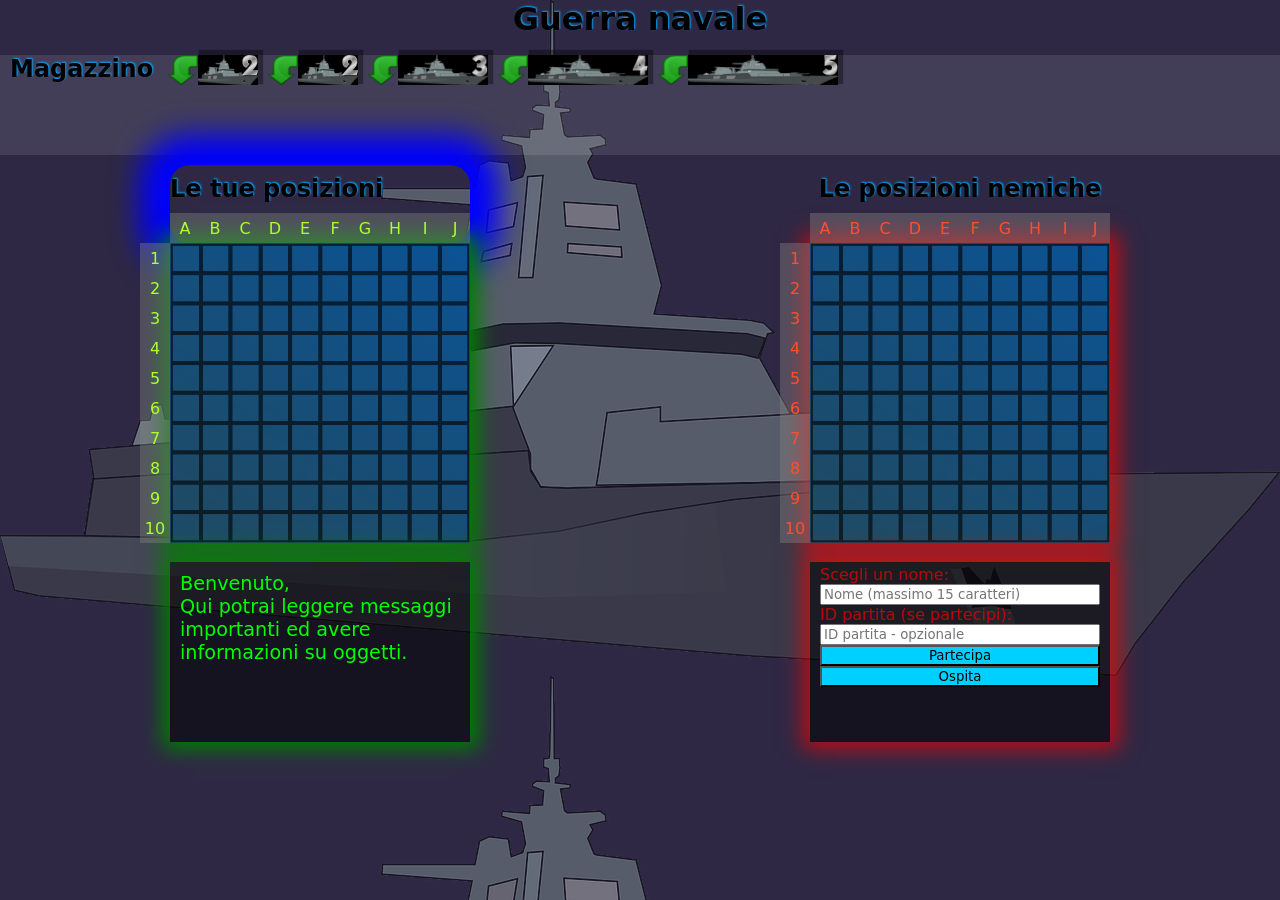
==== commit 13a400e5: "Update nave.html" ====
--- a/nave.html
+++ b/nave.html
@@ -165,7 +165,7 @@
                     <span class="spanLetterAxis">G</span>
                     <span class="spanLetterAxis">H</span>
                     <span class="spanLetterAxis">I</span>
-                    <span class="spanLetterAxis">L</span>
+                    <span class="spanLetterAxis">J</span>
                 </span>
                 <span id="myYAxisSpan">
                     <span class="spanLetterAxis">1</span>
@@ -195,7 +195,7 @@
                     <span class="spanLetterAxis">G</span>
                     <span class="spanLetterAxis">H</span>
                     <span class="spanLetterAxis">I</span>
-                    <span class="spanLetterAxis">L</span>
+                    <span class="spanLetterAxis">J</span>
                 </span>
                 <span id="YAxisSpanAdv">
                     <span class="spanLetterAxis">1</span>
@@ -251,7 +251,8 @@
 
     let infoIconsArray = document.getElementsByClassName("infoIconMarket")
 
-    function joinedAMatch(IDMatch, myName) {console.log("a")
+    function joinedAMatch(IDMatch, myName) {
+        console.log("a")
         marketDiv.style.opacity = "1"
         readyBtn.style.display = "block"
         document.getElementById("IDMatch").value = IDMatch
@@ -272,7 +273,8 @@
 
     }
 
-    hostButton.addEventListener('click', function (event) {console.log("sa")
+    hostButton.addEventListener('click', function (event) {
+        console.log("sa")
         const myName = document.getElementById('myName').value;
         const IDMatch = document.getElementById('IDMatch').value;
         document.getElementById('IDMatch').value = "";
@@ -348,7 +350,8 @@
         }
     });
 
-    function infoMarketMsg() {console.log("asaaa")
+    function infoMarketMsg() {
+        console.log("asaaa")
         for (let i = 0; i < infoIconsArray.length; i++) {
             let infoVal = infoIconsArray[i].alt.split("info ")[1]
             switch (infoVal) {
@@ -432,7 +435,8 @@
 
 
 
-    function buyNewArticle(id) {console.log("aww")
+    function buyNewArticle(id) {
+        console.log("aww")
         if (!stopMarket) {
             let newMyMoney = parseInt(myMoney.textContent) - articlesInventory[id].price
             if (newMyMoney < 0) {
@@ -453,7 +457,8 @@
         }
     }
 
-    function sellArticle(id) {console.log("qqqa")
+    function sellArticle(id) {
+        console.log("qqqa")
         if (!stopMarket) {
             let arrayThisArticle = document.getElementsByClassName(id)
             if (arrayThisArticle.length > 0) {
@@ -480,7 +485,8 @@
     }
 
 
-    function activateMarket() {console.log("qqqqa")
+    function activateMarket() {
+        console.log("qqqqa")
         for (let i = 0; i < plusBtnArray.length; i++) {
             plusBtnArray[i].addEventListener("click", () => { buyNewArticle(plusBtnArray[i].parentNode.id.split("Market")[0]) })
             minusBtnArray[i].addEventListener("click", () => { sellArticle(minusBtnArray[i].parentNode.id.split("Market")[0]) })
@@ -488,7 +494,8 @@
     }
     activateMarket()
     let allNotDraggableElements = []
-    function amIReady() {console.log("abbb")
+    function amIReady() {
+        console.log("abbb")
         let allMyArticles = document.getElementsByClassName("draggableElement");
         for (let i = 0; i < allMyArticles.length; i++) {
             if (allMyArticles[i].style.position !== "absolute" && !allMyArticles[i].classList.contains("not_visible")) {
@@ -625,7 +632,8 @@
     };
 
 
-    function calculateBombsPositions() {console.log("werwera")
+    function calculateBombsPositions() {
+        console.log("werwera")
         myPositionsImgLeft = myPositionsImg.getBoundingClientRect().left + window.scrollX
         myPositionsImgTop = myPositionsImg.getBoundingClientRect().top + window.scrollY
         opponentPositionsImgLeft = opponentPositionsImg.getBoundingClientRect().left + window.scrollX;
@@ -633,7 +641,8 @@
         gridStep = 300 / 10
     }
 
-    function turnThisShip(ship) {console.log("zzza")
+    function turnThisShip(ship) {
+        console.log("zzza")
         let verticalShip = ship.parentNode.childNodes[3];
         let horizontalShip = ship.parentNode.childNodes[5];
         let wasVerticalShipNotVisible = verticalShip.classList.contains("not_visible");
@@ -652,14 +661,16 @@
             horizontalShip.classList.add("not_visible")
         }
     }
-    function makeShipsTurnable() {console.log("eeeeea")
+    function makeShipsTurnable() {
+        console.log("eeeeea")
         for (let i = 0; i < document.getElementsByClassName("turnObjImg").length; i++) {
             let thisShip = document.getElementsByClassName("turnObjImg")[i]
             thisShip.addEventListener("click", () => { turnThisShip(thisShip) })
         }
     }
 
-    function calculateAxisPositions() {console.log("a222")
+    function calculateAxisPositions() {
+        console.log("a222")
         myXAxisSpan.style.top = (myPositionsImgTop - 30) + "px"
         myXAxisSpan.style.left = (myPositionsImgLeft) + "px"
         XAxisSpanAdv.style.top = (opponentPositionsImgTop - 30) + "px"
@@ -671,7 +682,8 @@
         YAxisSpanAdv.style.left = (opponentPositionsImgLeft - 30) + "px"
     }
 
-    function printScreenAssistantMessage(message) {console.log("23a")
+    function printScreenAssistantMessage(message) {
+        console.log("23a")
         if (myScreenAssistant.textContent != message) {
             myScreenAssistant.style.backgroundColor = "green"
             myScreenAssistant.innerHTML = message
@@ -682,7 +694,8 @@
         }
     }
 
-    function infoObj(obj) {console.log("a2322")
+    function infoObj(obj) {
+        console.log("a2322")
         let objName = (obj.src.split("assets/")[1].split(".png")[0])
         if (objName == "ship2" || objName == "ship2vert") {
             printScreenAssistantMessage("Questa è una nave da 2 celle. Puoi usare la freccia verde per girarla. Prima di posizionarla devi chiudere il mercato.")
@@ -716,23 +729,28 @@
 
     }
 
-    function infoObjHandler(event) {console.log("a222")
+    function infoObjHandler(event) {
+        console.log("a222")
         infoObj(event.target);
     }
 
-    function marketSubSectHandler() {console.log("affff")
+    function marketSubSectHandler() {
+        console.log("affff")
         printScreenAssistantMessage("Questo è il mercato: <br> potrai comprare e vendere oggetti, se hai abbastanza monete.");
     }
 
-    function opponentPositionHandler() {console.log("ccccccca")
+    function opponentPositionHandler() {
+        console.log("ccccccca")
         printScreenAssistantMessage("Questa è la griglia nemica che dovrai attaccare.");
     }
 
-    function myPositionHandler() {console.log("zzazaa")
+    function myPositionHandler() {
+        console.log("zzazaa")
         printScreenAssistantMessage("Questa è la tua griglia. Quando vuoi, chiudi il mercato e inizia a posizionare gli elementi.");
     }
 
-    function openMarketScreenMsgs() {console.log("klòa")
+    function openMarketScreenMsgs() {
+        console.log("klòa")
         if (!stopMarket) {
             let myArmyImgArray = document.getElementsByClassName("myArmyImg");
             let marketSubSectsArray = document.getElementsByClassName("marketSubSects");
@@ -748,7 +766,8 @@
         }
     }
 
-    function removeListenerMsgOpenMarket() {console.log("kddddlòa")
+    function removeListenerMsgOpenMarket() {
+        console.log("kddddlòa")
         let myArmyImgArray = document.getElementsByClassName("myArmyImg");
         let marketSubSectsArray = document.getElementsByClassName("marketSubSects");
 
@@ -764,11 +783,13 @@
     }
 
 
-    function setScreenAssistantPosition() {console.log("qklòa")
+    function setScreenAssistantPosition() {
+        console.log("qklòa")
         myScreenAssistant.style.marginLeft = myPositionsImgLeft + "px"
         printScreenAssistantMessage("Benvenuto,<br> Qui potrai leggere messaggi importanti ed avere informazioni su oggetti.")
     }
-    function setNewMatchConsolePosition() {console.log("k222lòa")
+    function setNewMatchConsolePosition() {
+        console.log("k222lòa")
         newMatchConsole.style.marginLeft = opponentPositionsImgLeft - myPositionsImgLeft - 300 + "px"
     }
 
@@ -780,187 +801,201 @@
 
 
 
-    function logCoordinates(event, grid) {console.log("kl213123123òa")
+    function logCoordinates(event, grid) {
+        console.log("kl213123123òa")
         if (!isMyTurn) {
             printScreenAssistantMessage("Non è ancora il tuo turno.")
             return
         }
         var xClick = event.clientX + window.scrollX;
         var yClick = event.clientY + window.scrollY;
-        if (grid == "opponentGrid") { //to calculate y
-            if (yClick < (gridStep + opponentPositionsImgTop)) {
-                calculateClickedCell = "A"
-            }
-            else if (yClick < (2 * gridStep + opponentPositionsImgTop)) {
-                calculateClickedCell = "B"
-            }
-            else if (yClick < (3 * gridStep + opponentPositionsImgTop)) {
-                calculateClickedCell = "C"
-            }
-            else if (yClick < (4 * gridStep + opponentPositionsImgTop)) {
-                calculateClickedCell = "D"
-            }
-            else if (yClick < (5 * gridStep + opponentPositionsImgTop)) {
-                calculateClickedCell = "E"
-            }
-            else if (yClick < (6 * gridStep + opponentPositionsImgTop)) {
-                calculateClickedCell = "F"
-            }
-            else if (yClick < (7 * gridStep + opponentPositionsImgTop)) {
-                calculateClickedCell = "G"
-            }
-            else if (yClick < (8 * gridStep + opponentPositionsImgTop)) {
-                calculateClickedCell = "H"
-            }
-            else if (yClick < (9 * gridStep + opponentPositionsImgTop)) {
-                calculateClickedCell = "I"
-            }
-            else if (yClick < (10 * gridStep + opponentPositionsImgTop)) {
-                calculateClickedCell = "L"
-            }
-        }
+
 
         if (grid == "opponentGrid") { //to calculate x
             if (xClick < (gridStep + opponentPositionsImgLeft)) {
-                calculateClickedCell += "1"
-                circleBombAnimation()
+                calculateClickedCell = "A"
             }
             else if (xClick < (2 * gridStep + opponentPositionsImgLeft)) {
-                calculateClickedCell += "2"
-                circleBombAnimation()
+                calculateClickedCell = "B"
             }
             else if (xClick < (3 * gridStep + opponentPositionsImgLeft)) {
-                calculateClickedCell += "3"
-                circleBombAnimation()
+                calculateClickedCell = "C"
             }
             else if (xClick < (4 * gridStep + opponentPositionsImgLeft)) {
-                calculateClickedCell += "4"
-                circleBombAnimation()
+                calculateClickedCell = "D"
             }
             else if (xClick < (5 * gridStep + opponentPositionsImgLeft)) {
-                calculateClickedCell += "5"
-                circleBombAnimation()
+                calculateClickedCell = "E"
             }
             else if (xClick < (6 * gridStep + opponentPositionsImgLeft)) {
-                calculateClickedCell += "6"
-                circleBombAnimation()
+                calculateClickedCell = "F"
             }
             else if (xClick < (7 * gridStep + opponentPositionsImgLeft)) {
-                calculateClickedCell += "7"
-                circleBombAnimation()
+                calculateClickedCell += "G"
             }
             else if (xClick < (8 * gridStep + opponentPositionsImgLeft)) {
-                calculateClickedCell += "8"
-                circleBombAnimation()
+                calculateClickedCell = "H"
             }
             else if (xClick < (9 * gridStep + opponentPositionsImgLeft)) {
-                calculateClickedCell += "9"
-                circleBombAnimation()
+                calculateClickedCell = "I"
             }
             else if (xClick < (10 * gridStep + opponentPositionsImgLeft)) {
-                calculateClickedCell += "10"
-                circleBombAnimation()
-            }
-        }
-
-        function circleBombAnimation() {console.log("klffffffòa")
+                calculateClickedCell = "J"
+            }
+            if (grid == "opponentGrid") { //to calculate y
+                if (yClick < (gridStep + opponentPositionsImgTop)) {
+                    calculateClickedCell += "1"
+                    circleBombAnimation()
+
+                }
+                else if (yClick < (2 * gridStep + opponentPositionsImgTop)) {
+                    calculateClickedCell += "2"
+                    circleBombAnimation()
+
+                }
+                else if (yClick < (3 * gridStep + opponentPositionsImgTop)) {
+                    calculateClickedCell += "3"
+                    circleBombAnimation()
+
+                }
+                else if (yClick < (4 * gridStep + opponentPositionsImgTop)) {
+                    calculateClickedCell += "4"
+                    circleBombAnimation()
+
+                }
+                else if (yClick < (5 * gridStep + opponentPositionsImgTop)) {
+                    calculateClickedCell += "5"
+                    circleBombAnimation()
+
+                }
+                else if (yClick < (6 * gridStep + opponentPositionsImgTop)) {
+                    calculateClickedCell += "6"
+                    circleBombAnimation()
+
+                }
+                else if (yClick < (7 * gridStep + opponentPositionsImgTop)) {
+                    calculateClickedCell += "7"
+                    circleBombAnimation()
+
+                }
+                else if (yClick < (8 * gridStep + opponentPositionsImgTop)) {
+                    calculateClickedCell += "8"
+                    circleBombAnimation()
+
+                }
+                else if (yClick < (9 * gridStep + opponentPositionsImgTop)) {
+                    calculateClickedCell += "9"
+                    circleBombAnimation()
+
+                }
+                else if (yClick < (10 * gridStep + opponentPositionsImgTop)) {
+                    calculateClickedCell += "10"
+                    circleBombAnimation()
+
+                }
+            }
+        }
+
+        function circleBombAnimation() {
+            console.log("klffffffòa")
+            let xBombed = calculateClickedCell[0];
             let yBombed = calculateClickedCell.slice(1)
-            let xBombed = calculateClickedCell[0]
             let theoreticalXBombed //for bombing animation purpose
             let theoreticalYBombed //for bombing animation purpose
             let bombedCell
+            console.log(xBombed, yBombed + " ECCOOOOOOOOOOOOO")
             switch (xBombed) {
                 case "A":
-                    theoreticalYBombed = gridStep / 2 + opponentPositionsImgTop
+                    theoreticalXBombed = gridStep / 2 + opponentPositionsImgLeft
                     bombedCell = "A"
                     break;
                 case "B":
-                    theoreticalYBombed = gridStep + gridStep / 2 + opponentPositionsImgTop
+                    theoreticalXBombed = gridStep + gridStep / 2 + opponentPositionsImgLeft
                     bombedCell = "B"
                     break;
                 case "C":
-                    theoreticalYBombed = 2 * gridStep + gridStep / 2 + opponentPositionsImgTop
+                    theoreticalXBombed = 2 * gridStep + gridStep / 2 + opponentPositionsImgLeft
                     bombedCell = "C"
                     break;
                 case "D":
-                    theoreticalYBombed = 3 * gridStep + gridStep / 2 + opponentPositionsImgTop
+                    theoreticalXBombed = 3 * gridStep + gridStep / 2 + opponentPositionsImgLeft
                     bombedCell = "D"
                     break;
                 case "E":
-                    theoreticalYBombed = 4 * gridStep + gridStep / 2 + opponentPositionsImgTop;
+                    theoreticalXBombed = 4 * gridStep + gridStep / 2 + opponentPositionsImgLeft;
                     bombedCell = "E"
                     break;
                 case "F":
-                    theoreticalYBombed = 5 * gridStep + gridStep / 2 + opponentPositionsImgTop
+                    theoreticalXBombed = 5 * gridStep + gridStep / 2 + opponentPositionsImgLeft
                     bombedCell = "F"
                     break;
                 case "G":
-                    theoreticalYBombed = 6 * gridStep + gridStep / 2 + opponentPositionsImgTop
+                    theoreticalXBombed = 6 * gridStep + gridStep / 2 + opponentPositionsImgLeft
                     bombedCell = "G"
                     break;
                 case "H":
-                    theoreticalYBombed = 7 * gridStep + gridStep / 2 + opponentPositionsImgTop
+                    theoreticalXBombed = 7 * gridStep + gridStep / 2 + opponentPositionsImgLeft
                     bombedCell = "H"
                     break;
                 case "I":
-                    theoreticalYBombed = 8 * gridStep + gridStep / 2 + opponentPositionsImgTop
+                    theoreticalXBombed = 8 * gridStep + gridStep / 2 + opponentPositionsImgLeft
                     bombedCell = "I"
                     break;
-                case "L":
-                    theoreticalYBombed = 9 * gridStep + gridStep / 2 + opponentPositionsImgTop
-                    bombedCell = "L"
+                case "J":
+                    theoreticalXBombed = 9 * gridStep + gridStep / 2 + opponentPositionsImgLeft
+                    bombedCell = "J"
                     break;
                 default:
                     alert("Valore di xBombed non valido: " + xBombed);
             }
             switch (yBombed) {
                 case "1":
-                    theoreticalXBombed = gridStep / 2 + opponentPositionsImgLeft
+                    theoreticalYBombed = gridStep / 2 + opponentPositionsImgTop
                     bombedCell += "1"
                     turnEnds(bombedCell, theoreticalXBombed, theoreticalYBombed)
                     break;
                 case "2":
-                    theoreticalXBombed = gridStep + gridStep / 2 + opponentPositionsImgLeft
+                    theoreticalYBombed = gridStep + gridStep / 2 + opponentPositionsImgTop
                     bombedCell += "2"
                     turnEnds(bombedCell, theoreticalXBombed, theoreticalYBombed)
                     break;
                 case "3":
-                    theoreticalXBombed = 2 * gridStep + gridStep / 2 + opponentPositionsImgLeft
+                    theoreticalYBombed = 2 * gridStep + gridStep / 2 + opponentPositionsImgTop
                     bombedCell += "3"
                     turnEnds(bombedCell, theoreticalXBombed, theoreticalYBombed)
                     break;
                 case "4":
-                    theoreticalXBombed = 3 * gridStep + gridStep / 2 + opponentPositionsImgLeft
+                    theoreticalYBombed = 3 * gridStep + gridStep / 2 + opponentPositionsImgTop
                     bombedCell += "4"
                     turnEnds(bombedCell, theoreticalXBombed, theoreticalYBombed)
                     break;
                 case "5":
-                    theoreticalXBombed = 4 * gridStep + gridStep / 2 + opponentPositionsImgLeft
+                    theoreticalYBombed = 4 * gridStep + gridStep / 2 + opponentPositionsImgTop
                     bombedCell += "5"
                     turnEnds(bombedCell, theoreticalXBombed, theoreticalYBombed)
                     break;
                 case "6":
-                    theoreticalXBombed = 5 * gridStep + gridStep / 2 + opponentPositionsImgLeft
+                    theoreticalYBombed = 5 * gridStep + gridStep / 2 + opponentPositionsImgTop
                     bombedCell += "6"
                     turnEnds(bombedCell, theoreticalXBombed, theoreticalYBombed)
                     break;
                 case "7":
-                    theoreticalXBombed = 6 * gridStep + gridStep / 2 + opponentPositionsImgLeft
+                    theoreticalYBombed = 6 * gridStep + gridStep / 2 + opponentPositionsImgTop
                     bombedCell += "7"
                     turnEnds(bombedCell, theoreticalXBombed, theoreticalYBombed)
                     break;
                 case "8":
-                    theoreticalXBombed = 7 * gridStep + gridStep / 2 + opponentPositionsImgLeft
+                    theoreticalYBombed = 7 * gridStep + gridStep / 2 + opponentPositionsImgTop
                     bombedCell += "8"
                     turnEnds(bombedCell, theoreticalXBombed, theoreticalYBombed)
                     break;
                 case "9":
-                    theoreticalXBombed = 8 * gridStep + gridStep / 2 + opponentPositionsImgLeft
+                    theoreticalYBombed = 8 * gridStep + gridStep / 2 + opponentPositionsImgTop
                     bombedCell += "9"
                     turnEnds(bombedCell, theoreticalXBombed, theoreticalYBombed)
                     break;
                 case "10":
-                    theoreticalXBombed = 9 * gridStep + gridStep / 2 + opponentPositionsImgLeft
+                    theoreticalYBombed = 9 * gridStep + gridStep / 2 + opponentPositionsImgTop
                     bombedCell += "10"
                     turnEnds(bombedCell, theoreticalXBombed, theoreticalYBombed)
                     break;
@@ -980,12 +1015,14 @@
 
     let draggableElement;
 
-    function makeMagazzinoDraggable() {console.log("klòccccccccccca")
+    function makeMagazzinoDraggable() {
+        console.log("klòccccccccccca")
         draggableElementArray = document.getElementsByClassName("draggableElement");
         for (let i = 0; i < draggableElementArray.length; i++) {
             //if(myArmyImgArray[i].style.position==""){
             let draggedYet = false
-            draggableElementArray[i].addEventListener("mousedown", function (e) {console.log("klòzzzzzzzzza")
+            draggableElementArray[i].addEventListener("mousedown", function (e) {
+                console.log("klòzzzzzzzzza")
 
                 if (!draggedYet) { dragFunction(i, e) }
                 draggedYet = true
@@ -997,7 +1034,8 @@
 
 
 
-    function calculateShipsPositionsX(elementToDrag, elementToDragLeft, onMouseUptolerance, elementToDragRight, newShipTakenPositions) {console.log("klòaaaaa")
+    function calculateShipsPositionsX(elementToDrag, elementToDragLeft, onMouseUptolerance, elementToDragRight, newShipTakenPositions) {
+        console.log("klòaaaaa")
         let elementToDragWidth = elementToDrag.width
         let isElementTooFarRight
         elementToDragRight = elementToDragLeft + elementToDragWidth
@@ -1055,12 +1093,13 @@
         else if ((isElementTooFarRight && elementToDragWidth == 30) || (elementToDragLeft < myPositionsImgLeft + 300)) {
             elementToDrag.style.left = (myPositionsImgLeft + 270) + "px"
             elementToDrag.style.boxShadow = "none"
-            newShipTakenPositions.x = "L"
-        }
-    }
-
-
-    function restartDrag(event) {console.log("klasdasdòa")
+            newShipTakenPositions.x = "J"
+        }
+    }
+
+
+    function restartDrag(event) {
+        console.log("klasdasdòa")
 
         if (freeCell == false) {
             console.log("restart " + freeCell)
@@ -1078,7 +1117,8 @@
 
 
 
-    function calculateOrizontalObjCells(newShipTakenPositions, newShipTakenPositionsXInAsii) {console.log("kssssssssssslòa")
+    function calculateOrizontalObjCells(newShipTakenPositions, newShipTakenPositionsXInAsii) {
+        console.log("kssssssssssslòa")
         for (let i = 0; i < newShipTakenPositions.length; i++) {
             let nextX = String.fromCharCode(newShipTakenPositionsXInAsii + i)
             if (takenCellArray.includes(nextX + newShipTakenPositions.y)) {
@@ -1092,8 +1132,29 @@
     }
 
 
-    function calculateShipsPositionsY(elementToDrag, elementToDragTop, onMouseUptolerance, elementToDragBottom, newShipTakenPositions) {console.log("kl422òa")
-        let elementToDragHeight=elementToDrag.height
+    function calculateVerticalObjCells(newShipTakenPositions, newShipTakenPositionsY) {
+        console.log("ECCOLO      ", newShipTakenPositions, newShipTakenPositionsY)
+        console.log(newShipTakenPositions.height, newShipTakenPositions)
+        for (let i = 0; i < newShipTakenPositions.height; i++) {
+            let nextY = parseInt(newShipTakenPositionsY) + i
+            if (takenCellArray.includes(newShipTakenPositions.x + nextY)) {
+                freeCell = false
+            }
+            else {
+                freeCell = true
+                newShipTakenPositions.positions.push(newShipTakenPositions.x + nextY)
+                console.log(newShipTakenPositions.positions)
+            }
+
+        }
+    }
+
+
+
+
+    function calculateShipsPositionsY(elementToDrag, elementToDragTop, onMouseUptolerance, elementToDragBottom, newShipTakenPositions) {
+        console.log("kl422òa")
+        let elementToDragHeight = elementToDrag.height
         let isElementTooFarDown
         //let elementToDragBottom = elementToDragLeft + objWidth
         let myGridBottom = myPositionsImgTop + 300
@@ -1107,9 +1168,9 @@
                     newShipTakenPositions.positions = []
 
                     let newShipTakenPositionsXInAsii = newShipTakenPositions.x.toUpperCase().charCodeAt(0)
-                    
-                        calculateOrizontalObjCells(newShipTakenPositions, newShipTakenPositionsXInAsii)
-                    
+
+                    calculateOrizontalObjCells(newShipTakenPositions, newShipTakenPositionsXInAsii)
+
                     if (newShipTakenPositions.positions.length == newShipTakenPositions.length) {//se l'array formato dalle celle posizionate con successo per questa nave ha la stessa lunghezza delle celle della nave (se tutte le nave è posizionata per intero)
                         takenCellArray = takenCellArray.concat(newShipTakenPositions.positions)
                         shipsPositionsCells = shipsPositionsCells.concat(newShipTakenPositions.positions)
@@ -1117,80 +1178,67 @@
                     else {
                         freeCell = false
                         restartDrag(event)
-                    }}}
-                
-                else if (newShipTakenPositions.direction == "vertical") { // vertical ship starting in 1
-                    newShipTakenPositions.y = "1"
-                    if (newShipTakenPositions.x !== undefined) {
-                        newShipTakenPositions.positions = []
-
-                    for (let i = 0; i < newShipTakenPositions.length; i++) {
-                        let nextY = parseInt(newShipTakenPositions.y) + i
-                        if (takenCellArray.includes(newShipTakenPositions.x + nextY)) {
-                            freeCell = false
-                        }
-                        else {
-                            freeCell = true
-                            newShipTakenPositions.positions.push(newShipTakenPositions.x + nextY)
-                        }
-                    }
-                    if (newShipTakenPositions.positions.length == newShipTakenPositions.length) {
+                    }
+                }
+            }
+
+            else if (newShipTakenPositions.direction == "vertical") { // vertical ship starting in 1
+                newShipTakenPositions.y = "1"
+                console.log(newShipTakenPositions.x)
+                if (newShipTakenPositions.x !== undefined) {
+                    newShipTakenPositions.positions = []
+                    calculateVerticalObjCells(newShipTakenPositions, newShipTakenPositions.y)
+                    if (newShipTakenPositions.positions.length == newShipTakenPositions.height) {//se l'array formato dalle celle libere per questa nave ha la stessa lunghezza delle celle della nave
                         takenCellArray = takenCellArray.concat(newShipTakenPositions.positions)
                         shipsPositionsCells = shipsPositionsCells.concat(newShipTakenPositions.positions)
                     } else {
                         freeCell = false
                         restartDrag(event)
                     }
-                }}
-            }
-
-            else if (elementToDragTop < (myPositionsImgTop + 60)) {
-                elementToDrag.style.top = myPositionsImgTop + 30 + "px"
-                elementToDrag.style.boxShadow = "none"
-                if (newShipTakenPositions.direction == "horizontal") { // horizontal ship starting in 2
-                    newShipTakenPositions.y = "2"
-                    if (newShipTakenPositions.x !== undefined) {
-                        newShipTakenPositions.positions = []
-                   
-                        let newShipTakenPositionsXInAsii = newShipTakenPositions.x.toUpperCase().charCodeAt(0)
-                            calculateOrizontalObjCells(newShipTakenPositions, newShipTakenPositionsXInAsii)
-                        
-                        if (newShipTakenPositions.positions.length == newShipTakenPositions.length) {//se l'array formato dalle celle libere per questa nave ha la stessa lunghezza delle celle della nave
-                            takenCellArray = takenCellArray.concat(newShipTakenPositions.positions)
-                            shipsPositionsCells = shipsPositionsCells.concat(newShipTakenPositions.positions)
-                        }
-                        else {
-                            freeCell = false
-                            restartDrag(event)
-                        }}
-                }
-                else if (newShipTakenPositions.direction == "vertical") { // vertical ship starting in 2
-                    newShipTakenPositions.y = "2"    
-                    if (newShipTakenPositions.x !== undefined) {
-                        newShipTakenPositions.positions = []               
-                      for (let i = 0; i < newShipTakenPositions.length; i++) {
-                            let nextY = parseInt(newShipTakenPositions.y) + i
-                            if (takenCellArray.includes(newShipTakenPositions.x + nextY)) {
-                                freeCell = false
-                            }
-                            else {
-                                freeCell = true
-                                newShipTakenPositions.positions.push(newShipTakenPositions.x + nextY)
-                            }
-                        }
-                        if (newShipTakenPositions.positions.length == newShipTakenPositions.length) {
-                            takenCellArray = takenCellArray.concat(newShipTakenPositions.positions)
-                            shipsPositionsCells = shipsPositionsCells.concat(newShipTakenPositions.positions)
-                        } else {
-                            freeCell = false
-                            restartDrag(event)
-                        }
-                }}
-            
+                }
+            }
+        }
+
+        else if (elementToDragTop < (myPositionsImgTop + 60)) {
+            elementToDrag.style.top = myPositionsImgTop + 30 + "px"
+            elementToDrag.style.boxShadow = "none"
+            if (newShipTakenPositions.direction == "horizontal") { // horizontal ship starting in 2
+                newShipTakenPositions.y = "2"
+                if (newShipTakenPositions.x !== undefined) {
+                    newShipTakenPositions.positions = []
+
+                    let newShipTakenPositionsXInAsii = newShipTakenPositions.x.toUpperCase().charCodeAt(0)
+                    calculateOrizontalObjCells(newShipTakenPositions, newShipTakenPositionsXInAsii)
+
+                    if (newShipTakenPositions.positions.length == newShipTakenPositions.length) {//se l'array formato dalle celle libere per questa nave ha la stessa lunghezza delle celle della nave
+                        takenCellArray = takenCellArray.concat(newShipTakenPositions.positions)
+                        shipsPositionsCells = shipsPositionsCells.concat(newShipTakenPositions.positions)
+                    }
+                    else {
+                        freeCell = false
+                        restartDrag(event)
+                    }
+                }
+            }
+            else if (newShipTakenPositions.direction == "vertical") { // vertical ship starting in 2
+                newShipTakenPositions.y = "2"
+                if (newShipTakenPositions.x !== undefined) {
+                    newShipTakenPositions.positions = []
+                    calculateVerticalObjCells(newShipTakenPositions, newShipTakenPositions.y)
+                    if (newShipTakenPositions.positions.length == newShipTakenPositions.height) {//se l'array formato dalle celle libere per questa nave ha la stessa lunghezza delle celle della nave
+                        takenCellArray = takenCellArray.concat(newShipTakenPositions.positions)
+                        shipsPositionsCells = shipsPositionsCells.concat(newShipTakenPositions.positions)
+                    } else {
+                        freeCell = false
+                        restartDrag(event)
+                    }
+                }
+            }
+
         }
 
         else if (elementToDragTop < (myPositionsImgTop + 90)) {
-            
+
             elementToDrag.style.top = myPositionsImgTop + 60 + "px"
             elementToDrag.style.boxShadow = "none"
             if (newShipTakenPositions.direction == "horizontal") { // horizontal ship starting in 3
@@ -1198,7 +1246,7 @@
                 if (newShipTakenPositions.x !== undefined) {
                     newShipTakenPositions.positions = []
                     let newShipTakenPositionsXInAsii = newShipTakenPositions.x.toUpperCase().charCodeAt(0)
-                        calculateOrizontalObjCells(newShipTakenPositions, newShipTakenPositionsXInAsii)
+                    calculateOrizontalObjCells(newShipTakenPositions, newShipTakenPositionsXInAsii)
                     if (newShipTakenPositions.positions.length == newShipTakenPositions.length) {//se l'array formato dalle celle libere per questa nave ha la stessa lunghezza delle celle della nave
                         takenCellArray = takenCellArray.concat(newShipTakenPositions.positions)
                         shipsPositionsCells = shipsPositionsCells.concat(newShipTakenPositions.positions)
@@ -1209,31 +1257,23 @@
                     }
 
                 }
-                else if (newShipTakenPositions.direction == "vertical") { // vertical ship starting in 3
-                    newShipTakenPositions.y = "3"
-                    if (newShipTakenPositions.x !== undefined) {
-                        newShipTakenPositions.positions = []
-                        for (let i = 0; i < newShipTakenPositions.length; i++) {
-                            let nextY = parseInt(newShipTakenPositions.y) + i
-                            if (takenCellArray.includes(newShipTakenPositions.x + nextY)) {
-                                freeCell = false
-                            }
-                            else {
-                                freeCell = true
-                                newShipTakenPositions.positions.push(newShipTakenPositions.x + nextY)
-                            }
-                        }
-                        if (newShipTakenPositions.positions.length == newShipTakenPositions.length) {
-                            takenCellArray = takenCellArray.concat(newShipTakenPositions.positions)
-                            shipsPositionsCells = shipsPositionsCells.concat(newShipTakenPositions.positions)
-                        } else {
-                            freeCell = false
-                            restartDrag(event)
-                        }
-                    }
-                }
-            }
-        }
+            }
+            else if (newShipTakenPositions.direction == "vertical") { // vertical ship starting in 3
+                newShipTakenPositions.y = "3"
+                if (newShipTakenPositions.x !== undefined) {
+                    newShipTakenPositions.positions = []
+                    calculateVerticalObjCells(newShipTakenPositions, newShipTakenPositions.y)
+                    if (newShipTakenPositions.positions.length == newShipTakenPositions.height) {//se l'array formato dalle celle libere per questa nave ha la stessa lunghezza delle celle della nave
+                        takenCellArray = takenCellArray.concat(newShipTakenPositions.positions)
+                        shipsPositionsCells = shipsPositionsCells.concat(newShipTakenPositions.positions)
+                    } else {
+                        freeCell = false
+                        restartDrag(event)
+                    }
+                }
+            }
+        }
+
 
         else if (elementToDragTop < (myPositionsImgTop + 120)) {
             elementToDrag.style.top = myPositionsImgTop + 90 + "px"
@@ -1243,8 +1283,8 @@
                 if (newShipTakenPositions.x !== undefined) {
                     newShipTakenPositions.positions = []
                     let newShipTakenPositionsXInAsii = newShipTakenPositions.x.toUpperCase().charCodeAt(0)
-                        calculateOrizontalObjCells(newShipTakenPositions, newShipTakenPositionsXInAsii)
-                    
+                    calculateOrizontalObjCells(newShipTakenPositions, newShipTakenPositionsXInAsii)
+
                     if (newShipTakenPositions.positions.length == newShipTakenPositions.length) {//se l'array formato dalle celle libere per questa nave ha la stessa lunghezza delle celle della nave
                         takenCellArray = takenCellArray.concat(newShipTakenPositions.positions)
                         shipsPositionsCells = shipsPositionsCells.concat(newShipTakenPositions.positions)
@@ -1256,31 +1296,23 @@
                     }
 
                 }
-                else if (newShipTakenPositions.direction == "vertical") { // vertical ship starting in 4
-                    newShipTakenPositions.y = "4"
-                    if (newShipTakenPositions.x !== undefined) {
-                        newShipTakenPositions.positions = []
-                        for (let i = 0; i < newShipTakenPositions.length; i++) {
-                            let nextY = parseInt(newShipTakenPositions.y) + i
-                            if (takenCellArray.includes(newShipTakenPositions.x + nextY)) {
-                                freeCell = false
-                            }
-                            else {
-                                freeCell = true
-                                newShipTakenPositions.positions.push(newShipTakenPositions.x + nextY)
-                            }
-                        }
-                        if (newShipTakenPositions.positions.length == newShipTakenPositions.length) {
-                            takenCellArray = takenCellArray.concat(newShipTakenPositions.positions)
-                            shipsPositionsCells = shipsPositionsCells.concat(newShipTakenPositions.positions)
-                        } else {
-                            freeCell = false
-                            restartDrag(event)
-                        }
-                    }
-                }
-            }
-        }
+            }
+            else if (newShipTakenPositions.direction == "vertical") { // vertical ship starting in 4
+                newShipTakenPositions.y = "4"
+                if (newShipTakenPositions.x !== undefined) {
+                    newShipTakenPositions.positions = []
+                    calculateVerticalObjCells(newShipTakenPositions, newShipTakenPositions.y)
+                    if (newShipTakenPositions.positions.length == newShipTakenPositions.height) {//se l'array formato dalle celle libere per questa nave ha la stessa lunghezza delle celle della nave
+                        takenCellArray = takenCellArray.concat(newShipTakenPositions.positions)
+                        shipsPositionsCells = shipsPositionsCells.concat(newShipTakenPositions.positions)
+                    } else {
+                        freeCell = false
+                        restartDrag(event)
+                    }
+                }
+            }
+        }
+
         else if (elementToDragTop < (myPositionsImgTop + 150)) {
 
             elementToDrag.style.top = myPositionsImgTop + 120 + "px"
@@ -1290,7 +1322,7 @@
                 if (newShipTakenPositions.x !== undefined) {
                     newShipTakenPositions.positions = []
                     let newShipTakenPositionsXInAsii = newShipTakenPositions.x.toUpperCase().charCodeAt(0)
-                        calculateOrizontalObjCells(newShipTakenPositions, newShipTakenPositionsXInAsii)
+                    calculateOrizontalObjCells(newShipTakenPositions, newShipTakenPositionsXInAsii)
                     if (newShipTakenPositions.positions.length == newShipTakenPositions.length) {//se l'array formato dalle celle libere per questa nave ha la stessa lunghezza delle celle della nave
                         takenCellArray = takenCellArray.concat(newShipTakenPositions.positions)
                         shipsPositionsCells = shipsPositionsCells.concat(newShipTakenPositions.positions)
@@ -1300,37 +1332,26 @@
                         restartDrag(event)
 
                     }
-
-                }
-                else if (newShipTakenPositions.direction == "vertical") { // vertical ship starting in 5
-                    newShipTakenPositions.y = "5"
-                    if (newShipTakenPositions.x !== undefined) {
-                        newShipTakenPositions.positions = []
-                        for (let i = 0; i < newShipTakenPositions.length; i++) {
-                            let nextY = parseInt(newShipTakenPositions.y) + i
-                            if (takenCellArray.includes(newShipTakenPositions.x + nextY)) {
-                                freeCell = false
-                            }
-                            else {
-                                freeCell = true
-                                newShipTakenPositions.positions.push(newShipTakenPositions.x + nextY)
-                            }
-                        }
-                        if (newShipTakenPositions.positions.length == newShipTakenPositions.length) {
-                            takenCellArray = takenCellArray.concat(newShipTakenPositions.positions)
-                            shipsPositionsCells = shipsPositionsCells.concat(newShipTakenPositions.positions)
-                        } else {
-                            freeCell = false
-                            restartDrag(event)
-                        }
-                    }
-                }
-            }
-        }
-
-        else if (elementToDragTop < (myPositionsImgTop + 180)||(isElementTooFarDown && elementToDragHeight == 150)) {
-            
-
+                }
+            }
+            else if (newShipTakenPositions.direction == "vertical") { // vertical ship starting in 5
+                newShipTakenPositions.y = "5"
+                if (newShipTakenPositions.x !== undefined) {
+                    newShipTakenPositions.positions = []
+                    calculateVerticalObjCells(newShipTakenPositions, newShipTakenPositions.y)
+                    if (newShipTakenPositions.positions.length == newShipTakenPositions.height) {//se l'array formato dalle celle libere per questa nave ha la stessa lunghezza delle celle della nave
+                        takenCellArray = takenCellArray.concat(newShipTakenPositions.positions)
+                        shipsPositionsCells = shipsPositionsCells.concat(newShipTakenPositions.positions)
+                    } else {
+                        freeCell = false
+                        restartDrag(event)
+                    }
+                }
+
+            }
+        }
+
+        else if (elementToDragTop < (myPositionsImgTop + 180) || (isElementTooFarDown && elementToDragHeight == 150)) {
             elementToDrag.style.top = myPositionsImgTop + 150 + "px"
             elementToDrag.style.boxShadow = "none"
             if (newShipTakenPositions.direction == "horizontal") { // horizontal ship starting in 6
@@ -1338,8 +1359,8 @@
                 if (newShipTakenPositions.x !== undefined) {
                     newShipTakenPositions.positions = []
                     let newShipTakenPositionsXInAsii = newShipTakenPositions.x.toUpperCase().charCodeAt(0)
-                        calculateOrizontalObjCells(newShipTakenPositions, newShipTakenPositionsXInAsii)
-                    
+                    calculateOrizontalObjCells(newShipTakenPositions, newShipTakenPositionsXInAsii)
+
                     if (newShipTakenPositions.positions.length == newShipTakenPositions.length) {//se l'array formato dalle celle libere per questa nave ha la stessa lunghezza delle celle della nave
                         takenCellArray = takenCellArray.concat(newShipTakenPositions.positions)
                         shipsPositionsCells = shipsPositionsCells.concat(newShipTakenPositions.positions)
@@ -1351,32 +1372,25 @@
                     }
 
                 }
-                else if (newShipTakenPositions.direction == "vertical") { // vertical ship starting in 6
-                    newShipTakenPositions.y = "6"
-                    if (newShipTakenPositions.x !== undefined) {
-                        newShipTakenPositions.positions = []
-                        for (let i = 0; i < newShipTakenPositions.length; i++) {
-                            let nextY = parseInt(newShipTakenPositions.y) + i
-                            if (takenCellArray.includes(newShipTakenPositions.x + nextY)) {
-                                freeCell = false
-                            }
-                            else {
-                                freeCell = true
-                                newShipTakenPositions.positions.push(newShipTakenPositions.x + nextY)
-                            }
-                        }
-                        if (newShipTakenPositions.positions.length == newShipTakenPositions.length) {
-                            takenCellArray = takenCellArray.concat(newShipTakenPositions.positions)
-                            shipsPositionsCells = shipsPositionsCells.concat(newShipTakenPositions.positions)
-                        } else {
-                            freeCell = false
-                            restartDrag(event)
-                        }
-                    }
-                }
-            }
-        }
-        else if (elementToDragTop < (myPositionsImgTop + 210)||(isElementTooFarDown && elementToDragHeight == 120)) {
+            }
+            else if (newShipTakenPositions.direction == "vertical") { // vertical ship starting in 6
+                newShipTakenPositions.y = "6"
+                if (newShipTakenPositions.x !== undefined) {
+                    newShipTakenPositions.positions = []
+                    calculateVerticalObjCells(newShipTakenPositions, newShipTakenPositions.y)
+                }
+                if (newShipTakenPositions.positions.length == newShipTakenPositions.height) { //if array of accepted position (freeCells)== ship's height 
+                    takenCellArray = takenCellArray.concat(newShipTakenPositions.positions)
+                    shipsPositionsCells = shipsPositionsCells.concat(newShipTakenPositions.positions)
+                } else {
+                    freeCell = false
+                    restartDrag(event)
+                }
+            }
+        }
+
+
+        else if (elementToDragTop < (myPositionsImgTop + 210) || (isElementTooFarDown && elementToDragHeight == 120)) {
 
             elementToDrag.style.top = myPositionsImgTop + 180 + "px"
             elementToDrag.style.boxShadow = "none"
@@ -1385,8 +1399,8 @@
                 if (newShipTakenPositions.x !== undefined) {
                     newShipTakenPositions.positions = []
                     let newShipTakenPositionsXInAsii = newShipTakenPositions.x.toUpperCase().charCodeAt(0)
-                        calculateOrizontalObjCells(newShipTakenPositions, newShipTakenPositionsXInAsii)
-                    
+                    calculateOrizontalObjCells(newShipTakenPositions, newShipTakenPositionsXInAsii)
+
                     if (newShipTakenPositions.positions.length == newShipTakenPositions.length) {//se l'array formato dalle celle libere per questa nave ha la stessa lunghezza delle celle della nave
                         takenCellArray = takenCellArray.concat(newShipTakenPositions.positions)
                         shipsPositionsCells = shipsPositionsCells.concat(newShipTakenPositions.positions)
@@ -1396,35 +1410,27 @@
                         restartDrag(event)
 
                     }
-
-                }
-                else if (newShipTakenPositions.direction == "vertical") { // vertical ship starting in 7
-                    newShipTakenPositions.y = "7"
-                    if (newShipTakenPositions.x !== undefined) {
-                        newShipTakenPositions.positions = []
-                        for (let i = 0; i < newShipTakenPositions.length; i++) {
-                            let nextY = parseInt(newShipTakenPositions.y) + i
-                            if (takenCellArray.includes(newShipTakenPositions.x + nextY)) {
-                                freeCell = false
-                            }
-                            else {
-                                freeCell = true
-                                newShipTakenPositions.positions.push(newShipTakenPositions.x + nextY)
-                            }
-                        }
-                        if (newShipTakenPositions.positions.length == newShipTakenPositions.length) {
-                            takenCellArray = takenCellArray.concat(newShipTakenPositions.positions)
-                            shipsPositionsCells = shipsPositionsCells.concat(newShipTakenPositions.positions)
-                        } else {
-                            freeCell = false
-                            restartDrag(event)
-                        }
-                    }
-                }
-            }
-        }
-
-        else if (elementToDragTop < (myPositionsImgTop + 240)||(isElementTooFarDown && elementToDragHeight == 90)) {
+                }
+            }
+            else if (newShipTakenPositions.direction == "vertical") { // vertical ship starting in 7
+                newShipTakenPositions.y = "7"
+                if (newShipTakenPositions.x !== undefined) {
+                    newShipTakenPositions.positions = []
+                    calculateVerticalObjCells(newShipTakenPositions, newShipTakenPositions.y)
+                }
+                if (newShipTakenPositions.positions.length == newShipTakenPositions.height) { //if array of accepted position (freeCells)== ship's height 
+                    takenCellArray = takenCellArray.concat(newShipTakenPositions.positions)
+                    shipsPositionsCells = shipsPositionsCells.concat(newShipTakenPositions.positions)
+                } else {
+                    freeCell = false
+                    restartDrag(event)
+                }
+            }
+
+        }
+
+
+        else if (elementToDragTop < (myPositionsImgTop + 240) || (isElementTooFarDown && elementToDragHeight == 90)) {
 
             elementToDrag.style.top = myPositionsImgTop + 210 + "px"
             elementToDrag.style.boxShadow = "none"
@@ -1433,9 +1439,9 @@
                 if (newShipTakenPositions.x !== undefined) {
                     newShipTakenPositions.positions = []
                     let newShipTakenPositionsXInAsii = newShipTakenPositions.x.toUpperCase().charCodeAt(0)
-                        calculateOrizontalObjCells(newShipTakenPositions, newShipTakenPositionsXInAsii)
-
-                    
+                    calculateOrizontalObjCells(newShipTakenPositions, newShipTakenPositionsXInAsii)
+
+
                     if (newShipTakenPositions.positions.length == newShipTakenPositions.length) {//se l'array formato dalle celle libere per questa nave ha la stessa lunghezza delle celle della nave
                         takenCellArray = takenCellArray.concat(newShipTakenPositions.positions)
                         shipsPositionsCells = shipsPositionsCells.concat(newShipTakenPositions.positions)
@@ -1447,33 +1453,27 @@
                     }
 
                 }
-                else if (newShipTakenPositions.direction == "vertical") { // vertical ship starting in 8
-                    newShipTakenPositions.y = "8"
-                    if (newShipTakenPositions.x !== undefined) {
-                        newShipTakenPositions.positions = []
-                        for (let i = 0; i < newShipTakenPositions.length; i++) {
-                            let nextY = parseInt(newShipTakenPositions.y) + i
-                            if (takenCellArray.includes(newShipTakenPositions.x + nextY)) {
-                                freeCell = false
-                            }
-                            else {
-                                freeCell = true
-                                newShipTakenPositions.positions.push(newShipTakenPositions.x + nextY)
-                            }
-                        }
-                        if (newShipTakenPositions.positions.length == newShipTakenPositions.length) {
-                            takenCellArray = takenCellArray.concat(newShipTakenPositions.positions)
-                            shipsPositionsCells = shipsPositionsCells.concat(newShipTakenPositions.positions)
-                        } else {
-                            freeCell = false
-                            restartDrag(event)
-                        }
-                    }
-                }
-            }
-        }
-        else if (elementToDragTop < (myPositionsImgTop + 270)||(isElementTooFarDown && elementToDragHeight == 60)) {
-
+            }
+            else if (newShipTakenPositions.direction == "vertical") { // vertical ship starting in 8
+                newShipTakenPositions.y = "8"
+                console.log(newShipTakenPositions.x)
+
+                if (newShipTakenPositions.x !== undefined) {
+                    newShipTakenPositions.positions = []
+                    calculateVerticalObjCells(newShipTakenPositions, newShipTakenPositions.y)
+                }
+                if (newShipTakenPositions.positions.length == newShipTakenPositions.height) { //if array of accepted position (freeCells)== ship's height 
+                    takenCellArray = takenCellArray.concat(newShipTakenPositions.positions)
+                    shipsPositionsCells = shipsPositionsCells.concat(newShipTakenPositions.positions)
+                } else {
+                    freeCell = false
+                    restartDrag(event)
+                }
+            }
+
+        }
+
+        else if (elementToDragTop < (myPositionsImgTop + 270) || (isElementTooFarDown && elementToDragHeight == 60)) {
             elementToDrag.style.top = myPositionsImgTop + 240 + "px"
             elementToDrag.style.boxShadow = "none"
             if (newShipTakenPositions.direction == "horizontal") { // horizontal ship starting in 9
@@ -1481,9 +1481,9 @@
                 if (newShipTakenPositions.x !== undefined) {
                     newShipTakenPositions.positions = []
                     let newShipTakenPositionsXInAsii = newShipTakenPositions.x.toUpperCase().charCodeAt(0)
-                        calculateOrizontalObjCells(newShipTakenPositions, newShipTakenPositionsXInAsii)
-
-                    
+                    calculateOrizontalObjCells(newShipTakenPositions, newShipTakenPositionsXInAsii)
+
+
                     if (newShipTakenPositions.positions.length == newShipTakenPositions.length) {//se l'array formato dalle celle libere per questa nave ha la stessa lunghezza delle celle della nave
                         takenCellArray = takenCellArray.concat(newShipTakenPositions.positions)
                         shipsPositionsCells = shipsPositionsCells.concat(newShipTakenPositions.positions)
@@ -1495,33 +1495,27 @@
                     }
 
                 }
-                else if (newShipTakenPositions.direction == "vertical") { // vertical ship starting in 9
-                    newShipTakenPositions.y = "9"
-                    if (newShipTakenPositions.x !== undefined) {
-                        newShipTakenPositions.positions = []
-                        for (let i = 0; i < newShipTakenPositions.length; i++) {
-                            let nextY = parseInt(newShipTakenPositions.y) + i
-                            if (takenCellArray.includes(newShipTakenPositions.x + nextY)) {
-                                freeCell = false
-                            }
-                            else {
-                                freeCell = true
-                                newShipTakenPositions.positions.push(newShipTakenPositions.x + nextY)
-                            }
-                        }
-                        if (newShipTakenPositions.positions.length == newShipTakenPositions.length) {
-                            takenCellArray = takenCellArray.concat(newShipTakenPositions.positions)
-                            shipsPositionsCells = shipsPositionsCells.concat(newShipTakenPositions.positions)
-                        } else {
-                            freeCell = false
-                            restartDrag(event)
-                        }
-                    }
-                }
-            }
-        }
-
-        else if (elementToDragTop < (myPositionsImgTop + 300 + onMouseUptolerance)||(isElementTooFarDown && elementToDragHeight == 30)) {
+            }
+            else if (newShipTakenPositions.direction == "vertical") { // vertical ship starting in 9
+                newShipTakenPositions.y = "9"
+                if (newShipTakenPositions.x !== undefined) {
+                    newShipTakenPositions.positions = []
+                    calculateVerticalObjCells(newShipTakenPositions, newShipTakenPositions.y)
+                }
+                if (newShipTakenPositions.positions.length == newShipTakenPositions.height) { //if array of accepted position (freeCells)== ship's height 
+                    takenCellArray = takenCellArray.concat(newShipTakenPositions.positions)
+                    shipsPositionsCells = shipsPositionsCells.concat(newShipTakenPositions.positions)
+                } else {
+
+                    freeCell = false
+                    restartDrag(event)
+                }
+
+            }
+        }
+
+
+        else if (elementToDragTop < (myPositionsImgTop + 300 + onMouseUptolerance) || (isElementTooFarDown && elementToDragHeight == 30)) {
 
             elementToDrag.style.top = myPositionsImgTop + 270 + "px"
             elementToDrag.style.boxShadow = "none"
@@ -1530,9 +1524,9 @@
                 if (newShipTakenPositions.x !== undefined) {
                     newShipTakenPositions.positions = []
                     let newShipTakenPositionsXInAsii = newShipTakenPositions.x.toUpperCase().charCodeAt(0)
-                        calculateOrizontalObjCells(newShipTakenPositionsXInAsii)
-
-                    
+                    calculateOrizontalObjCells(newShipTakenPositions, newShipTakenPositionsXInAsii)
+
+
                     if (newShipTakenPositions.positions.length == newShipTakenPositions.length) {//se l'array formato dalle celle libere per questa nave ha la stessa lunghezza delle celle della nave
                         takenCellArray = takenCellArray.concat(newShipTakenPositions.positions)
                         shipsPositionsCells = shipsPositionsCells.concat(newShipTakenPositions.positions)
@@ -1542,38 +1536,30 @@
                         restartDrag(event)
 
                     }
-
-                }
-                else if (newShipTakenPositions.direction == "vertical") { // vertical ship starting in 10
-                    newShipTakenPositions.y = "10"
-                    if (newShipTakenPositions.x !== undefined) {
-                        newShipTakenPositions.positions = []
-                        for (let i = 0; i < newShipTakenPositions.length; i++) {
-                            let nextY = parseInt(newShipTakenPositions.y) + i
-                            if (takenCellArray.includes(newShipTakenPositions.x + nextY)) {
-                                freeCell = false
-                                restartDrag(event)
-                            }
-                            else {
-                                freeCell = true
-                                newShipTakenPositions.positions.push(newShipTakenPositions.x + nextY)
-                            }
-                        }
-                        if (newShipTakenPositions.positions.length == newShipTakenPositions.length) {
-                            takenCellArray = takenCellArray.concat(newShipTakenPositions.positions)
-                            shipsPositionsCells = shipsPositionsCells.concat(newShipTakenPositions.positions)
-                        } else {
-                            freeCell = false
-                            restartDrag(event)
-                        }
-                    }
-                }
-            }
-        }
-    }
+                }
+            }
+            else if (newShipTakenPositions.direction == "vertical") { // vertical ship starting in 10
+                newShipTakenPositions.y = "10"
+                if (newShipTakenPositions.x !== undefined) {
+                    newShipTakenPositions.positions = []
+                    calculateVerticalObjCells(newShipTakenPositions, newShipTakenPositions.y)
+                }
+                if (newShipTakenPositions.positions.length == newShipTakenPositions.height) { //if array of accepted position (freeCells)== ship's height 
+                    takenCellArray = takenCellArray.concat(newShipTakenPositions.positions)
+                    shipsPositionsCells = shipsPositionsCells.concat(newShipTakenPositions.positions)
+                } else {
+                    freeCell = false
+                    restartDrag(event)
+                }
+            }
+
+        }
+    }
+
     let allArticlesPositions = []
 
-    function calculateShipsPositions(elementToDrag, elementToDragLeft, elementToDragTop, onMouseUptolerance, elementToDragRight, elementToDragBottom) {console.log("k123213lòa")
+    function calculateShipsPositions(elementToDrag, elementToDragLeft, elementToDragTop, onMouseUptolerance, elementToDragRight, elementToDragBottom) {
+        console.log("k123213lòa")
         let objHorizontalCells = elementToDrag.width / 30
         let objVerticalCells = elementToDrag.height / 30
         let type
@@ -1607,8 +1593,8 @@
             newShipTakenPositions = {
                 type: type,
                 direction: "vertical",
-                length: objVerticalCells,
-                height: objHorizontalCells,
+                length: objHorizontalCells,
+                height: objVerticalCells,
                 positions: []
             }
         }
@@ -1620,7 +1606,8 @@
     let turnObjImgArray = "notDoneYet"
     let lastDraggedElementIndex
 
-    function dragFunction(elementIndex, event) {console.log("klff333òa")
+    function dragFunction(elementIndex, event) {
+        console.log("klff333òa")
 
         const elementToDrag = draggableElementArray[elementIndex];
         elementToDrag.style.position = "absolute";
@@ -1637,12 +1624,14 @@
         let isDragging = true;
         lastDraggedElementIndex = elementIndex
         function onMouseMove(event) {
-            if (isDragging) {console.log("ksdflòa")
+            if (isDragging) {
+                console.log("ksdflòa")
                 elementToDrag.style.left = event.clientX + 'px';
                 elementToDrag.style.top = event.clientY + 'px';
             }
         }
-        function onMouseUp() {console.log("ksdfsdsslòa")
+        function onMouseUp() {
+            console.log("ksdfsdsslòa")
             let elementToDragLeft = parseFloat(elementToDrag.style.left)
             let elementToDragTop = parseFloat(elementToDrag.style.top)
             let elementToDragWidth = elementToDrag.offsetWidth
@@ -1652,10 +1641,13 @@
             let onMouseUptolerance = 10
             if (elementToDragLeft > (myPositionsImgLeft - onMouseUptolerance) && elementToDragRight < (myPositionsImgLeft + 300 + onMouseUptolerance) && elementToDragTop > myPositionsImgTop - onMouseUptolerance && elementToDragBottom < (myPositionsImgTop + 300 + onMouseUptolerance)) {
                 isDragging = false; //aggiungere la consizione "se la cella è libera"
+                console.log("è dentro")
                 document.removeEventListener('mousemove', onMouseMove);
                 document.removeEventListener('mouseup', onMouseUp);
                 calculateShipsPositions(elementToDrag, elementToDragLeft, elementToDragTop, elementToDragWidth, onMouseUptolerance, elementToDragRight, elementToDragBottom)
             }
+            console.log("è fuori")
+
         }
         document.addEventListener('mousemove', onMouseMove);
         document.addEventListener('mouseup', onMouseUp);
@@ -1697,7 +1689,8 @@
     opponentPositionsImg.addEventListener('click', (event) => logCoordinates(event, "opponentGrid"))
     myPositionsImg.addEventListener('click', (event) => logCoordinates(event, "myGrid"))
 
-    function turnStarts() {console.log("ksdflaaaaaaaaaaòa")
+    function turnStarts() {
+        console.log("ksdflaaaaaaaaaaòa")
         const data = {
             IDMatch: effectiveIDMatch,
             myName: myName.value
@@ -1735,7 +1728,8 @@
             })
     }
 
-    function turnEnds(bombedCell, theoreticalXBombed, theoreticalYBombed) {console.log("ks424dflòa")
+    function turnEnds(bombedCell, theoreticalXBombed, theoreticalYBombed) {
+        console.log("ks424dflòa")
         if (!localStorage.getItem("tokenGND")) {
             alert("Problema di autentificazione: purtroppo la partita è da rifare");
             return
@@ -1753,6 +1747,7 @@
                 IDMatch: IDMatch,
                 bombedCell: bombedCell
             };
+            console.log(bombedCell)
             fetch('http://localhost:3001/api/turnEnds', {
                 method: 'POST',
                 headers: {
@@ -1764,6 +1759,8 @@
                 .then(response => {
                     return response.json().then(responseBody => {
                         if (response.ok) {
+
+
                             isMyTurn = false
                             console.log(response)
 
@@ -1771,6 +1768,7 @@
                             printScreenAssistantMessage(responseToPrint)
                             interval = setInterval(turnStarts, 1500);
                             if (responseToPrint.includes("Complimenti")) {
+                                console.log("aa", theoreticalXBombed, theoreticalYBombed)
                                 const circleBomb = document.createElement('div');
                                 circleBomb.style.width = '30px';
                                 circleBomb.style.height = '30px';
@@ -1779,23 +1777,10 @@
                                 circleBomb.style.position = 'absolute';
                                 circleBomb.style.top = (theoreticalYBombed - 15) + "px"
                                 circleBomb.style.left = (theoreticalXBombed - 15) + "px"
-                                circleBomb.id = "circleBomb"
                                 document.body.appendChild(circleBomb);
                                 circleBomb.className = "imBombingAnimation"
                             }
-                            else if (responseToPrint.includes("intercettato")) {
-                                const circleBomb = document.createElement('div');
-                                circleBomb.style.width = '30px';
-                                circleBomb.style.height = '30px';
-                                circleBomb.style.backgroundColor = 'black';
-                                circleBomb.style.borderRadius = '50%';
-                                circleBomb.style.position = 'absolute';
-                                circleBomb.style.top = (theoreticalYBombed - 15) + "px"
-                                circleBomb.style.left = (theoreticalXBombed - 15) + "px"
-                                circleBomb.id = "circleBomb"
-                                document.body.appendChild(circleBomb);
-                                circleBomb.className = "imBombingAnimationAirDefense"
-                            }
+
 
 
                             else if (responseBody.divertedShotCell) {
@@ -1808,7 +1793,6 @@
                                 circleBomb.style.position = 'absolute';
                                 circleBomb.style.top = (theoreticalYBombed - 15) + "px"
                                 circleBomb.style.left = (theoreticalXBombed - 15) + "px"
-                                circleBomb.id = "circleBomb"
                                 document.body.appendChild(circleBomb);
                                 circleBomb.className = "imBombingAnimationJammer"
                             }
@@ -1823,7 +1807,6 @@
                                 circleBomb.style.position = 'absolute';
                                 circleBomb.style.top = (theoreticalYBombed - 15) + "px"
                                 circleBomb.style.left = (theoreticalXBombed - 15) + "px"
-                                circleBomb.id = "circleBomb"
                                 document.body.appendChild(circleBomb);
                                 circleBomb.className = "imBombingAnimationJammerFail"
                             }
